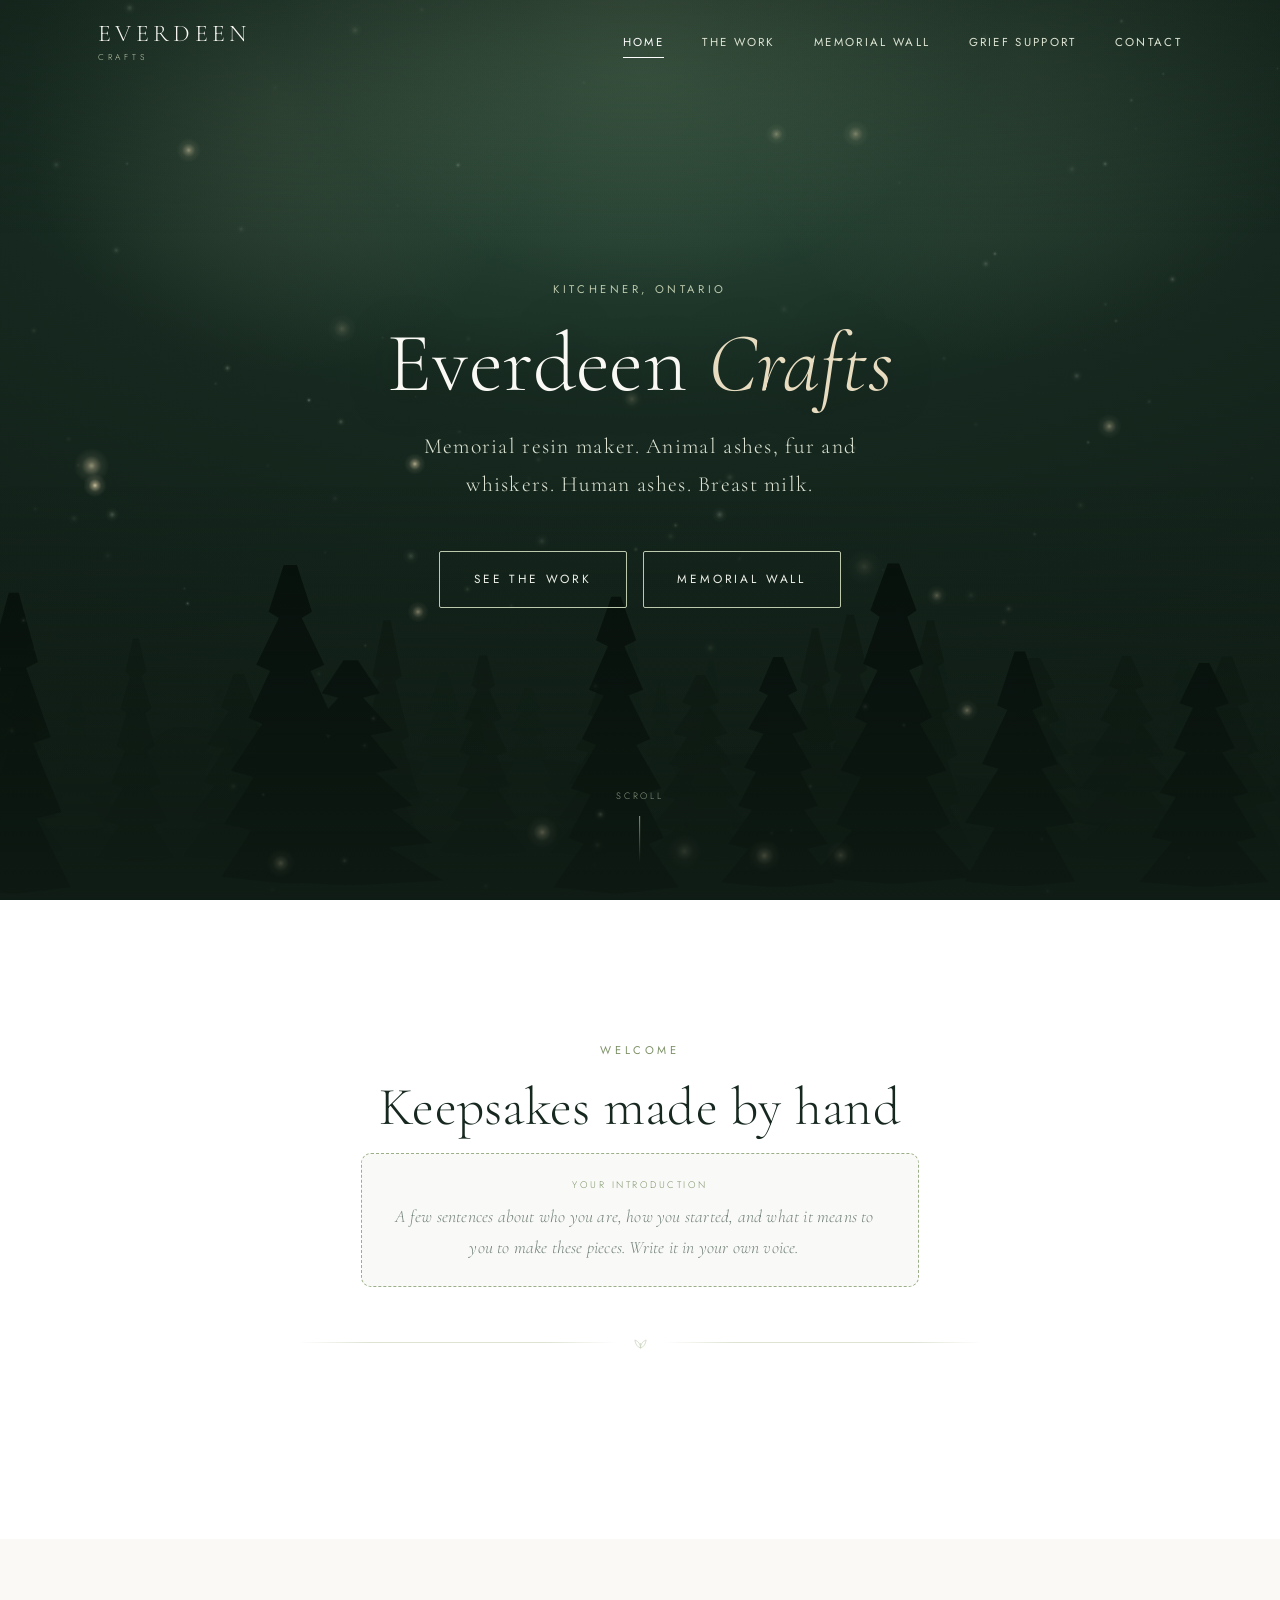
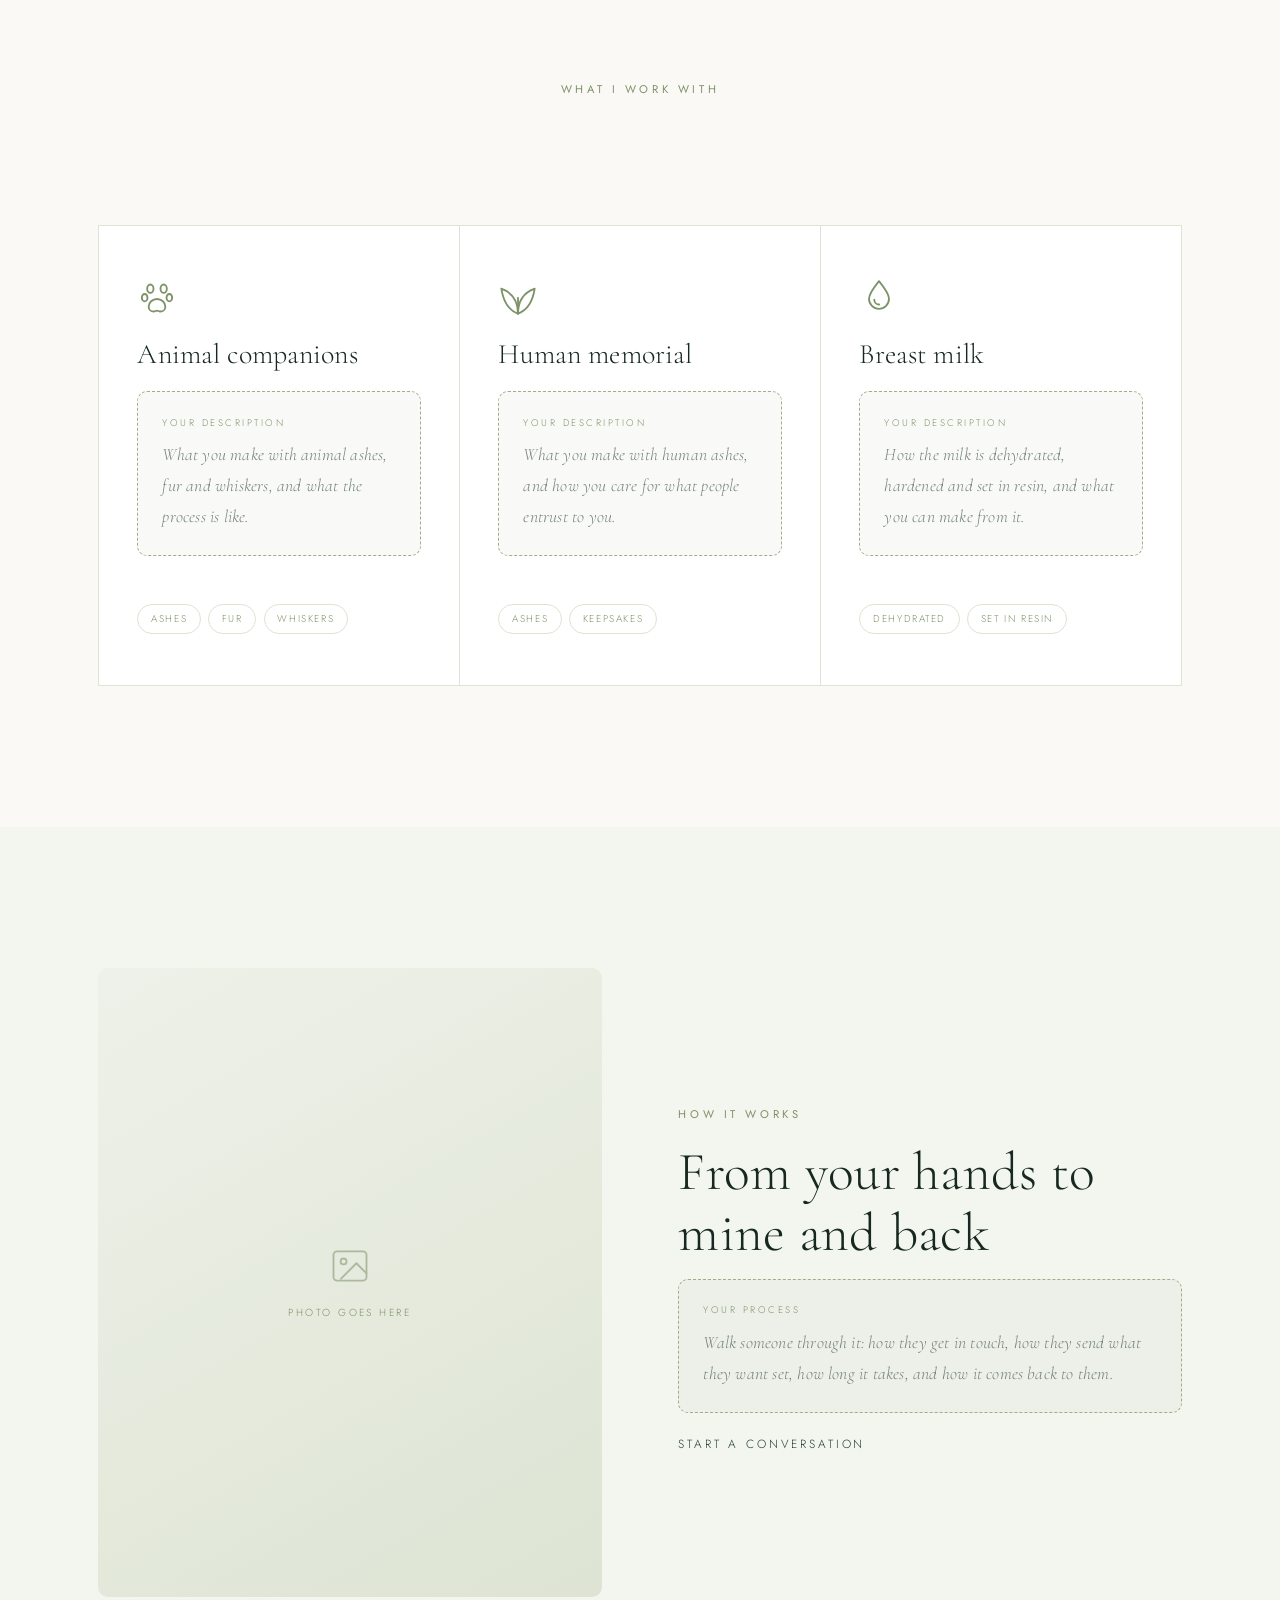
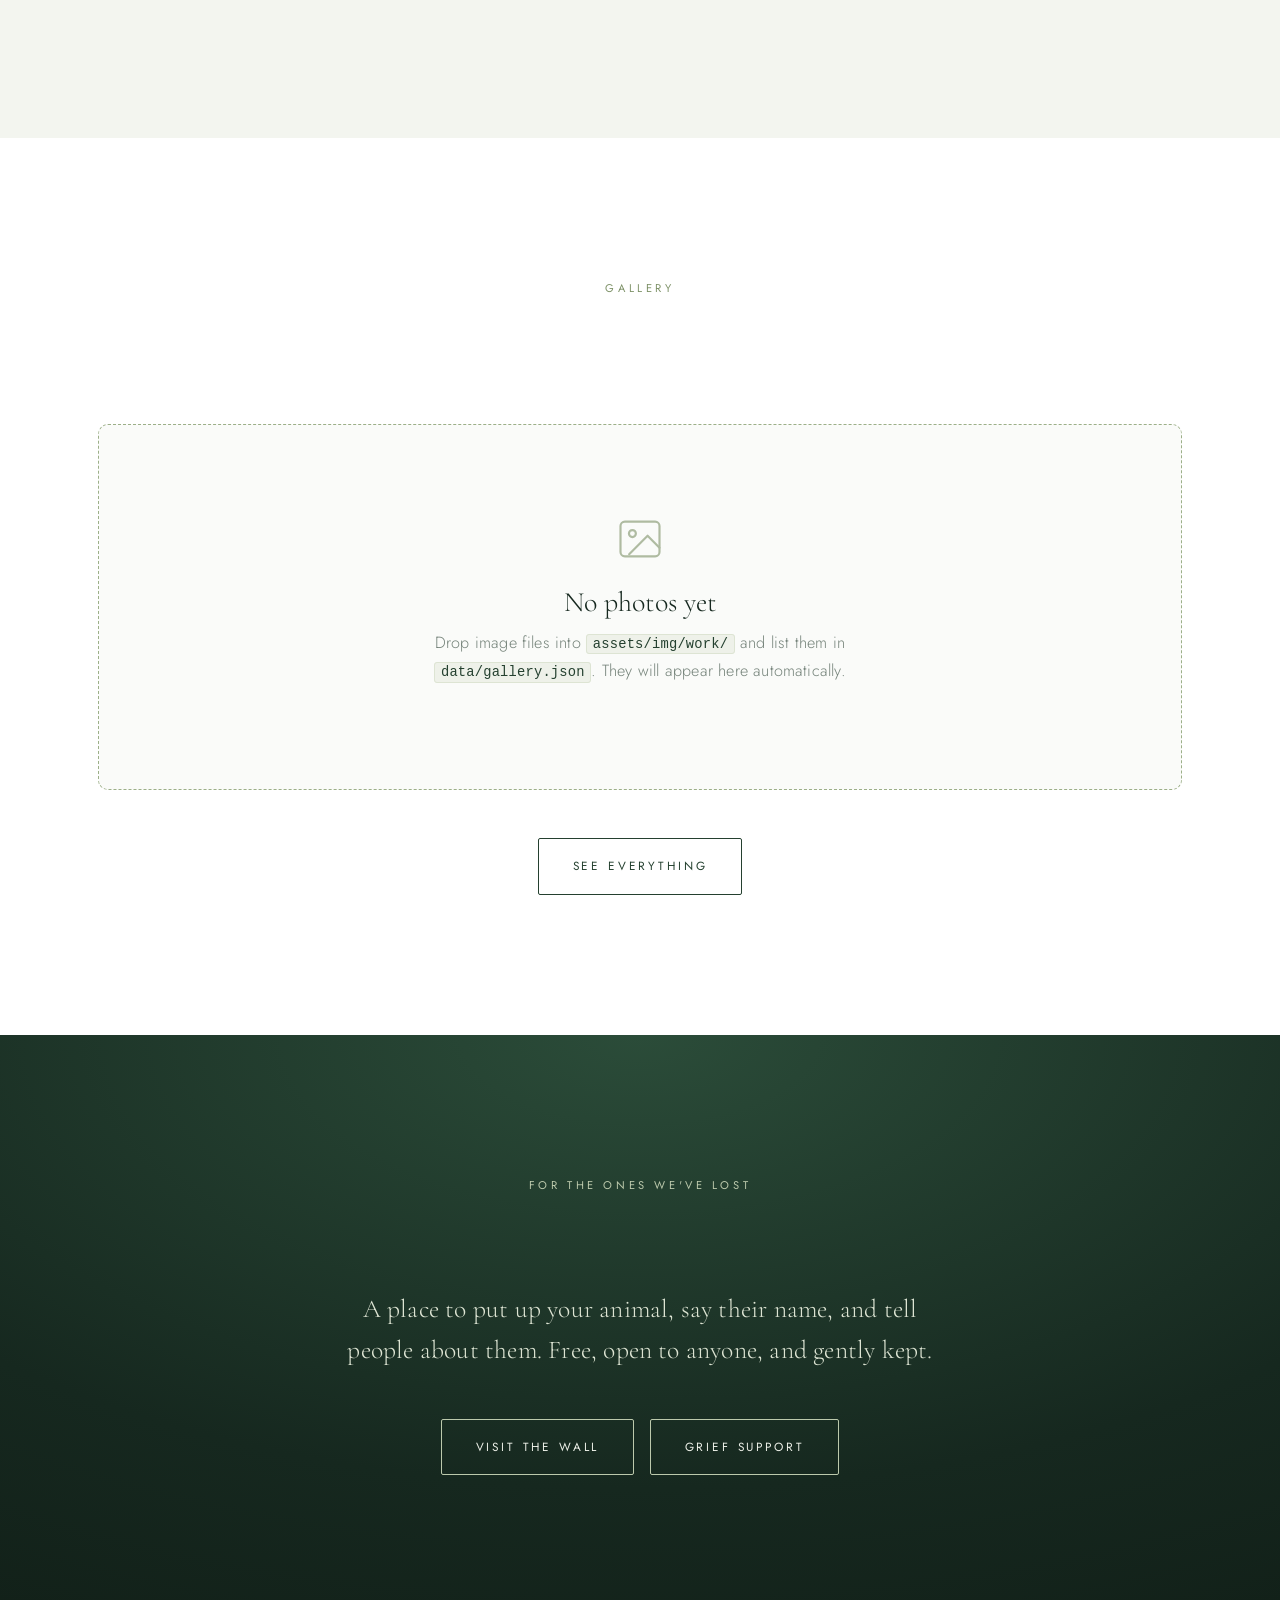
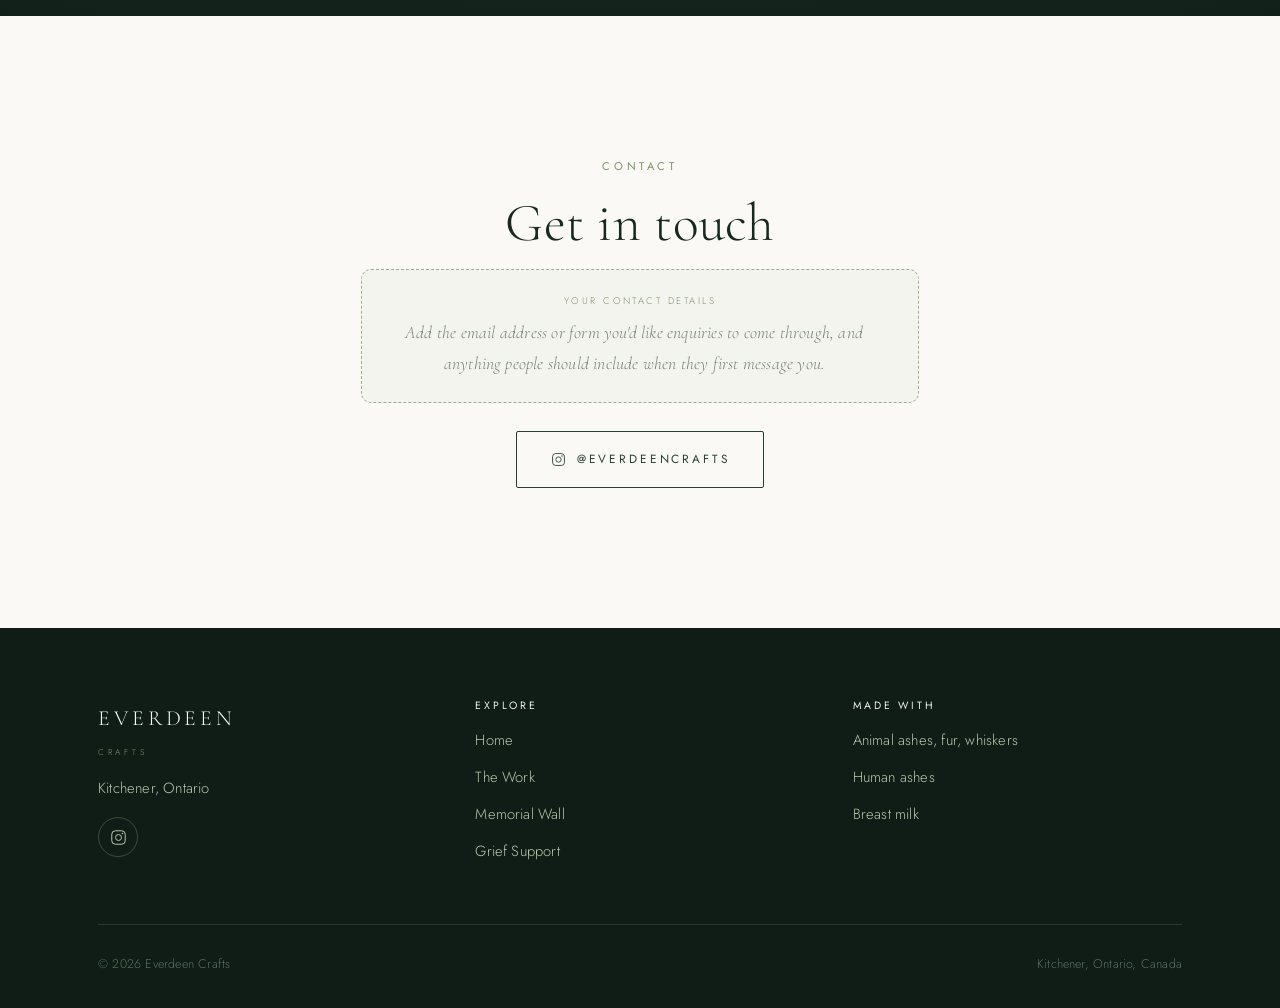
==== index.html @ 5758e287 "Add Everdeen Crafts website Four static pages served from GitHub Pages, no build step.  - Home, gall" ====
<!DOCTYPE html>
<html lang="en">
<head>
<meta charset="utf-8">
<meta name="viewport" content="width=device-width, initial-scale=1">
<title>Everdeen Crafts — Memorial Resin, Kitchener Ontario</title>
<meta name="description" content="Everdeen Crafts. Memorial resin keepsakes made with animal ashes, fur and whiskers, human ashes, and breast milk. Kitchener, Ontario.">
<meta name="theme-color" content="#16281f">

<meta property="og:type" content="website">
<meta property="og:title" content="Everdeen Crafts">
<meta property="og:description" content="Memorial resin keepsakes. Kitchener, Ontario.">
<!-- Add a 1200x630 share image at assets/img/og.jpg, then uncomment:
<meta property="og:image" content="assets/img/og.jpg"> -->

<link rel="icon" href="assets/img/favicon.svg" type="image/svg+xml">
<link rel="preconnect" href="https://fonts.googleapis.com">
<link rel="preconnect" href="https://fonts.gstatic.com" crossorigin>
<link href="https://fonts.googleapis.com/css2?family=Cormorant+Garamond:ital,wght@0,300;0,400;0,500;1,300;1,400&family=Jost:wght@200;300;400&display=swap" rel="stylesheet">
<link rel="stylesheet" href="assets/css/style.css">
</head>
<body>

<a class="sr-only" href="#main">Skip to content</a>

<!-- ================= NAV ================= -->
<header class="nav">
  <div class="nav__inner">
    <a class="brand" href="index.html">
      <span class="brand__name">Everdeen</span>
      <span class="brand__sub">Crafts</span>
    </a>
    <button class="nav__toggle" type="button" aria-label="Menu" aria-expanded="false">
      <span></span><span></span><span></span>
    </button>
    <nav class="nav__links" aria-label="Main">
      <a class="nav__link" href="index.html" aria-current="page">Home</a>
      <a class="nav__link" href="gallery.html">The Work</a>
      <a class="nav__link" href="memorial.html">Memorial Wall</a>
      <a class="nav__link" href="resources.html">Grief Support</a>
      <a class="nav__link" href="#contact">Contact</a>
    </nav>
  </div>
</header>

<main id="main">

<!-- ================= HERO ================= -->
<section class="hero">
  <div class="hero__trees" aria-hidden="true">
    <img class="hero__tree hero__tree--back"  src="assets/img/trees-back.svg"  alt="" data-parallax="0.10">
    <img class="hero__tree hero__tree--mid"   src="assets/img/trees-mid.svg"   alt="" data-parallax="0.05">
    <img class="hero__tree hero__tree--front" src="assets/img/trees-front.svg" alt="" data-parallax="-0.03">
  </div>
  <canvas class="hero__canvas" data-particles="default" aria-hidden="true"></canvas>

  <div class="hero__content">
    <div class="shell">
      <span class="eyebrow eyebrow--light">Kitchener, Ontario</span>
      <h1 class="hero__title">Everdeen <em>Crafts</em></h1>
      <p class="hero__sub">
        Memorial resin maker. Animal ashes, fur and whiskers.
        Human ashes. Breast milk.
      </p>
      <div class="hero__actions">
        <a class="btn btn--light" href="gallery.html"><span>See the work</span></a>
        <a class="btn btn--light" href="memorial.html"><span>Memorial wall</span></a>
      </div>
    </div>
  </div>

  <div class="hero__scroll" aria-hidden="true">
    <span>Scroll</span>
    <i></i>
  </div>
</section>

<!-- ================= INTRO ================= -->
<section class="section section--white">
  <div class="shell shell--narrow" style="text-align:center">
    <span class="eyebrow reveal">Welcome</span>
    <h2 class="reveal" data-delay="1">Keepsakes made by hand</h2>

    <!-- KATRINA: replace this whole block with your own introduction. -->
    <div class="placeholder placeholder--center reveal" data-slot="Your introduction" data-delay="2">
      <p>A few sentences about who you are, how you started, and what it means to you
         to make these pieces. Write it in your own voice.</p>
    </div>

    <div class="rule reveal" data-delay="3" aria-hidden="true">
      <svg viewBox="0 0 24 24" fill="none" stroke="currentColor" stroke-width="1.2">
        <path d="M12 21c0-6 3-11 9-13-1 7-4 11-9 13Z"/>
        <path d="M12 21c0-6-3-11-9-13 1 7 4 11 9 13Z"/>
        <path d="M12 21v-8"/>
      </svg>
    </div>
  </div>
</section>

<!-- ================= WHAT SHE MAKES ================= -->
<section class="section" id="work">
  <div class="shell">
    <div class="section-head section-head--center">
      <span class="eyebrow reveal">What I work with</span>
      <h2 class="reveal" data-delay="1">Three kinds of keeping</h2>
    </div>

    <div class="crafts reveal" data-delay="2">

      <article class="craft">
        <div class="craft__icon" aria-hidden="true">
          <svg viewBox="0 0 24 24" fill="none" stroke="currentColor" stroke-width="1.1" stroke-linecap="round" stroke-linejoin="round">
            <ellipse cx="8"   cy="7"    rx="1.9" ry="2.5"/>
            <ellipse cx="16"  cy="7"    rx="1.9" ry="2.5"/>
            <ellipse cx="4.6" cy="12.4" rx="1.7" ry="2.2"/>
            <ellipse cx="19.4" cy="12.4" rx="1.7" ry="2.2"/>
            <path d="M12 13.2c2.7 0 5 2.1 5 4.6 0 1.7-1.3 2.9-3 2.9-1 0-1.4-.5-2-.5s-1 .5-2 .5c-1.7 0-3-1.2-3-2.9 0-2.5 2.3-4.6 5-4.6Z"/>
          </svg>
        </div>
        <h3>Animal companions</h3>
        <!-- KATRINA: describe this in your own words. -->
        <div class="placeholder" data-slot="Your description">
          <p>What you make with animal ashes, fur and whiskers, and what the process is like.</p>
        </div>
        <div class="craft__tags">
          <span class="craft__tag">Ashes</span>
          <span class="craft__tag">Fur</span>
          <span class="craft__tag">Whiskers</span>
        </div>
      </article>

      <article class="craft">
        <div class="craft__icon" aria-hidden="true">
          <svg viewBox="0 0 24 24" fill="none" stroke="currentColor" stroke-width="1.1" stroke-linecap="round" stroke-linejoin="round">
            <path d="M12 22c0-7 3.4-12.6 10-15-1.2 8.2-4.6 13-10 15Z"/>
            <path d="M12 22C12 15 8.6 9.4 2 7c1.2 8.2 4.6 13 10 15Z"/>
            <path d="M12 22v-9.5"/>
          </svg>
        </div>
        <h3>Human memorial</h3>
        <!-- KATRINA: describe this in your own words. -->
        <div class="placeholder" data-slot="Your description">
          <p>What you make with human ashes, and how you care for what people entrust to you.</p>
        </div>
        <div class="craft__tags">
          <span class="craft__tag">Ashes</span>
          <span class="craft__tag">Keepsakes</span>
        </div>
      </article>

      <article class="craft">
        <div class="craft__icon" aria-hidden="true">
          <svg viewBox="0 0 24 24" fill="none" stroke="currentColor" stroke-width="1.1" stroke-linecap="round" stroke-linejoin="round">
            <path d="M12 2.5c3.6 4.4 6 7.8 6 10.6a6 6 0 0 1-12 0C6 10.3 8.4 6.9 12 2.5Z"/>
            <path d="M9.2 13.6a2.9 2.9 0 0 0 2.9 2.9"/>
          </svg>
        </div>
        <h3>Breast milk</h3>
        <!-- KATRINA: describe this in your own words. -->
        <div class="placeholder" data-slot="Your description">
          <p>How the milk is dehydrated, hardened and set in resin, and what you can make from it.</p>
        </div>
        <div class="craft__tags">
          <span class="craft__tag">Dehydrated</span>
          <span class="craft__tag">Set in resin</span>
        </div>
      </article>

    </div>
  </div>
</section>

<!-- ================= PROCESS / SPLIT ================= -->
<section class="section section--mist">
  <div class="shell">
    <div class="split">
      <div class="split__media reveal" data-gallery-feature>
        <div class="media-empty">
          <svg viewBox="0 0 24 24" fill="none" stroke="currentColor" stroke-width="1" stroke-linecap="round" stroke-linejoin="round" aria-hidden="true">
            <rect x="3" y="4" width="18" height="16" rx="2"/>
            <circle cx="8.5" cy="9.5" r="1.6"/>
            <path d="m21 16-5.5-5.5L7 19"/>
          </svg>
          <span>Photo goes here</span>
        </div>
      </div>

      <div class="reveal" data-delay="1">
        <span class="eyebrow">How it works</span>
        <h2>From your hands to mine and back</h2>
        <!-- KATRINA: write your process here, step by step. -->
        <div class="placeholder" data-slot="Your process">
          <p>Walk someone through it: how they get in touch, how they send what they want set,
             how long it takes, and how it comes back to them.</p>
        </div>
        <a class="link-quiet" href="#contact">Start a conversation</a>
      </div>
    </div>
  </div>
</section>

<!-- ================= RECENT WORK ================= -->
<section class="section section--white">
  <div class="shell">
    <div class="section-head section-head--center">
      <span class="eyebrow reveal">Gallery</span>
      <h2 class="reveal" data-delay="1">Recent pieces</h2>
    </div>

    <div class="grid reveal" data-delay="2" data-gallery data-limit="6" data-lightbox></div>

    <div style="text-align:center;margin-top:var(--gap-md)" class="reveal" data-delay="3">
      <a class="btn" href="gallery.html"><span>See everything</span></a>
    </div>
  </div>
</section>

<!-- ================= MEMORIAL INVITE ================= -->
<section class="section band">
  <canvas class="band__canvas" data-particles="band" aria-hidden="true"></canvas>
  <div class="shell shell--narrow">
    <span class="eyebrow eyebrow--light reveal">For the ones we've lost</span>
    <h2 class="reveal" data-delay="1">The <em>memorial wall</em></h2>
    <p class="lede reveal" data-delay="2" style="max-width:52ch">
      A place to put up your animal, say their name, and tell people about them.
      Free, open to anyone, and gently kept.
    </p>
    <div class="hero__actions reveal" data-delay="3" style="margin-top:var(--gap-md)">
      <a class="btn btn--light" href="memorial.html"><span>Visit the wall</span></a>
      <a class="btn btn--light" href="resources.html"><span>Grief support</span></a>
    </div>
  </div>
</section>

<!-- ================= CONTACT ================= -->
<section class="section" id="contact">
  <div class="shell shell--narrow" style="text-align:center">
    <span class="eyebrow reveal">Contact</span>
    <h2 class="reveal" data-delay="1">Get in touch</h2>

    <!-- KATRINA: add your email or preferred contact method here. -->
    <div class="placeholder placeholder--center reveal" data-slot="Your contact details" data-delay="2">
      <p>Add the email address or form you'd like enquiries to come through,
         and anything people should include when they first message you.</p>
    </div>

    <div class="hero__actions reveal" data-delay="3" style="margin-top:var(--gap)">
      <a class="btn" href="https://www.instagram.com/everdeencrafts" target="_blank" rel="noopener noreferrer">
        <svg width="15" height="15" viewBox="0 0 24 24" fill="none" stroke="currentColor" stroke-width="1.4" aria-hidden="true">
          <rect x="2.5" y="2.5" width="19" height="19" rx="5"/>
          <circle cx="12" cy="12" r="4.2"/>
          <circle cx="17.6" cy="6.4" r="1.1" fill="currentColor" stroke="none"/>
        </svg>
        <span>@everdeencrafts</span>
      </a>
    </div>
  </div>
</section>

</main>

<!-- ================= FOOTER ================= -->
<footer class="footer">
  <div class="shell">
    <div class="footer__top">
      <div class="footer__brand">
        <span class="brand__name" style="font-family:var(--serif);letter-spacing:.18em;text-transform:uppercase;display:block">Everdeen</span>
        <span class="brand__sub" style="display:block;font-size:.53rem;letter-spacing:.44em;text-transform:uppercase;margin-top:.42rem">Crafts</span>
        <p style="margin-top:var(--gap-sm)">Kitchener, Ontario</p>
        <div class="footer__social">
          <a href="https://www.instagram.com/everdeencrafts" target="_blank" rel="noopener noreferrer" aria-label="Instagram">
            <svg viewBox="0 0 24 24" fill="none" stroke="currentColor" stroke-width="1.4">
              <rect x="2.5" y="2.5" width="19" height="19" rx="5"/>
              <circle cx="12" cy="12" r="4.2"/>
              <circle cx="17.6" cy="6.4" r="1.1" fill="currentColor" stroke="none"/>
            </svg>
          </a>
        </div>
      </div>

      <div>
        <h4>Explore</h4>
        <ul class="footer__links">
          <li><a href="index.html">Home</a></li>
          <li><a href="gallery.html">The Work</a></li>
          <li><a href="memorial.html">Memorial Wall</a></li>
          <li><a href="resources.html">Grief Support</a></li>
        </ul>
      </div>

      <div>
        <h4>Made with</h4>
        <ul class="footer__links">
          <li>Animal ashes, fur, whiskers</li>
          <li>Human ashes</li>
          <li>Breast milk</li>
        </ul>
      </div>
    </div>

    <div class="footer__base">
      <span>&copy; <span data-year>2026</span> Everdeen Crafts</span>
      <span>Kitchener, Ontario, Canada</span>
    </div>
  </div>
</footer>

<script src="assets/js/particles.js" defer></script>
<script src="assets/js/site.js" defer></script>
<script src="assets/js/gallery.js" defer></script>
</body>
</html>
---- assets/css/style.css ----
/* =========================================================
   Everdeen Crafts
   Palette: sage base, forest depth, white space, faint gold light
   ========================================================= */

/* ---------- Tokens ---------- */
:root {
  /* Forest */
  --forest-deepest: #101d16;
  --forest-deep:    #16281f;
  --forest:         #24402f;
  --forest-mid:     #3a5a45;
  --forest-soft:    #55735f;

  /* Sage */
  --sage-deep:  #7e9268;
  --sage:       #9caf88;
  --sage-light: #bcc9ac;
  --sage-pale:  #dde4d3;
  --sage-mist:  #eef1e9;

  /* Light */
  --white: #ffffff;
  --cream: #faf9f5;
  --mist:  #f3f5ef;

  /* Light in the trees */
  --gold:      #d9c89e;
  --gold-soft: #e8dcc0;

  /* Ink */
  --ink:        #1b2620;
  --ink-soft:   #46534b;
  --ink-mute:   #75837a;
  --ink-faint:  #a3ada6;

  /* Type */
  --serif: "Cormorant Garamond", "Cormorant", Georgia, "Times New Roman", serif;
  --sans:  "Jost", "Avenir Next", "Segoe UI", system-ui, -apple-system, sans-serif;

  /* Space */
  --gap-xs: 0.5rem;
  --gap-sm: 1rem;
  --gap:    1.75rem;
  --gap-md: 3rem;
  --gap-lg: 6rem;
  --gap-xl: 9rem;

  --measure: 62ch;
  --shell: 1180px;
  --shell-narrow: 780px;

  --radius: 2px;
  --radius-soft: 10px;

  --ease: cubic-bezier(0.22, 0.61, 0.36, 1);
  --ease-out: cubic-bezier(0.16, 1, 0.3, 1);

  --nav-h: 84px;
}

/* ---------- Reset ---------- */
*, *::before, *::after { box-sizing: border-box; }

html {
  -webkit-text-size-adjust: 100%;
  scroll-behavior: smooth;
}

body {
  margin: 0;
  font-family: var(--sans);
  font-weight: 300;
  font-size: 1.0125rem;
  line-height: 1.75;
  letter-spacing: 0.012em;
  color: var(--ink-soft);
  background: var(--cream);
  -webkit-font-smoothing: antialiased;
  -moz-osx-font-smoothing: grayscale;
  overflow-x: hidden;
}

img, svg, canvas { display: block; max-width: 100%; }
img { height: auto; }

h1, h2, h3, h4 {
  font-family: var(--serif);
  font-weight: 300;
  color: var(--forest-deep);
  line-height: 1.14;
  letter-spacing: 0.005em;
  margin: 0 0 var(--gap-sm);
}

h1 { font-size: clamp(2.75rem, 7vw, 5.25rem); }
h2 { font-size: clamp(2rem, 4.4vw, 3.35rem); }
h3 { font-size: clamp(1.35rem, 2.2vw, 1.75rem); }
h4 { font-size: 1.1rem; }

p { margin: 0 0 var(--gap-sm); max-width: var(--measure); }

a { color: var(--forest); text-decoration: none; transition: color 0.35s var(--ease); }
a:hover { color: var(--sage-deep); }

ul { margin: 0; padding: 0; list-style: none; }

:focus-visible {
  outline: 2px solid var(--sage-deep);
  outline-offset: 3px;
  border-radius: var(--radius);
}

::selection { background: var(--sage-pale); color: var(--forest-deep); }

/* ---------- Utility ---------- */
.shell {
  width: 100%;
  max-width: var(--shell);
  margin-inline: auto;
  padding-inline: clamp(1.35rem, 5vw, 3rem);
}
.shell--narrow { max-width: var(--shell-narrow); }

.eyebrow {
  font-family: var(--sans);
  font-size: 0.7rem;
  font-weight: 400;
  letter-spacing: 0.32em;
  text-transform: uppercase;
  color: var(--sage-deep);
  margin: 0 0 var(--gap-sm);
  display: block;
}
.eyebrow--light { color: var(--sage-light); }

.lede {
  font-family: var(--serif);
  font-size: clamp(1.25rem, 2.1vw, 1.6rem);
  line-height: 1.6;
  color: var(--forest-mid);
  font-weight: 300;
}

.section { padding-block: clamp(4.5rem, 11vw, var(--gap-xl)); }
.section--tight { padding-block: clamp(3rem, 7vw, var(--gap-lg)); }
.section--mist { background: var(--mist); }
.section--white { background: var(--white); }

.section-head { margin-bottom: var(--gap-md); }
.section-head--center { text-align: center; }
.section-head--center p { margin-inline: auto; }

.sr-only {
  position: absolute; width: 1px; height: 1px;
  padding: 0; margin: -1px; overflow: hidden;
  clip: rect(0 0 0 0); white-space: nowrap; border: 0;
}

/* Hairline divider with a small leaf node */
.rule {
  display: flex;
  align-items: center;
  gap: var(--gap-sm);
  margin-block: var(--gap-md);
  color: var(--sage-light);
}
.rule::before, .rule::after {
  content: "";
  height: 1px;
  flex: 1;
  background: linear-gradient(90deg, transparent, var(--sage-pale) 22%, var(--sage-pale) 78%, transparent);
}
.rule svg { width: 15px; height: 15px; opacity: 0.75; flex: none; }

/* ---------- Buttons ---------- */
.btn {
  display: inline-flex;
  align-items: center;
  gap: 0.7rem;
  font-family: var(--sans);
  font-size: 0.74rem;
  font-weight: 400;
  letter-spacing: 0.24em;
  text-transform: uppercase;
  padding: 1.05rem 2.1rem;
  border: 1px solid var(--forest);
  border-radius: var(--radius);
  color: var(--forest);
  background: transparent;
  cursor: pointer;
  position: relative;
  overflow: hidden;
  transition: color 0.45s var(--ease), border-color 0.45s var(--ease);
}
.btn::before {
  content: "";
  position: absolute;
  inset: 0;
  background: var(--forest);
  transform: scaleX(0);
  transform-origin: left;
  transition: transform 0.55s var(--ease-out);
  z-index: -1;
}
.btn:hover { color: var(--cream); }
.btn:hover::before { transform: scaleX(1); }
.btn > * { position: relative; z-index: 1; }

.btn--light { border-color: var(--sage-light); color: var(--sage-mist); }
.btn--light::before { background: var(--sage-mist); }
.btn--light:hover { color: var(--forest-deep); border-color: var(--sage-mist); }

.btn--solid { background: var(--forest); color: var(--cream); }
.btn--solid::before { background: var(--forest-mid); }
.btn--solid:hover { color: var(--white); }

.btn--full { width: 100%; justify-content: center; }

/* Quiet text link with a growing underline */
.link-quiet {
  font-family: var(--sans);
  font-size: 0.74rem;
  letter-spacing: 0.24em;
  text-transform: uppercase;
  color: var(--forest);
  display: inline-block;
  padding-bottom: 0.35rem;
  position: relative;
}
.link-quiet::after {
  content: "";
  position: absolute;
  left: 0; bottom: 0;
  width: 100%; height: 1px;
  background: var(--sage-deep);
  transform: scaleX(0);
  transform-origin: right;
  transition: transform 0.5s var(--ease-out);
}
.link-quiet:hover::after { transform: scaleX(1); transform-origin: left; }

/* ---------- Placeholder slots (Katrina writes these) ---------- */
.placeholder {
  border: 1px dashed var(--sage);
  border-radius: var(--radius-soft);
  background: rgba(156, 175, 136, 0.06);
  padding: 1.4rem 1.5rem;
  margin-bottom: var(--gap-sm);
  max-width: var(--measure);
  position: relative;
}
.placeholder::before {
  content: attr(data-slot);
  display: block;
  font-family: var(--sans);
  font-size: 0.6rem;
  letter-spacing: 0.26em;
  text-transform: uppercase;
  color: var(--sage-deep);
  margin-bottom: 0.55rem;
}
.placeholder p {
  margin: 0;
  color: var(--ink-mute);
  font-style: italic;
  font-family: var(--serif);
  font-size: 1.1rem;
}
.placeholder--light { border-color: rgba(220, 228, 211, 0.4); background: rgba(255,255,255,0.05); }
.placeholder--light::before { color: var(--sage-light); }
.placeholder--light p { color: var(--sage-pale); }
.placeholder--center { margin-inline: auto; }

/* =========================================================
   Navigation
   ========================================================= */
.nav {
  position: fixed;
  inset: 0 0 auto 0;
  height: var(--nav-h);
  display: flex;
  align-items: center;
  z-index: 100;
  transition: background 0.55s var(--ease), box-shadow 0.55s var(--ease), height 0.55s var(--ease);
}
.nav__inner {
  width: 100%;
  max-width: var(--shell);
  margin-inline: auto;
  padding-inline: clamp(1.35rem, 5vw, 3rem);
  display: flex;
  align-items: center;
  justify-content: space-between;
  gap: var(--gap);
}

.brand { display: flex; flex-direction: column; line-height: 1; }
.brand__name {
  font-family: var(--serif);
  font-size: 1.5rem;
  letter-spacing: 0.18em;
  text-transform: uppercase;
  color: var(--cream);
  transition: color 0.55s var(--ease);
}
.brand__sub {
  font-family: var(--sans);
  font-size: 0.53rem;
  letter-spacing: 0.44em;
  text-transform: uppercase;
  color: var(--sage-light);
  margin-top: 0.42rem;
  transition: color 0.55s var(--ease);
}

.nav__links { display: flex; align-items: center; gap: clamp(1.4rem, 3vw, 2.6rem); }
.nav__link {
  font-size: 0.72rem;
  font-weight: 400;
  letter-spacing: 0.2em;
  text-transform: uppercase;
  color: var(--sage-pale);
  position: relative;
  padding-block: 0.4rem;
  transition: color 0.4s var(--ease);
}
.nav__link::after {
  content: "";
  position: absolute;
  left: 0; bottom: 0;
  width: 100%; height: 1px;
  background: currentColor;
  transform: scaleX(0);
  transform-origin: right;
  transition: transform 0.45s var(--ease-out);
}
.nav__link:hover, .nav__link[aria-current="page"] { color: var(--white); }
.nav__link:hover::after, .nav__link[aria-current="page"]::after { transform: scaleX(1); transform-origin: left; }

/* Scrolled / solid state */
.nav.is-solid {
  background: rgba(250, 249, 245, 0.9);
  backdrop-filter: blur(14px);
  -webkit-backdrop-filter: blur(14px);
  box-shadow: 0 1px 0 var(--sage-pale);
  height: 70px;
}
.nav.is-solid .brand__name { color: var(--forest-deep); }
.nav.is-solid .brand__sub  { color: var(--sage-deep); }
.nav.is-solid .nav__link   { color: var(--ink-soft); }
.nav.is-solid .nav__link:hover,
.nav.is-solid .nav__link[aria-current="page"] { color: var(--forest-deep); }

/* Pages without a dark hero start solid */
.nav--inline { position: fixed; }

.nav__toggle {
  display: none;
  width: 42px; height: 42px;
  border: 0; background: transparent;
  cursor: pointer; padding: 0;
  position: relative;
}
.nav__toggle span {
  position: absolute;
  left: 9px; right: 9px;
  height: 1px;
  background: var(--sage-pale);
  transition: transform 0.45s var(--ease), opacity 0.3s var(--ease), background 0.5s var(--ease);
}
.nav__toggle span:nth-child(1) { top: 15px; }
.nav__toggle span:nth-child(2) { top: 21px; }
.nav__toggle span:nth-child(3) { top: 27px; }
.nav.is-solid .nav__toggle span { background: var(--forest); }
.nav.is-open .nav__toggle span:nth-child(1) { transform: translateY(6px) rotate(45deg); }
.nav.is-open .nav__toggle span:nth-child(2) { opacity: 0; }
.nav.is-open .nav__toggle span:nth-child(3) { transform: translateY(-6px) rotate(-45deg); }

@media (max-width: 820px) {
  .nav__toggle { display: block; }
  .nav__links {
    position: fixed;
    inset: var(--nav-h) 0 auto 0;
    flex-direction: column;
    gap: 0;
    background: rgba(22, 40, 31, 0.97);
    backdrop-filter: blur(18px);
    -webkit-backdrop-filter: blur(18px);
    padding: var(--gap) clamp(1.35rem, 5vw, 3rem) var(--gap-md);
    align-items: flex-start;
    opacity: 0;
    visibility: hidden;
    transform: translateY(-10px);
    transition: opacity 0.4s var(--ease), transform 0.5s var(--ease-out), visibility 0.4s;
  }
  .nav.is-open .nav__links { opacity: 1; visibility: visible; transform: translateY(0); }
  .nav__link {
    font-size: 0.95rem;
    letter-spacing: 0.18em;
    padding-block: 1rem;
    width: 100%;
    color: var(--sage-pale);
    border-bottom: 1px solid rgba(220, 228, 211, 0.12);
  }
  .nav.is-solid .nav__link { color: var(--sage-pale); }
  .nav__link::after { display: none; }
}

/* =========================================================
   Hero — the fairy forest
   ========================================================= */
.hero {
  position: relative;
  min-height: 100svh;
  display: flex;
  align-items: center;
  isolation: isolate;
  overflow: hidden;
  background:
    radial-gradient(120% 85% at 50% 8%, #2f5340 0%, var(--forest-deep) 46%, var(--forest-deepest) 100%);
}
.hero--short { min-height: 62svh; }

/* Soft god-ray wash */
.hero::before {
  content: "";
  position: absolute;
  inset: 0;
  background:
    radial-gradient(46% 62% at 50% -6%, rgba(217, 200, 158, 0.20) 0%, transparent 62%),
    radial-gradient(30% 44% at 22% 12%, rgba(217, 200, 158, 0.10) 0%, transparent 68%),
    radial-gradient(34% 50% at 80% 6%, rgba(217, 200, 158, 0.08) 0%, transparent 70%);
  z-index: 1;
  pointer-events: none;
}
/* Vignette to seat the type */
.hero::after {
  content: "";
  position: absolute;
  inset: 0;
  background:
    linear-gradient(180deg, rgba(16,29,22,0.42) 0%, transparent 26%, transparent 54%, rgba(16,29,22,0.72) 100%);
  z-index: 4;
  pointer-events: none;
}

.hero__canvas {
  position: absolute;
  inset: 0;
  width: 100%;
  height: 100%;
  z-index: 3;
  pointer-events: none;
}

/* Layered tree silhouettes */
.hero__trees {
  position: absolute;
  inset: auto 0 0 0;
  z-index: 2;
  pointer-events: none;
  line-height: 0;
}
.hero__tree {
  position: absolute;
  bottom: 0;
  width: 100%;
  height: auto;
  will-change: transform;
}
.hero__tree--back  { opacity: 0.30; }
.hero__tree--mid   { opacity: 0.55; }
.hero__tree--front { opacity: 0.92; }

.hero__content {
  position: relative;
  z-index: 5;
  width: 100%;
  text-align: center;
  padding-block: calc(var(--nav-h) + 2rem) 8rem;
}
.hero__title {
  color: var(--cream);
  margin-bottom: var(--gap-sm);
  text-shadow: 0 2px 40px rgba(16, 29, 22, 0.5);
}
.hero__title em {
  font-style: italic;
  color: var(--gold-soft);
}
.hero__sub {
  font-family: var(--serif);
  font-size: clamp(1.05rem, 2vw, 1.35rem);
  color: var(--sage-pale);
  letter-spacing: 0.06em;
  margin-inline: auto;
  margin-bottom: var(--gap-md);
  max-width: 46ch;
}
.hero__actions { display: flex; gap: var(--gap-sm); justify-content: center; flex-wrap: wrap; }

.hero__scroll {
  position: absolute;
  left: 50%;
  bottom: 2.4rem;
  transform: translateX(-50%);
  z-index: 6;
  display: flex;
  flex-direction: column;
  align-items: center;
  gap: 0.7rem;
  font-size: 0.58rem;
  letter-spacing: 0.3em;
  text-transform: uppercase;
  color: var(--sage-light);
  opacity: 0.75;
}
.hero__scroll i {
  display: block;
  width: 1px;
  height: 46px;
  background: linear-gradient(180deg, var(--sage-light), transparent);
  animation: drip 2.8s var(--ease) infinite;
}
@keyframes drip {
  0%   { transform: scaleY(0); transform-origin: top; opacity: 0; }
  38%  { transform: scaleY(1); transform-origin: top; opacity: 1; }
  62%  { transform: scaleY(1); transform-origin: bottom; opacity: 1; }
  100% { transform: scaleY(0); transform-origin: bottom; opacity: 0; }
}

/* Page header for inner pages */
.pagehead {
  position: relative;
  padding-block: calc(var(--nav-h) + clamp(4rem, 9vw, 7rem)) clamp(3rem, 7vw, 5rem);
  background:
    radial-gradient(110% 130% at 50% 0%, #2b4c39 0%, var(--forest-deep) 55%, var(--forest-deepest) 100%);
  overflow: hidden;
  isolation: isolate;
  text-align: center;
}
.pagehead::after {
  content: "";
  position: absolute; inset: 0;
  background: linear-gradient(180deg, rgba(16,29,22,0.35), transparent 40%, rgba(16,29,22,0.45));
  z-index: 2; pointer-events: none;
}
.pagehead__canvas { position: absolute; inset: 0; width: 100%; height: 100%; z-index: 1; pointer-events: none; }
.pagehead .shell { position: relative; z-index: 3; }
.pagehead h1 { color: var(--cream); }
.pagehead h1 em { font-style: italic; color: var(--gold-soft); }
.pagehead .lede { color: var(--sage-pale); margin-inline: auto; }

/* =========================================================
   Reveal on scroll
   ========================================================= */
.reveal {
  opacity: 0;
  transform: translateY(26px);
  transition: opacity 1s var(--ease-out), transform 1.15s var(--ease-out);
}
.reveal.is-visible { opacity: 1; transform: none; }
.reveal[data-delay="1"] { transition-delay: 0.11s; }
.reveal[data-delay="2"] { transition-delay: 0.22s; }
.reveal[data-delay="3"] { transition-delay: 0.33s; }
.reveal[data-delay="4"] { transition-delay: 0.44s; }

/* =========================================================
   Craft categories
   ========================================================= */
.crafts {
  display: grid;
  grid-template-columns: repeat(auto-fit, minmax(268px, 1fr));
  gap: 1px;
  background: var(--sage-pale);
  border: 1px solid var(--sage-pale);
}
.craft {
  background: var(--white);
  padding: clamp(2.2rem, 4vw, 3.2rem) clamp(1.6rem, 3vw, 2.4rem);
  display: flex;
  flex-direction: column;
  gap: var(--gap-sm);
  transition: background 0.6s var(--ease);
}
.craft:hover { background: var(--sage-mist); }
.craft__icon {
  width: 40px; height: 40px;
  color: var(--sage-deep);
  margin-bottom: 0.4rem;
}
.craft__icon svg { width: 100%; height: 100%; }
.craft h3 { margin-bottom: 0.25rem; }
.craft__tags {
  display: flex; flex-wrap: wrap; gap: 0.45rem;
  margin-top: auto; padding-top: var(--gap-sm);
}
.craft__tag {
  font-size: 0.62rem;
  letter-spacing: 0.16em;
  text-transform: uppercase;
  color: var(--sage-deep);
  border: 1px solid var(--sage-pale);
  border-radius: 100px;
  padding: 0.34rem 0.8rem;
}

/* =========================================================
   Split feature
   ========================================================= */
.split {
  display: grid;
  grid-template-columns: repeat(auto-fit, minmax(300px, 1fr));
  gap: clamp(2.4rem, 6vw, 5rem);
  align-items: center;
}
.split__media {
  position: relative;
  aspect-ratio: 4 / 5;
  background: linear-gradient(150deg, var(--sage-mist), var(--sage-pale));
  border-radius: var(--radius-soft);
  overflow: hidden;
  display: grid;
  place-items: center;
}
.split__media img { width: 100%; height: 100%; object-fit: cover; }

/* Empty media well */
.media-empty {
  text-align: center;
  padding: 2rem;
  color: var(--sage-deep);
}
.media-empty svg { width: 44px; height: 44px; margin: 0 auto 1rem; opacity: 0.55; }
.media-empty span {
  display: block;
  font-size: 0.64rem;
  letter-spacing: 0.24em;
  text-transform: uppercase;
}

/* =========================================================
   Gallery
   ========================================================= */
.filters {
  display: flex;
  flex-wrap: wrap;
  gap: 0.5rem;
  justify-content: center;
  margin-bottom: var(--gap-md);
}
.filter {
  font-family: var(--sans);
  font-size: 0.68rem;
  font-weight: 300;
  letter-spacing: 0.2em;
  text-transform: uppercase;
  color: var(--ink-mute);
  background: transparent;
  border: 1px solid transparent;
  border-radius: 100px;
  padding: 0.6rem 1.35rem;
  cursor: pointer;
  transition: color 0.4s var(--ease), border-color 0.4s var(--ease), background 0.4s var(--ease);
}
.filter:hover { color: var(--forest); border-color: var(--sage-pale); }
.filter.is-active { color: var(--forest-deep); border-color: var(--sage); background: var(--sage-mist); }

.grid {
  display: grid;
  grid-template-columns: repeat(auto-fill, minmax(min(300px, 100%), 1fr));
  gap: clamp(1rem, 2.2vw, 1.75rem);
}

.tile {
  position: relative;
  border: 0;
  padding: 0;
  background: var(--sage-mist);
  border-radius: var(--radius-soft);
  overflow: hidden;
  cursor: pointer;
  aspect-ratio: 1 / 1;
  display: block;
  width: 100%;
}
.tile img {
  width: 100%; height: 100%;
  object-fit: cover;
  transition: transform 1.4s var(--ease-out), filter 0.7s var(--ease);
}
.tile:hover img { transform: scale(1.045); }
.tile__veil {
  position: absolute;
  inset: 0;
  background: linear-gradient(180deg, transparent 45%, rgba(16, 29, 22, 0.62));
  opacity: 0;
  transition: opacity 0.6s var(--ease);
  display: flex;
  align-items: flex-end;
  padding: 1.25rem;
}
.tile:hover .tile__veil, .tile:focus-visible .tile__veil { opacity: 1; }
.tile__label {
  font-size: 0.64rem;
  letter-spacing: 0.22em;
  text-transform: uppercase;
  color: var(--sage-mist);
}

/* Empty state */
.empty {
  text-align: center;
  padding: clamp(3rem, 8vw, 5.5rem) 1.5rem;
  border: 1px dashed var(--sage);
  border-radius: var(--radius-soft);
  background: rgba(156, 175, 136, 0.05);
}
.empty svg { width: 52px; height: 52px; margin: 0 auto 1.4rem; color: var(--sage-deep); opacity: 0.6; }
.empty h3 { margin-bottom: 0.6rem; }
.empty p { margin-inline: auto; color: var(--ink-mute); }
.empty code {
  font-family: ui-monospace, "SFMono-Regular", Menlo, Consolas, monospace;
  font-size: 0.85em;
  background: var(--sage-mist);
  border: 1px solid var(--sage-pale);
  border-radius: 3px;
  padding: 0.12em 0.42em;
  color: var(--forest);
}

/* Lightbox */
.lightbox {
  position: fixed;
  inset: 0;
  z-index: 300;
  background: rgba(16, 29, 22, 0.95);
  backdrop-filter: blur(8px);
  -webkit-backdrop-filter: blur(8px);
  display: grid;
  place-items: center;
  padding: clamp(1.5rem, 5vw, 4rem);
  opacity: 0;
  visibility: hidden;
  transition: opacity 0.45s var(--ease), visibility 0.45s;
}
.lightbox.is-open { opacity: 1; visibility: visible; }
.lightbox__figure { margin: 0; max-width: 100%; max-height: 100%; text-align: center; }
.lightbox img {
  max-width: 100%;
  max-height: 78svh;
  width: auto;
  margin-inline: auto;
  border-radius: var(--radius-soft);
  box-shadow: 0 30px 90px rgba(0,0,0,0.5);
}
.lightbox figcaption {
  margin-top: 1.2rem;
  font-size: 0.68rem;
  letter-spacing: 0.22em;
  text-transform: uppercase;
  color: var(--sage-light);
}
.lightbox__close, .lightbox__nav {
  position: absolute;
  background: transparent;
  border: 1px solid rgba(220, 228, 211, 0.25);
  color: var(--sage-pale);
  width: 46px; height: 46px;
  border-radius: 50%;
  cursor: pointer;
  display: grid;
  place-items: center;
  transition: border-color 0.4s var(--ease), background 0.4s var(--ease), color 0.4s var(--ease);
}
.lightbox__close:hover, .lightbox__nav:hover {
  border-color: var(--sage-mist);
  background: rgba(220, 228, 211, 0.12);
  color: var(--white);
}
.lightbox__close { top: clamp(1rem, 3vw, 2rem); right: clamp(1rem, 3vw, 2rem); }
.lightbox__nav { top: 50%; transform: translateY(-50%); }
.lightbox__nav--prev { left: clamp(0.75rem, 2.5vw, 2rem); }
.lightbox__nav--next { right: clamp(0.75rem, 2.5vw, 2rem); }
.lightbox svg { width: 17px; height: 17px; }

/* =========================================================
   Memorial
   ========================================================= */
.memorial-grid {
  display: grid;
  grid-template-columns: repeat(auto-fill, minmax(min(320px, 100%), 1fr));
  gap: clamp(1.25rem, 2.5vw, 2rem);
}

.memorial {
  background: var(--white);
  border: 1px solid var(--sage-pale);
  border-radius: var(--radius-soft);
  overflow: hidden;
  display: flex;
  flex-direction: column;
  transition: box-shadow 0.6s var(--ease), transform 0.6s var(--ease-out), border-color 0.6s var(--ease);
}
.memorial:hover {
  box-shadow: 0 18px 50px -28px rgba(36, 64, 47, 0.4);
  transform: translateY(-3px);
  border-color: var(--sage-light);
}
.memorial__photo {
  aspect-ratio: 3 / 2;
  background: linear-gradient(150deg, var(--sage-mist), var(--sage-pale));
  overflow: hidden;
  display: grid;
  place-items: center;
}
.memorial__photo img { width: 100%; height: 100%; object-fit: cover; }
.memorial__photo svg { width: 40px; height: 40px; color: var(--sage-deep); opacity: 0.5; }

.memorial__body { padding: clamp(1.4rem, 3vw, 1.9rem); display: flex; flex-direction: column; gap: 0.7rem; flex: 1; }
.memorial__name { font-family: var(--serif); font-size: 1.6rem; color: var(--forest-deep); margin: 0; line-height: 1.1; }
.memorial__years {
  font-size: 0.66rem;
  letter-spacing: 0.24em;
  text-transform: uppercase;
  color: var(--sage-deep);
}
.memorial__words {
  font-family: var(--serif);
  font-size: 1.06rem;
  line-height: 1.68;
  color: var(--ink-soft);
  margin: 0;
  max-width: none;
}
.memorial__foot {
  margin-top: auto;
  padding-top: var(--gap-sm);
  border-top: 1px solid var(--sage-pale);
  display: flex;
  align-items: center;
  justify-content: space-between;
  gap: var(--gap-sm);
}
.memorial__from { font-size: 0.68rem; letter-spacing: 0.14em; text-transform: uppercase; color: var(--ink-faint); }

/* Light a candle */
.candle {
  display: inline-flex;
  align-items: center;
  gap: 0.5rem;
  border: 1px solid var(--sage-pale);
  background: transparent;
  border-radius: 100px;
  padding: 0.42rem 0.9rem;
  cursor: pointer;
  font-family: var(--sans);
  font-size: 0.66rem;
  letter-spacing: 0.14em;
  text-transform: uppercase;
  color: var(--ink-mute);
  transition: border-color 0.4s var(--ease), color 0.4s var(--ease), background 0.4s var(--ease);
}
.candle svg { width: 15px; height: 17px; transition: transform 0.5s var(--ease-out); }
.candle:hover { border-color: var(--sage); color: var(--forest); }
.candle.is-lit {
  border-color: var(--gold);
  background: rgba(217, 200, 158, 0.14);
  color: var(--forest);
}
.candle.is-lit .flame { fill: var(--gold); animation: flicker 2.6s ease-in-out infinite; transform-origin: 50% 100%; }
.candle .flame { fill: var(--sage-light); }
@keyframes flicker {
  0%, 100% { opacity: 1;    transform: scale(1) rotate(0deg); }
  25%      { opacity: 0.82; transform: scale(1.08) rotate(-2.5deg); }
  50%      { opacity: 1;    transform: scale(0.96) rotate(1.5deg); }
  75%      { opacity: 0.88; transform: scale(1.05) rotate(-1deg); }
}

/* =========================================================
   Forms
   ========================================================= */
.form { display: grid; gap: var(--gap-sm); }
.field { display: grid; gap: 0.5rem; }
.field--row { grid-template-columns: repeat(auto-fit, minmax(190px, 1fr)); gap: var(--gap-sm); }

.label {
  font-size: 0.66rem;
  font-weight: 400;
  letter-spacing: 0.2em;
  text-transform: uppercase;
  color: var(--forest-mid);
}
.label span { color: var(--ink-faint); text-transform: none; letter-spacing: 0.04em; font-size: 0.78rem; }

.input, .textarea, .select {
  font-family: var(--sans);
  font-size: 0.98rem;
  font-weight: 300;
  color: var(--ink);
  background: var(--white);
  border: 1px solid var(--sage-pale);
  border-radius: var(--radius);
  padding: 0.92rem 1.05rem;
  width: 100%;
  transition: border-color 0.4s var(--ease), box-shadow 0.4s var(--ease);
}
.input:focus, .textarea:focus, .select:focus {
  outline: none;
  border-color: var(--sage);
  box-shadow: 0 0 0 3px rgba(156, 175, 136, 0.18);
}
.textarea { min-height: 168px; resize: vertical; line-height: 1.7; font-family: var(--serif); font-size: 1.08rem; }
.hint { font-size: 0.8rem; color: var(--ink-faint); margin: 0; }

.form-note {
  background: var(--sage-mist);
  border-left: 2px solid var(--sage);
  padding: 1.1rem 1.35rem;
  border-radius: 0 var(--radius) var(--radius) 0;
}
.form-note p { margin: 0; font-size: 0.9rem; color: var(--ink-soft); }

.form-status {
  padding: 1rem 1.25rem;
  border-radius: var(--radius);
  font-size: 0.92rem;
  display: none;
}
.form-status.is-shown { display: block; }
.form-status--ok   { background: var(--sage-mist); border: 1px solid var(--sage); color: var(--forest); }
.form-status--err  { background: #fdf2ef; border: 1px solid #e2b7a8; color: #8a4b34; }

/* honeypot */
.gate { position: absolute; left: -9999px; opacity: 0; height: 0; overflow: hidden; }

/* =========================================================
   Resources
   ========================================================= */
.resources { display: grid; gap: clamp(1rem, 2vw, 1.5rem); }
.resource {
  background: var(--white);
  border: 1px solid var(--sage-pale);
  border-radius: var(--radius-soft);
  padding: clamp(1.5rem, 3vw, 2.1rem);
  display: grid;
  grid-template-columns: auto 1fr auto;
  gap: clamp(1rem, 2.5vw, 1.9rem);
  align-items: center;
  transition: border-color 0.5s var(--ease), box-shadow 0.5s var(--ease);
}
.resource:hover { border-color: var(--sage); box-shadow: 0 14px 40px -30px rgba(36,64,47,0.45); }
.resource__mark {
  width: 42px; height: 42px;
  border-radius: 50%;
  background: var(--sage-mist);
  display: grid; place-items: center;
  color: var(--sage-deep);
  flex: none;
}
.resource__mark svg { width: 19px; height: 19px; }
.resource h3 { font-size: 1.32rem; margin-bottom: 0.3rem; }
.resource__meta { display: flex; flex-wrap: wrap; gap: 0.5rem 1.1rem; align-items: center; }
.resource__tag {
  font-size: 0.6rem;
  letter-spacing: 0.18em;
  text-transform: uppercase;
  color: var(--sage-deep);
  border: 1px solid var(--sage-pale);
  border-radius: 100px;
  padding: 0.28rem 0.72rem;
}
.resource__tel {
  font-family: var(--serif);
  font-size: 1.16rem;
  color: var(--forest);
  letter-spacing: 0.02em;
  white-space: nowrap;
}
.resource__go { flex: none; }
@media (max-width: 700px) {
  .resource { grid-template-columns: auto 1fr; }
  .resource__go { grid-column: 1 / -1; }
}

.crisis {
  background: var(--forest-deep);
  color: var(--sage-pale);
  border-radius: var(--radius-soft);
  padding: clamp(1.6rem, 3.5vw, 2.4rem);
}
.crisis h3 { color: var(--cream); }
.crisis p { color: var(--sage-pale); }
.crisis a { color: var(--gold-soft); text-decoration: underline; text-underline-offset: 4px; }
.crisis a:hover { color: var(--white); }

/* =========================================================
   Call to action band
   ========================================================= */
.band {
  position: relative;
  background: radial-gradient(120% 130% at 50% 0%, #2b4c39, var(--forest-deep) 60%, var(--forest-deepest));
  overflow: hidden;
  isolation: isolate;
  text-align: center;
}
/* width/height are required: a canvas is a replaced element, so inset:0
   alone leaves it at its intrinsic 300x150. */
.band__canvas { position: absolute; inset: 0; width: 100%; height: 100%; z-index: 1; pointer-events: none; }
.band .shell { position: relative; z-index: 2; }
.band h2 { color: var(--cream); }
.band h2 em { font-style: italic; color: var(--gold-soft); }
.band p { color: var(--sage-pale); margin-inline: auto; }

/* =========================================================
   Footer
   ========================================================= */
.footer {
  background: var(--forest-deepest);
  color: var(--sage-light);
  padding-block: clamp(3rem, 6vw, 4.5rem) 2rem;
}
.footer__top {
  display: grid;
  grid-template-columns: repeat(auto-fit, minmax(210px, 1fr));
  gap: var(--gap-md);
  padding-bottom: var(--gap-md);
  border-bottom: 1px solid rgba(220, 228, 211, 0.13);
}
.footer h4 {
  color: var(--sage-mist);
  font-family: var(--sans);
  font-size: 0.66rem;
  font-weight: 400;
  letter-spacing: 0.26em;
  text-transform: uppercase;
  margin-bottom: var(--gap-sm);
}
.footer p { color: var(--sage-light); font-size: 0.92rem; }
.footer a { color: var(--sage-light); }
.footer a:hover { color: var(--white); }
.footer__links li { margin-bottom: 0.7rem; font-size: 0.92rem; }
.footer__brand .brand__name { color: var(--cream); font-size: 1.35rem; }
.footer__brand .brand__sub { color: var(--sage-deep); }
.footer__social { display: flex; gap: 0.8rem; margin-top: var(--gap-sm); }
.footer__social a {
  width: 40px; height: 40px;
  border: 1px solid rgba(220, 228, 211, 0.22);
  border-radius: 50%;
  display: grid; place-items: center;
  transition: border-color 0.4s var(--ease), background 0.4s var(--ease);
}
.footer__social a:hover { border-color: var(--sage-light); background: rgba(220, 228, 211, 0.1); }
.footer__social svg { width: 17px; height: 17px; }
.footer__base {
  padding-top: 1.8rem;
  display: flex;
  flex-wrap: wrap;
  gap: var(--gap-sm);
  justify-content: space-between;
  align-items: center;
  font-size: 0.78rem;
  color: var(--forest-soft);
}

/* =========================================================
   Motion preferences
   ========================================================= */
@media (prefers-reduced-motion: reduce) {
  html { scroll-behavior: auto; }
  *, *::before, *::after {
    animation-duration: 0.001ms !important;
    animation-iteration-count: 1 !important;
    transition-duration: 0.001ms !important;
  }
  .reveal { opacity: 1; transform: none; }
  .hero__scroll i { animation: none; opacity: 0.6; }
}
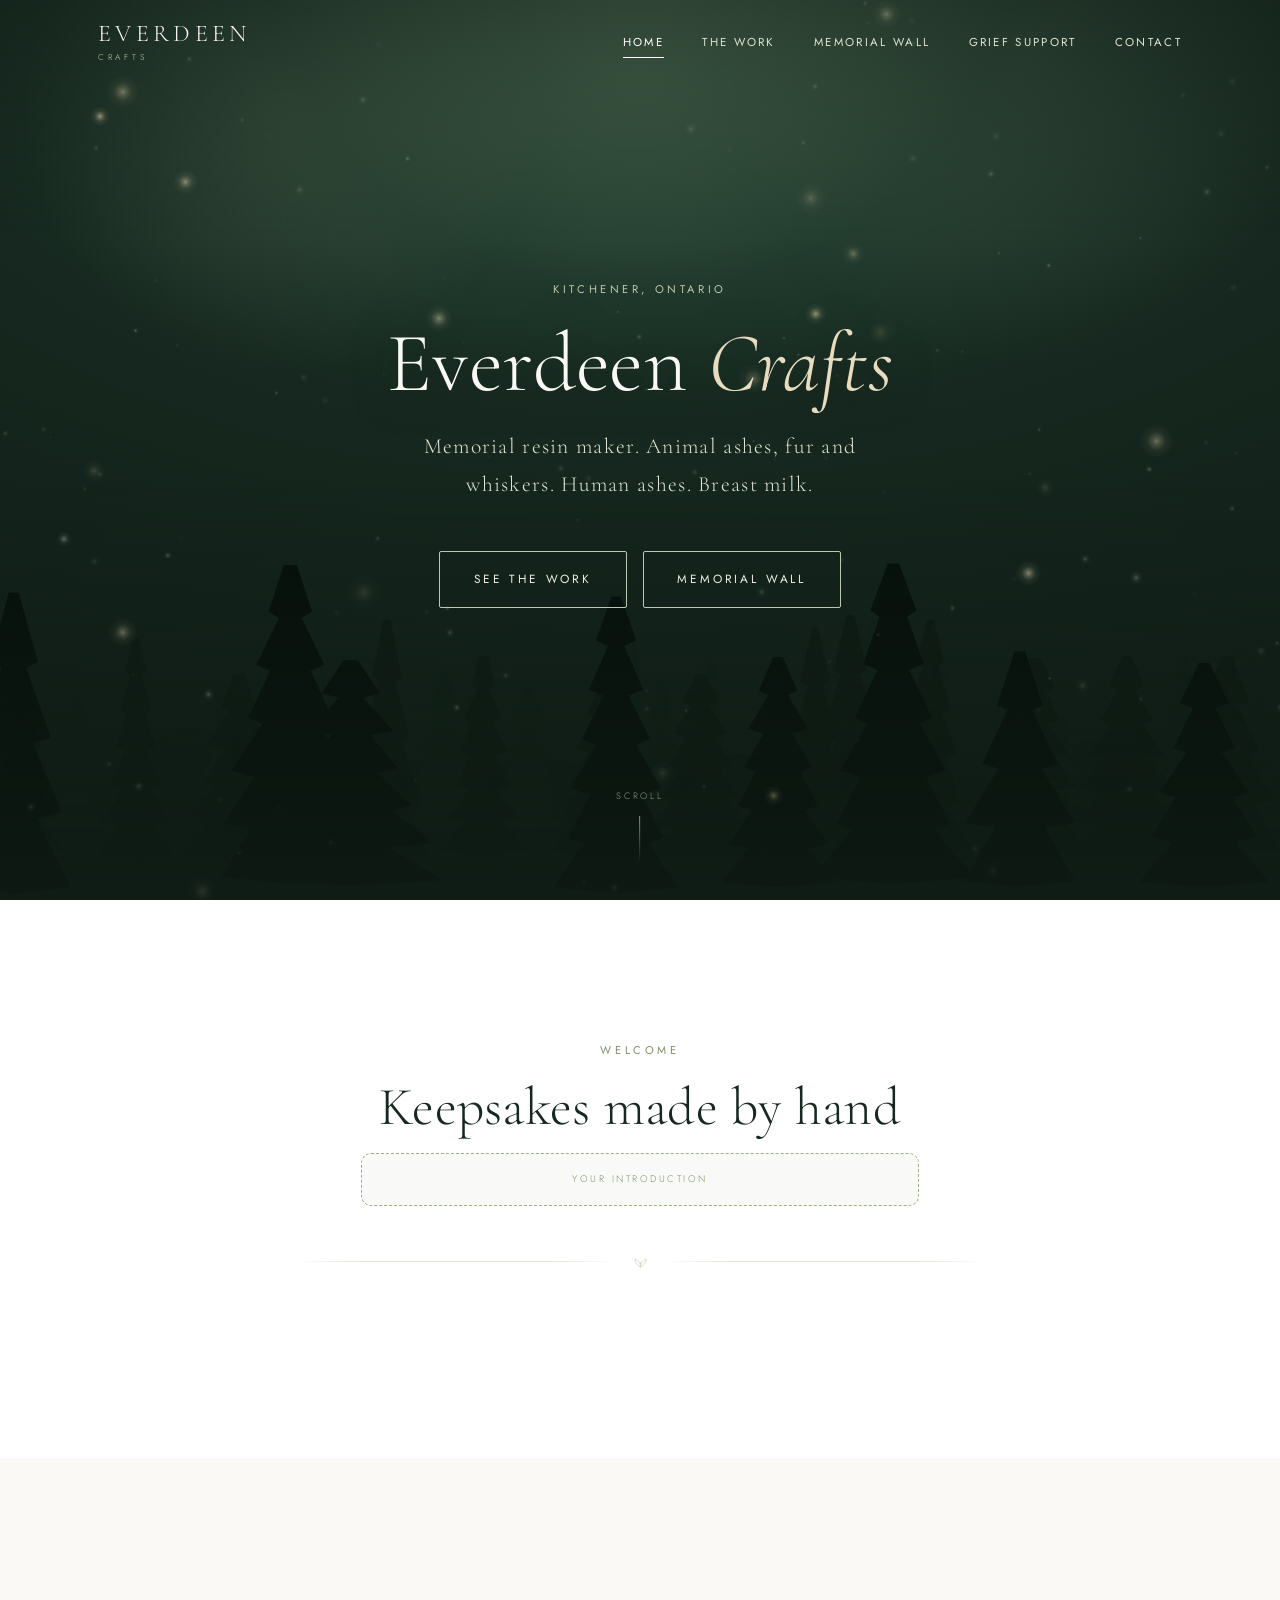
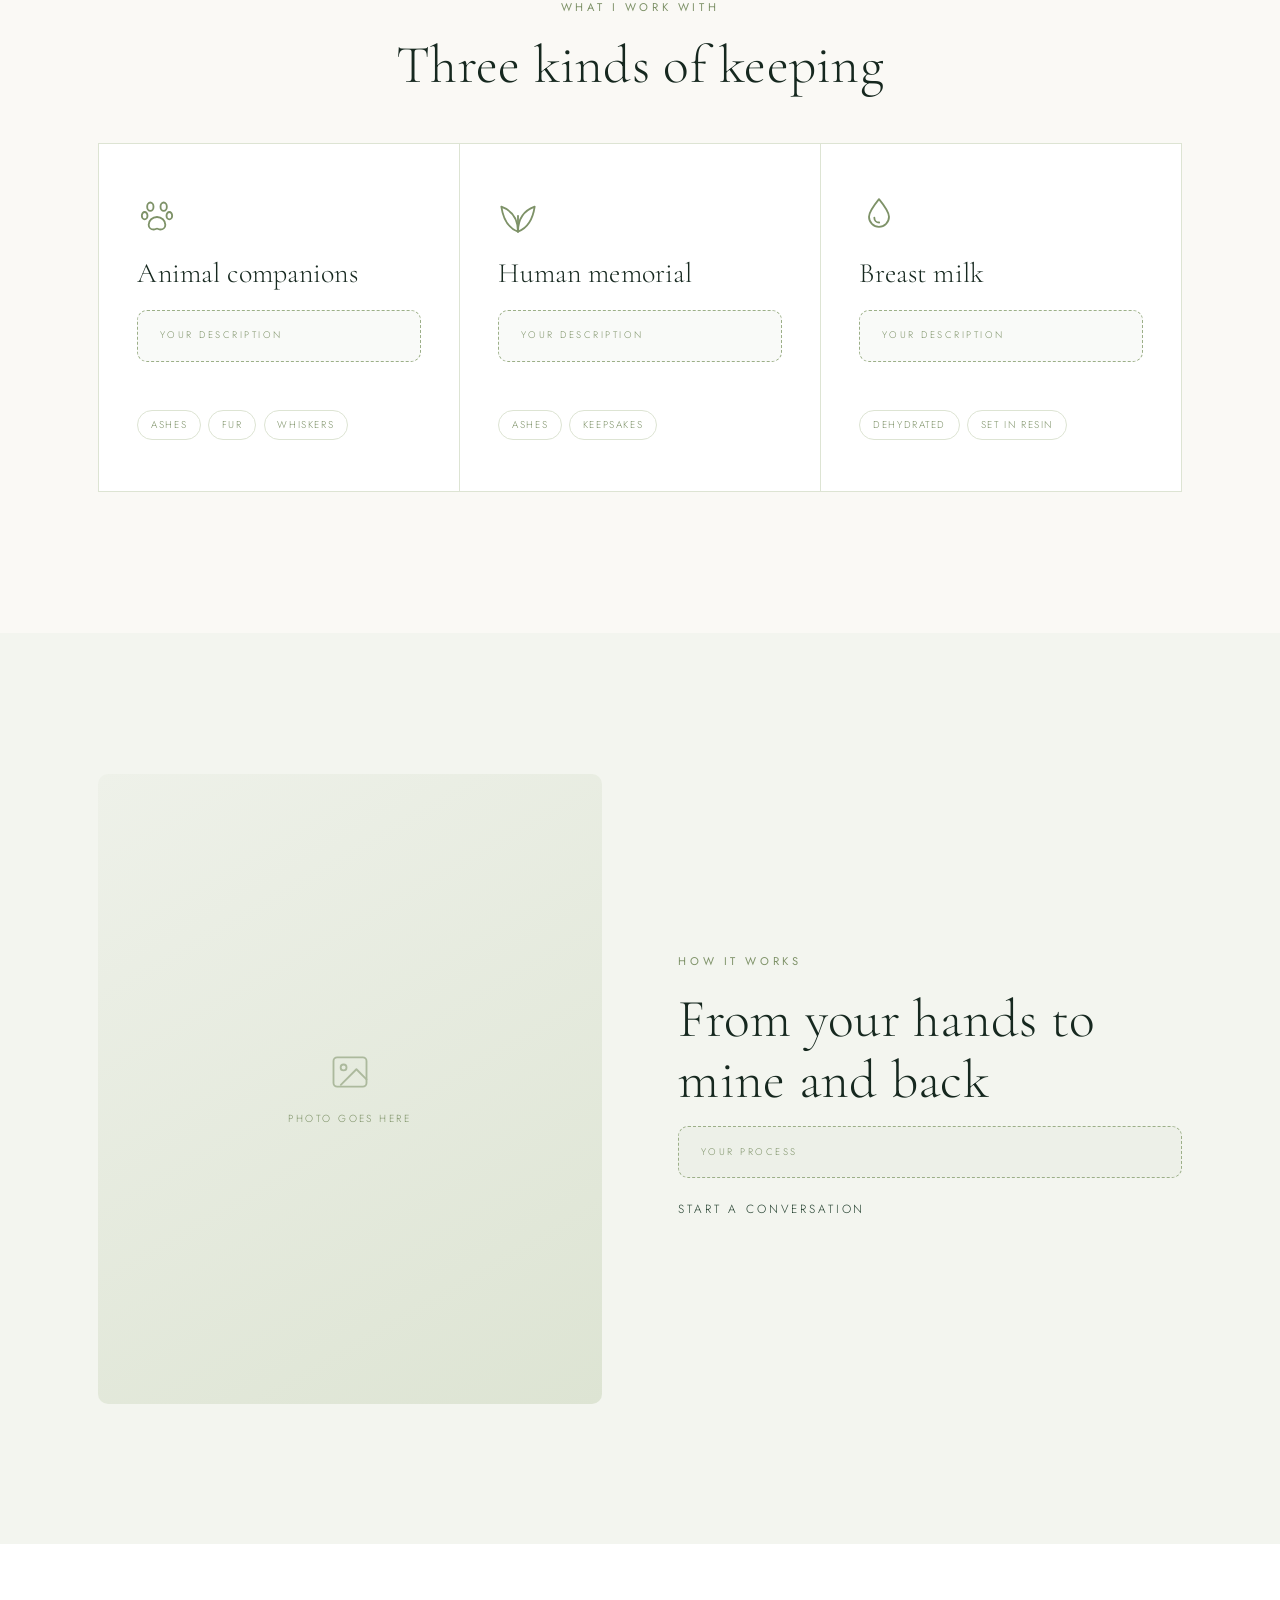
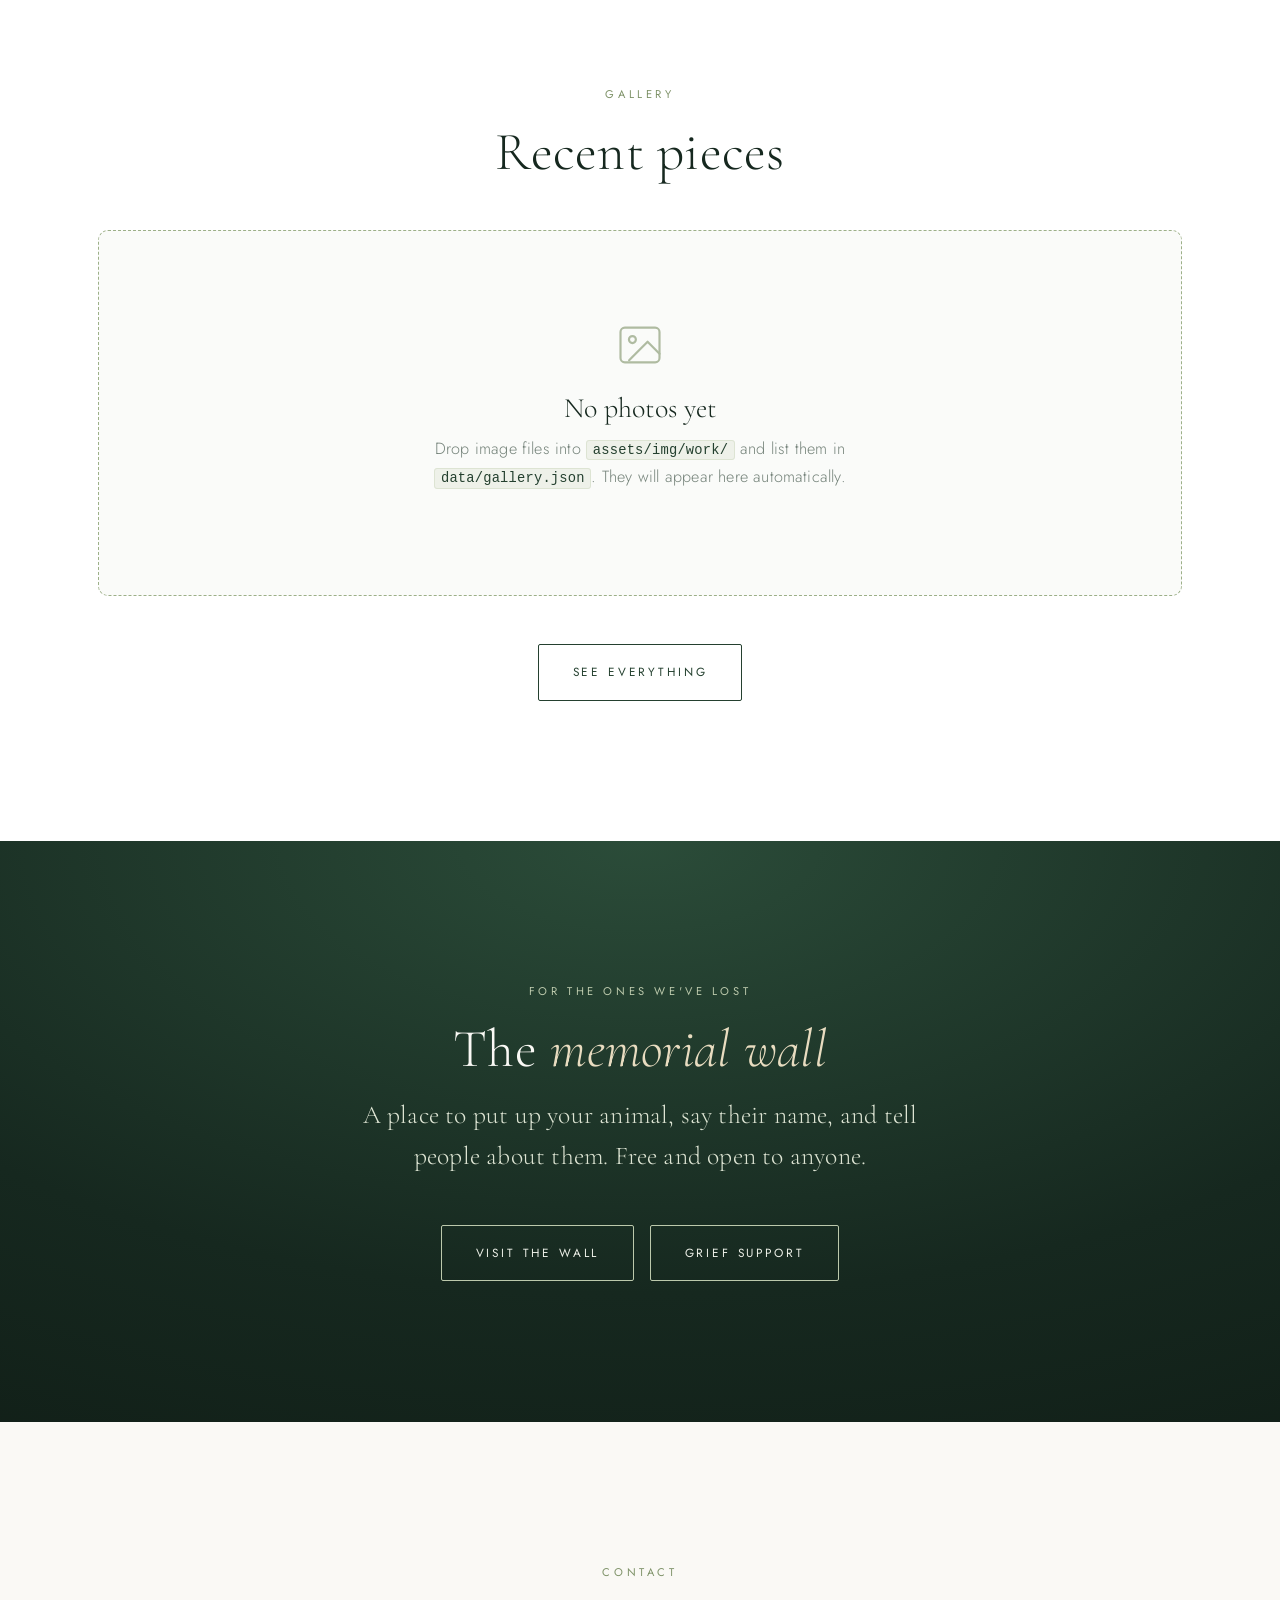
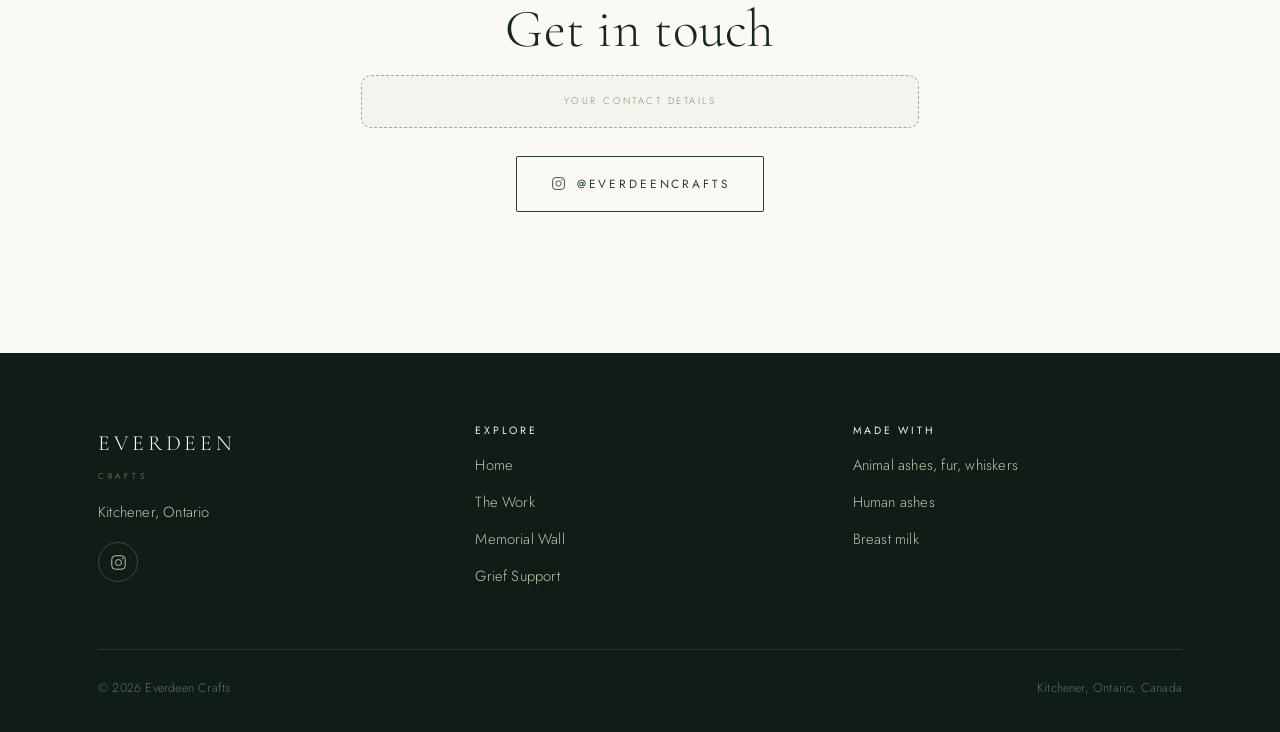
==== commit ef902528: "Remove em dashes and trim placeholder and crisis copy Page titles used em dashes, which surfaced in " ====
--- a/index.html
+++ b/index.html
@@ -3,7 +3,7 @@
 <head>
 <meta charset="utf-8">
 <meta name="viewport" content="width=device-width, initial-scale=1">
-<title>Everdeen Crafts — Memorial Resin, Kitchener Ontario</title>
+<title>Everdeen Crafts | Memorial Resin, Kitchener Ontario</title>
 <meta name="description" content="Everdeen Crafts. Memorial resin keepsakes made with animal ashes, fur and whiskers, human ashes, and breast milk. Kitchener, Ontario.">
 <meta name="theme-color" content="#16281f">
 
@@ -82,10 +82,7 @@
     <h2 class="reveal" data-delay="1">Keepsakes made by hand</h2>
 
     <!-- KATRINA: replace this whole block with your own introduction. -->
-    <div class="placeholder placeholder--center reveal" data-slot="Your introduction" data-delay="2">
-      <p>A few sentences about who you are, how you started, and what it means to you
-         to make these pieces. Write it in your own voice.</p>
-    </div>
+    <div class="placeholder placeholder--center reveal" data-slot="Your introduction" data-delay="2"></div>
 
     <div class="rule reveal" data-delay="3" aria-hidden="true">
       <svg viewBox="0 0 24 24" fill="none" stroke="currentColor" stroke-width="1.2">
@@ -119,9 +116,7 @@
         </div>
         <h3>Animal companions</h3>
         <!-- KATRINA: describe this in your own words. -->
-        <div class="placeholder" data-slot="Your description">
-          <p>What you make with animal ashes, fur and whiskers, and what the process is like.</p>
-        </div>
+        <div class="placeholder" data-slot="Your description"></div>
         <div class="craft__tags">
           <span class="craft__tag">Ashes</span>
           <span class="craft__tag">Fur</span>
@@ -139,9 +134,7 @@
         </div>
         <h3>Human memorial</h3>
         <!-- KATRINA: describe this in your own words. -->
-        <div class="placeholder" data-slot="Your description">
-          <p>What you make with human ashes, and how you care for what people entrust to you.</p>
-        </div>
+        <div class="placeholder" data-slot="Your description"></div>
         <div class="craft__tags">
           <span class="craft__tag">Ashes</span>
           <span class="craft__tag">Keepsakes</span>
@@ -157,9 +150,7 @@
         </div>
         <h3>Breast milk</h3>
         <!-- KATRINA: describe this in your own words. -->
-        <div class="placeholder" data-slot="Your description">
-          <p>How the milk is dehydrated, hardened and set in resin, and what you can make from it.</p>
-        </div>
+        <div class="placeholder" data-slot="Your description"></div>
         <div class="craft__tags">
           <span class="craft__tag">Dehydrated</span>
           <span class="craft__tag">Set in resin</span>
@@ -189,10 +180,7 @@
         <span class="eyebrow">How it works</span>
         <h2>From your hands to mine and back</h2>
         <!-- KATRINA: write your process here, step by step. -->
-        <div class="placeholder" data-slot="Your process">
-          <p>Walk someone through it: how they get in touch, how they send what they want set,
-             how long it takes, and how it comes back to them.</p>
-        </div>
+        <div class="placeholder" data-slot="Your process"></div>
         <a class="link-quiet" href="#contact">Start a conversation</a>
       </div>
     </div>
@@ -223,7 +211,7 @@
     <h2 class="reveal" data-delay="1">The <em>memorial wall</em></h2>
     <p class="lede reveal" data-delay="2" style="max-width:52ch">
       A place to put up your animal, say their name, and tell people about them.
-      Free, open to anyone, and gently kept.
+      Free and open to anyone.
     </p>
     <div class="hero__actions reveal" data-delay="3" style="margin-top:var(--gap-md)">
       <a class="btn btn--light" href="memorial.html"><span>Visit the wall</span></a>
@@ -239,10 +227,7 @@
     <h2 class="reveal" data-delay="1">Get in touch</h2>
 
     <!-- KATRINA: add your email or preferred contact method here. -->
-    <div class="placeholder placeholder--center reveal" data-slot="Your contact details" data-delay="2">
-      <p>Add the email address or form you'd like enquiries to come through,
-         and anything people should include when they first message you.</p>
-    </div>
+    <div class="placeholder placeholder--center reveal" data-slot="Your contact details" data-delay="2"></div>
 
     <div class="hero__actions reveal" data-delay="3" style="margin-top:var(--gap)">
       <a class="btn" href="https://www.instagram.com/everdeencrafts" target="_blank" rel="noopener noreferrer">
--- a/assets/css/style.css
+++ b/assets/css/style.css
@@ -245,11 +245,13 @@
   border: 1px dashed var(--sage);
   border-radius: var(--radius-soft);
   background: rgba(156, 175, 136, 0.06);
-  padding: 1.4rem 1.5rem;
+  padding: 1.05rem 1.35rem;
   margin-bottom: var(--gap-sm);
   max-width: var(--measure);
   position: relative;
 }
+/* The label is normally the only thing in the box, so it carries no
+   bottom margin. Any text added below it supplies its own top margin. */
 .placeholder::before {
   content: attr(data-slot);
   display: block;
@@ -258,10 +260,9 @@
   letter-spacing: 0.26em;
   text-transform: uppercase;
   color: var(--sage-deep);
-  margin-bottom: 0.55rem;
 }
 .placeholder p {
-  margin: 0;
+  margin: 0.55rem 0 0;
   color: var(--ink-mute);
   font-style: italic;
   font-family: var(--serif);
@@ -282,7 +283,9 @@
   display: flex;
   align-items: center;
   z-index: 100;
-  transition: background 0.55s var(--ease), box-shadow 0.55s var(--ease), height 0.55s var(--ease);
+  /* Background and shadow only: animating height here would lay out the
+     bar on every frame of the transition. The colour shift carries the state. */
+  transition: background 0.55s var(--ease), box-shadow 0.55s var(--ease);
 }
 .nav__inner {
   width: 100%;
@@ -344,7 +347,6 @@
   backdrop-filter: blur(14px);
   -webkit-backdrop-filter: blur(14px);
   box-shadow: 0 1px 0 var(--sage-pale);
-  height: 70px;
 }
 .nav.is-solid .brand__name { color: var(--forest-deep); }
 .nav.is-solid .brand__sub  { color: var(--sage-deep); }
@@ -408,7 +410,7 @@
 }
 
 /* =========================================================
-   Hero — the fairy forest
+   Hero: the fairy forest
    ========================================================= */
 .hero {
   position: relative;
@@ -916,9 +918,9 @@
 
 .form-note {
   background: var(--sage-mist);
-  border-left: 2px solid var(--sage);
-  padding: 1.1rem 1.35rem;
-  border-radius: 0 var(--radius) var(--radius) 0;
+  border: 1px solid var(--sage-pale);
+  padding: 1.15rem 1.4rem;
+  border-radius: var(--radius-soft);
 }
 .form-note p { margin: 0; font-size: 0.9rem; color: var(--ink-soft); }
 
@@ -983,17 +985,6 @@
   .resource { grid-template-columns: auto 1fr; }
   .resource__go { grid-column: 1 / -1; }
 }
-
-.crisis {
-  background: var(--forest-deep);
-  color: var(--sage-pale);
-  border-radius: var(--radius-soft);
-  padding: clamp(1.6rem, 3.5vw, 2.4rem);
-}
-.crisis h3 { color: var(--cream); }
-.crisis p { color: var(--sage-pale); }
-.crisis a { color: var(--gold-soft); text-decoration: underline; text-underline-offset: 4px; }
-.crisis a:hover { color: var(--white); }
 
 /* =========================================================
    Call to action band
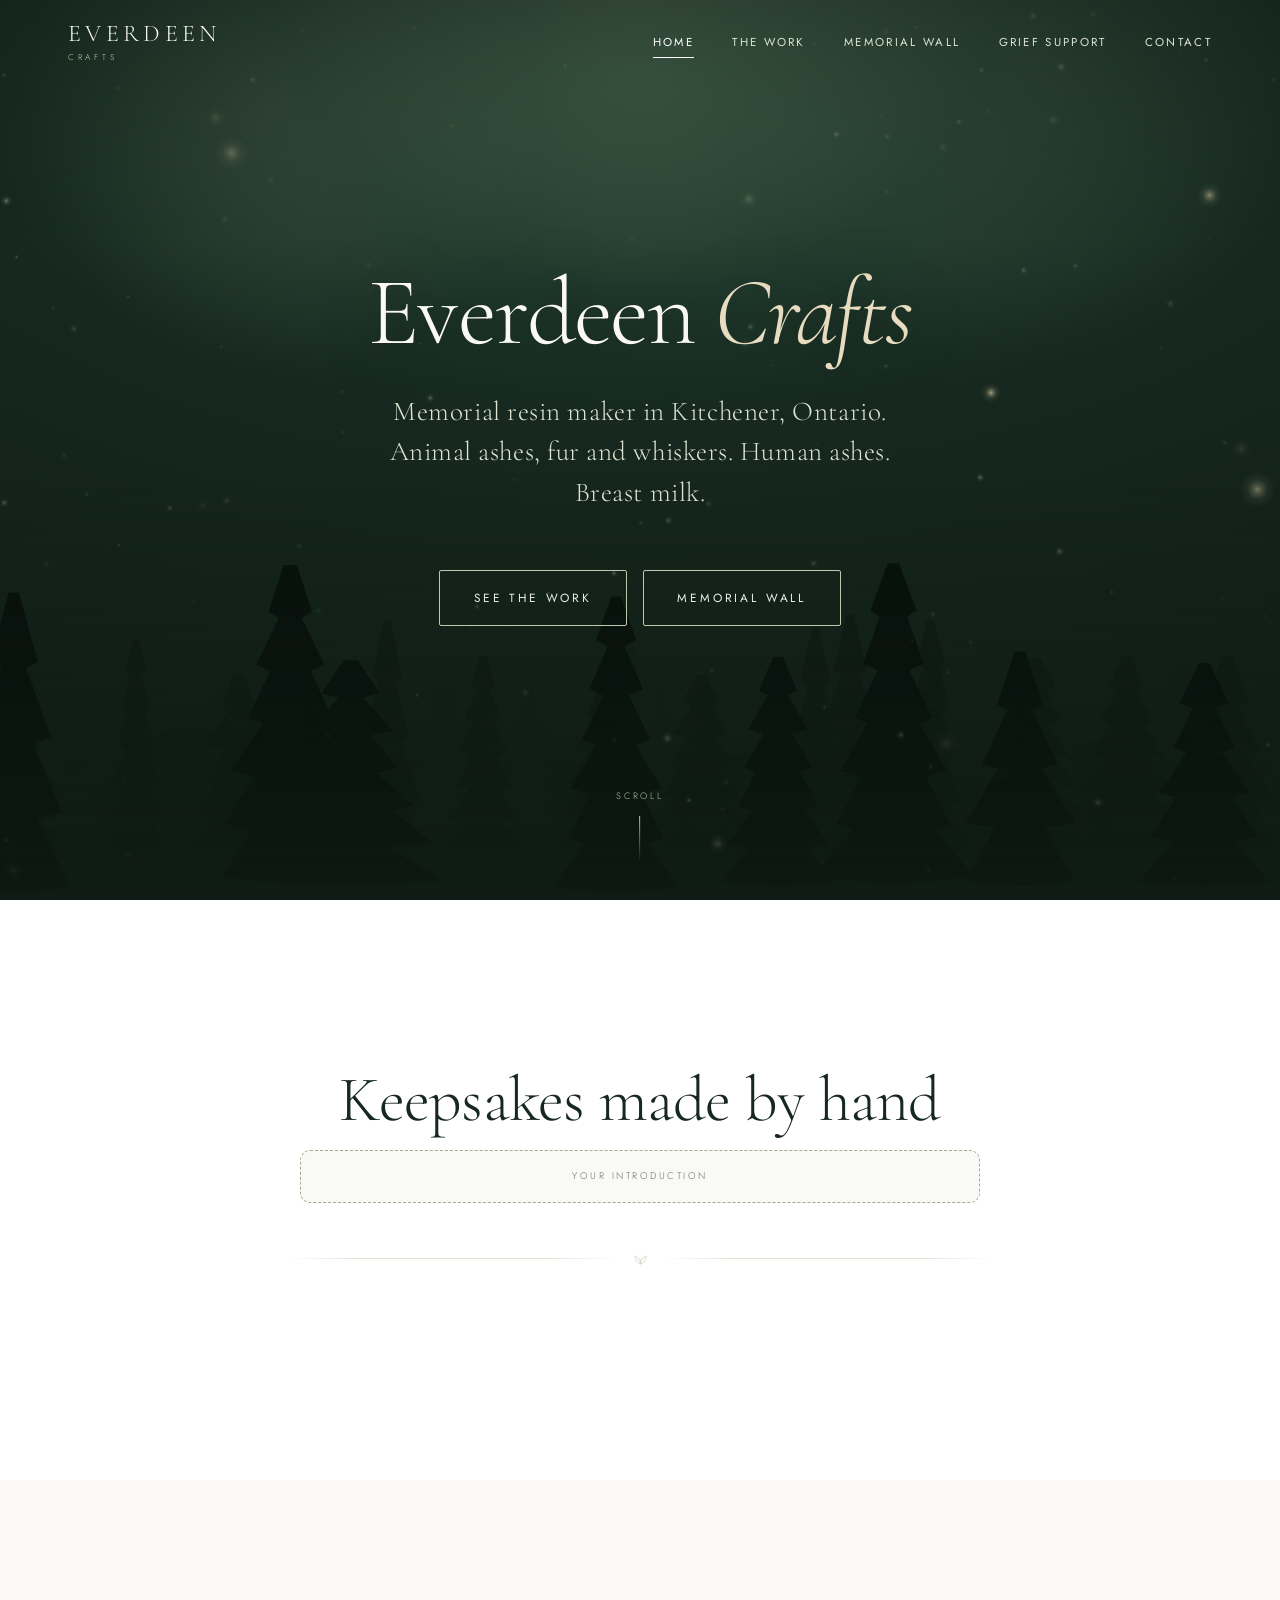
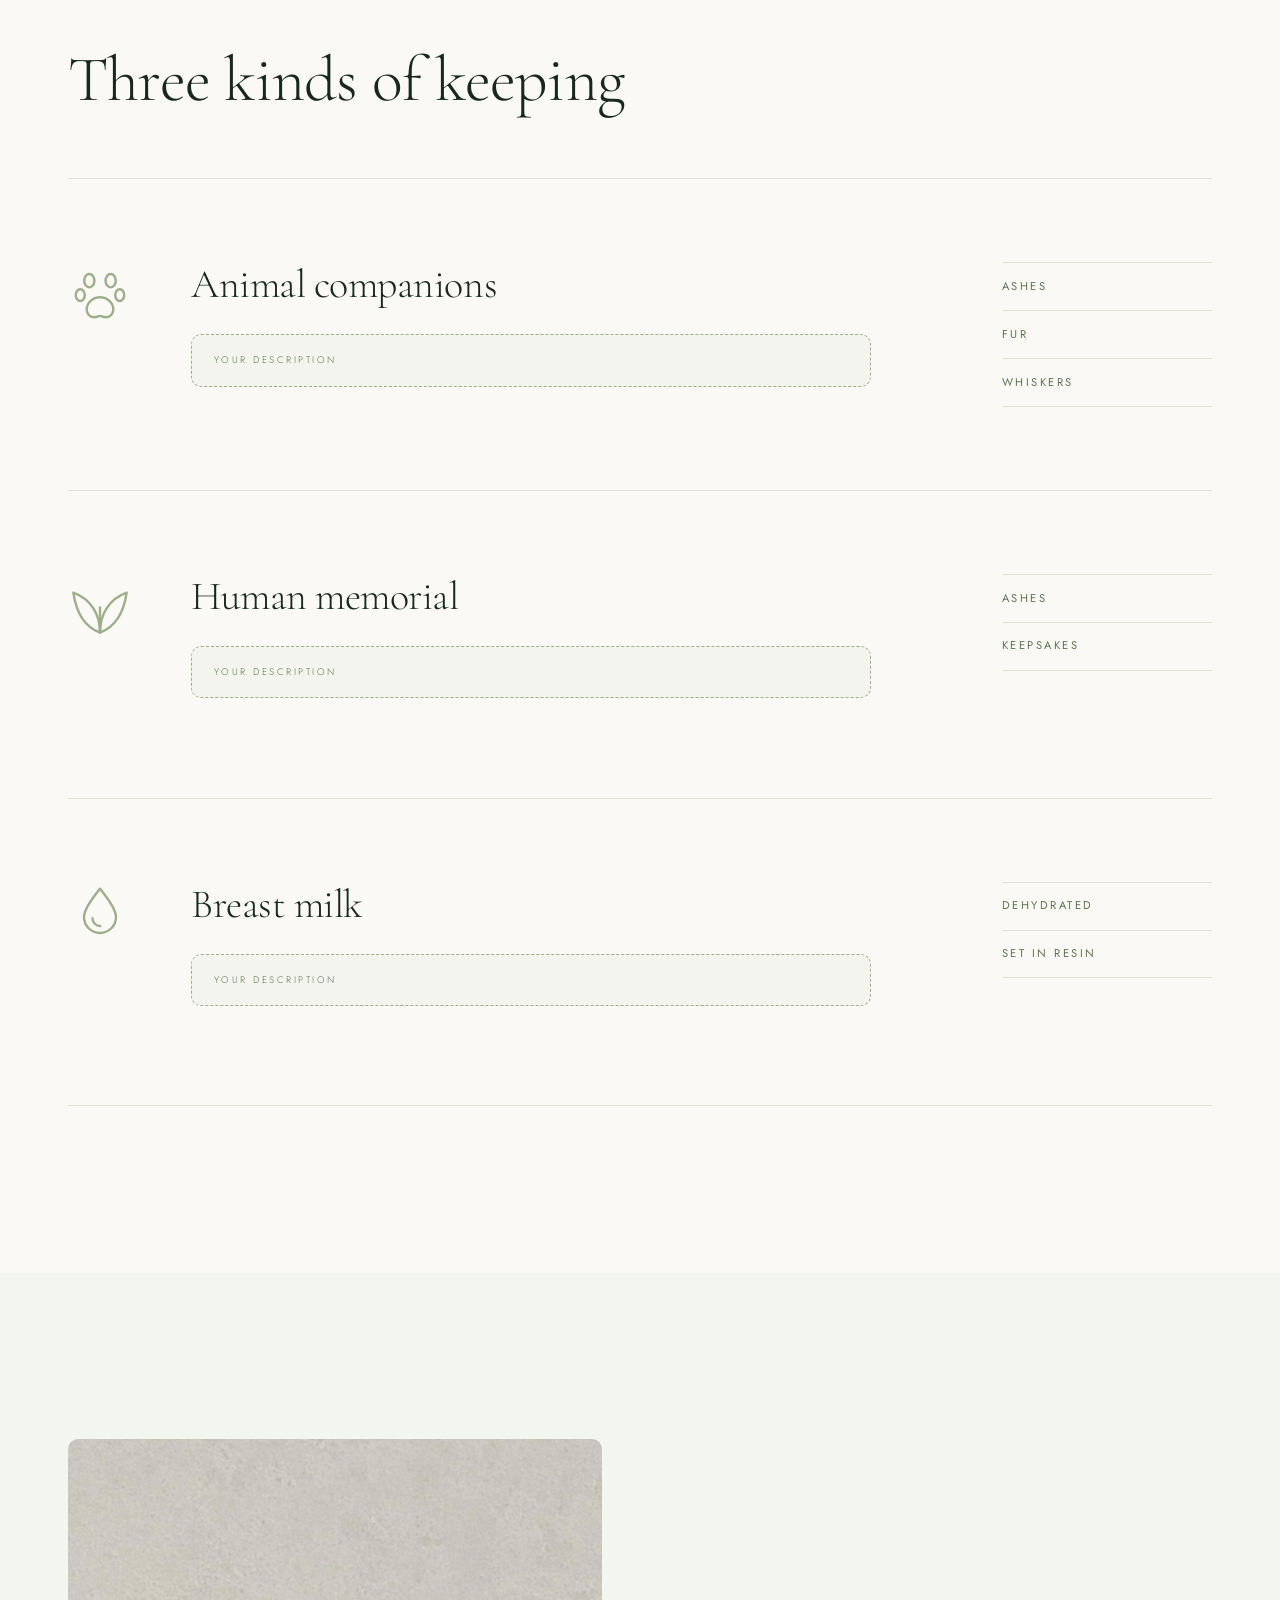
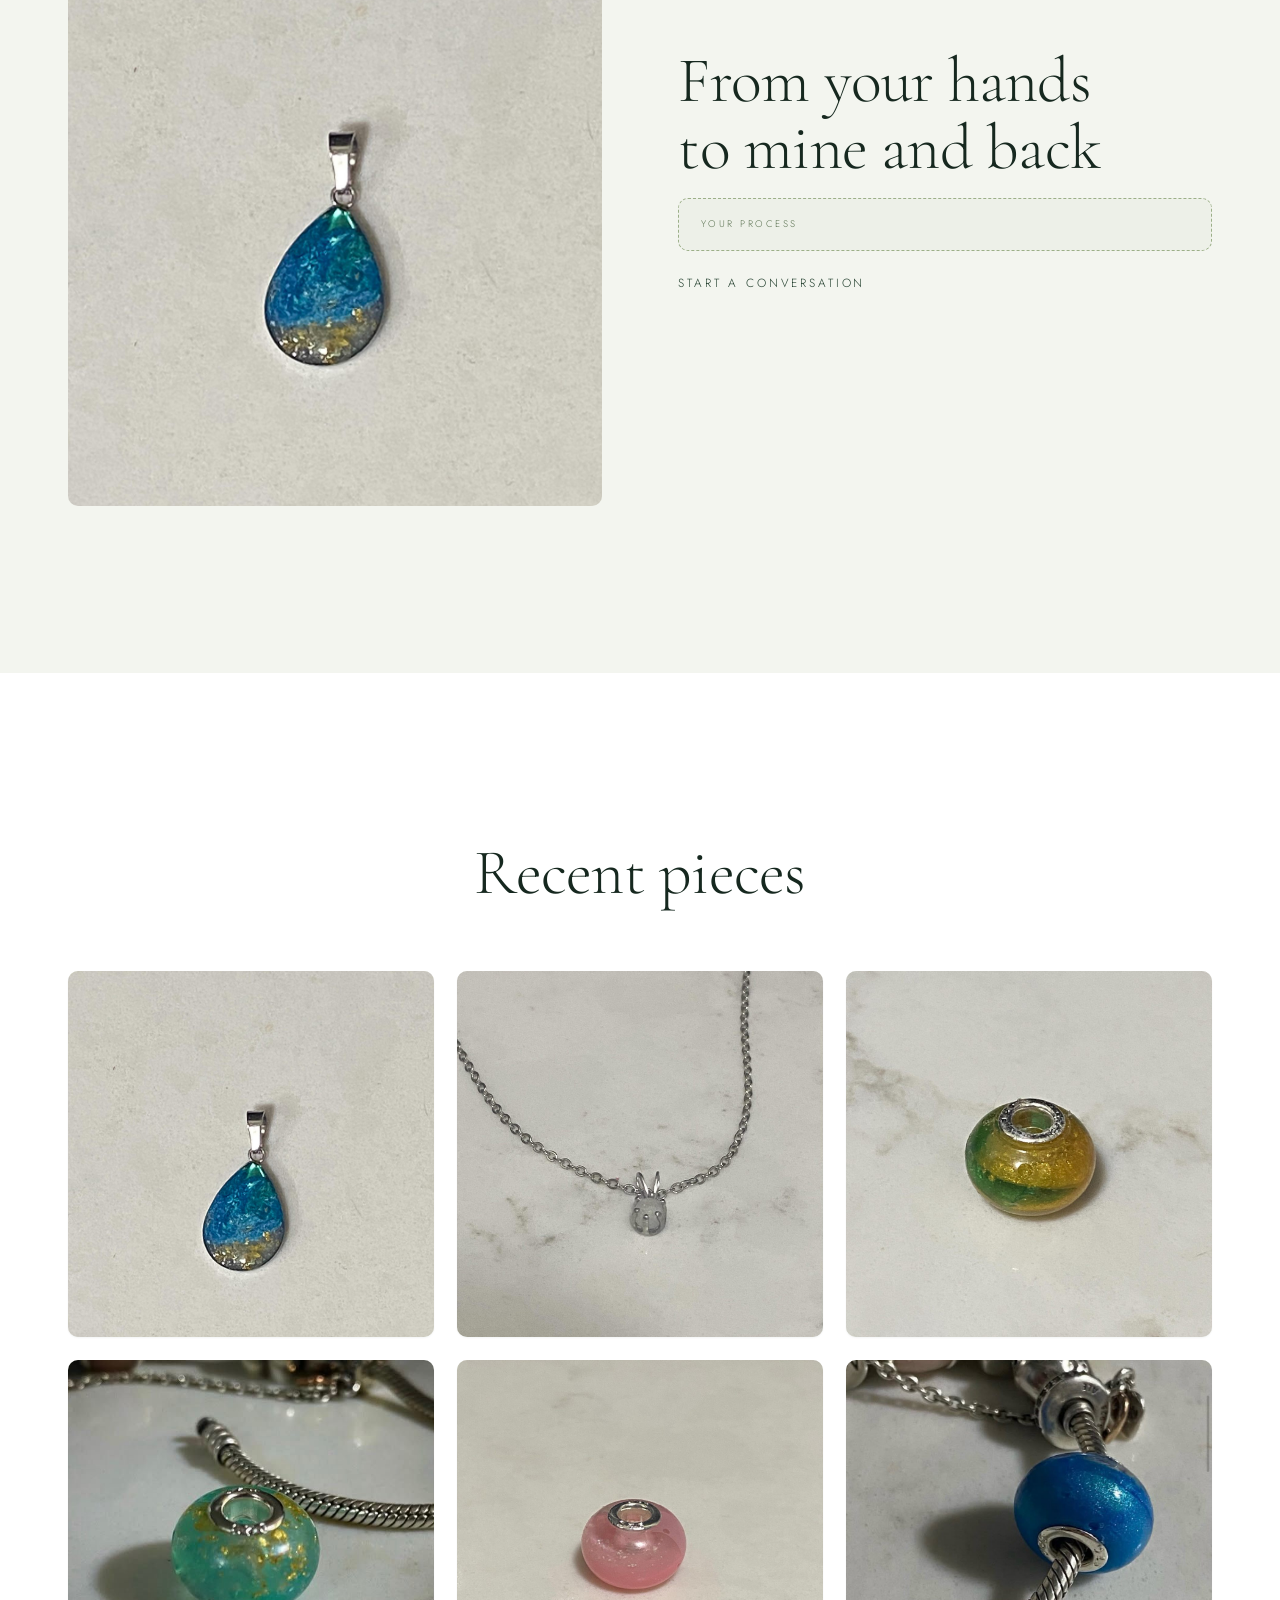
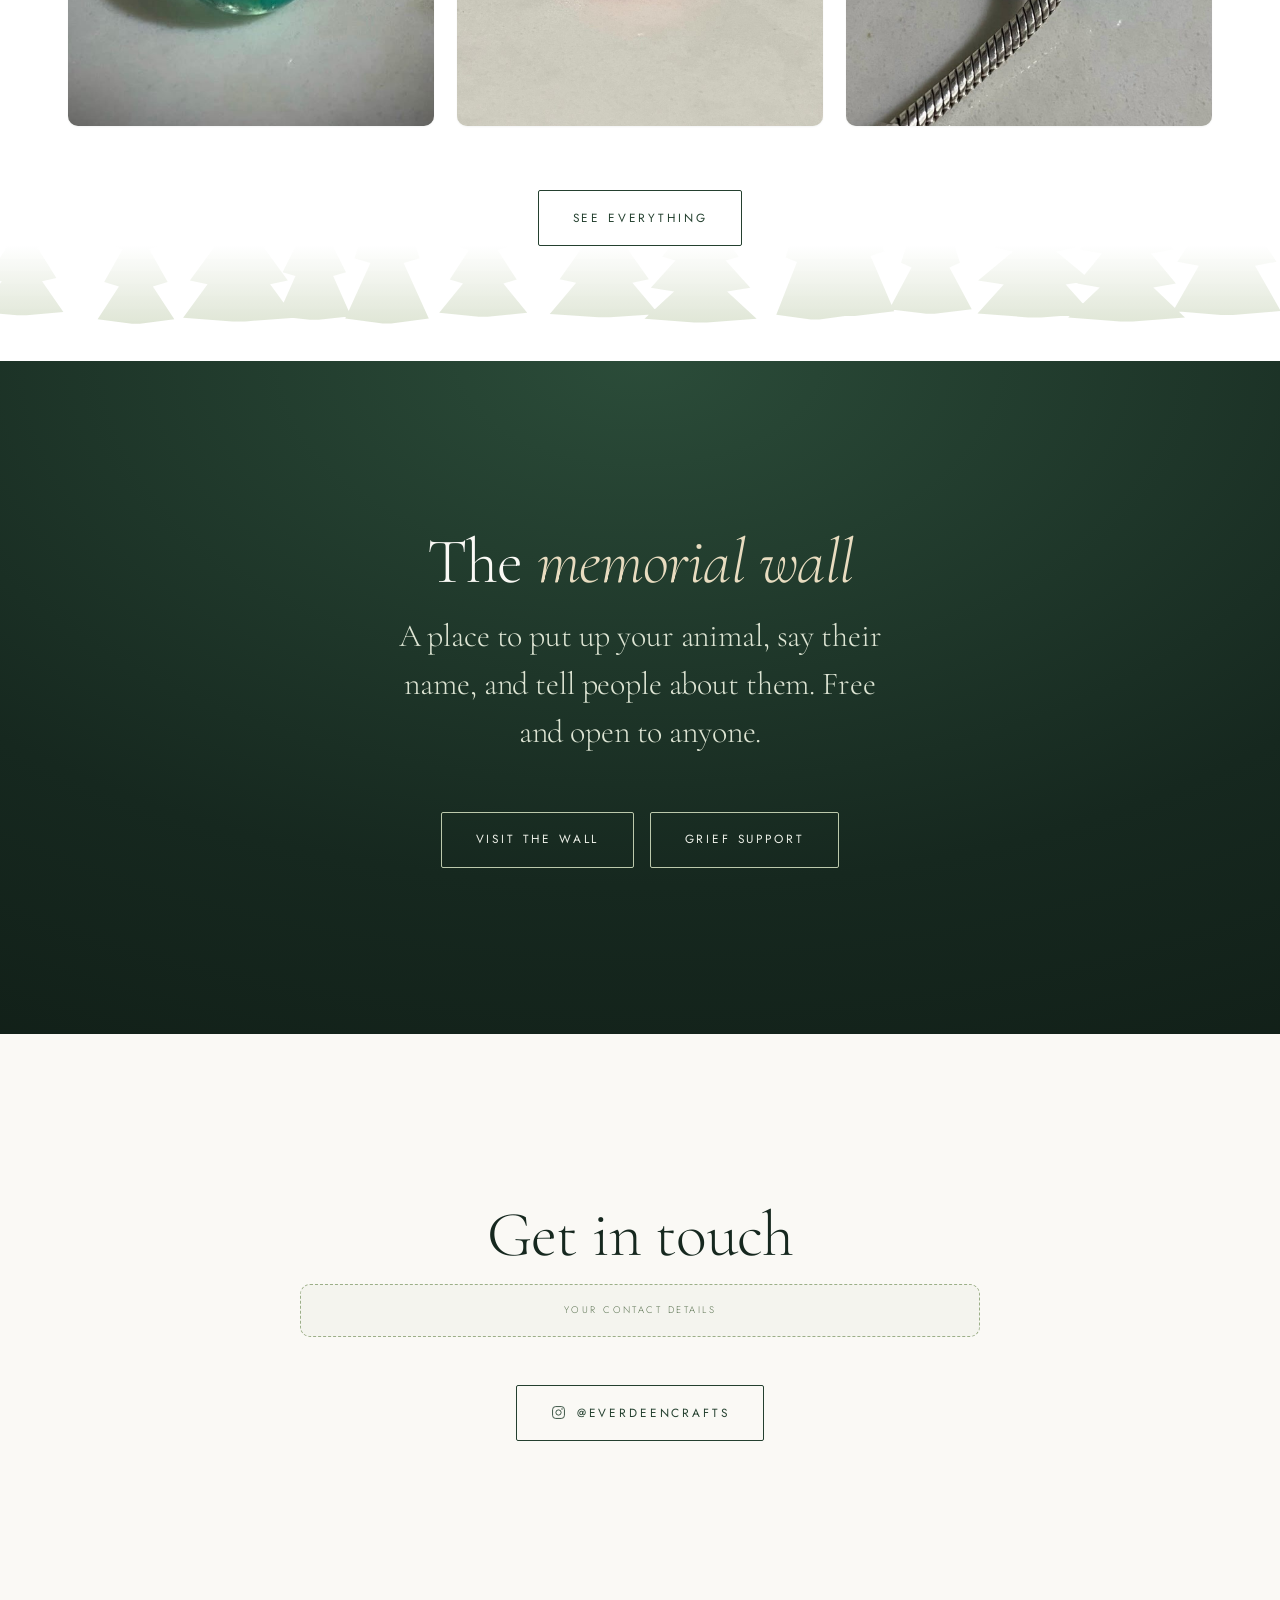
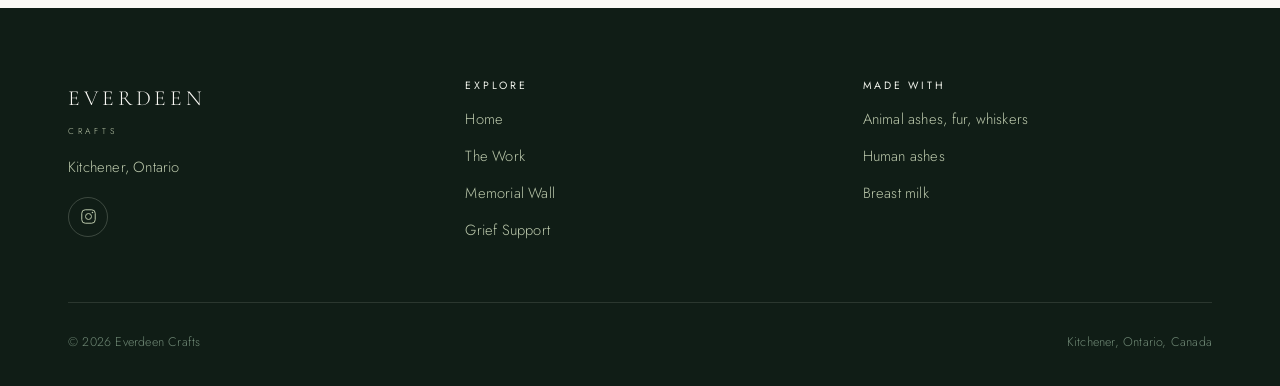
==== commit e5f69144: "Raise the visual ambition across the site The palette is unchanged. What changes is how much of it t" ====
--- a/index.html
+++ b/index.html
@@ -56,11 +56,10 @@
 
   <div class="hero__content">
     <div class="shell">
-      <span class="eyebrow eyebrow--light">Kitchener, Ontario</span>
       <h1 class="hero__title">Everdeen <em>Crafts</em></h1>
       <p class="hero__sub">
-        Memorial resin maker. Animal ashes, fur and whiskers.
-        Human ashes. Breast milk.
+        Memorial resin maker in Kitchener, Ontario.
+        Animal ashes, fur and whiskers. Human ashes. Breast milk.
       </p>
       <div class="hero__actions">
         <a class="btn btn--light" href="gallery.html"><span>See the work</span></a>
@@ -78,13 +77,12 @@
 <!-- ================= INTRO ================= -->
 <section class="section section--white">
   <div class="shell shell--narrow" style="text-align:center">
-    <span class="eyebrow reveal">Welcome</span>
-    <h2 class="reveal" data-delay="1">Keepsakes made by hand</h2>
+    <h2>Keepsakes made by hand</h2>
 
     <!-- KATRINA: replace this whole block with your own introduction. -->
-    <div class="placeholder placeholder--center reveal" data-slot="Your introduction" data-delay="2"></div>
-
-    <div class="rule reveal" data-delay="3" aria-hidden="true">
+    <div class="placeholder placeholder--center" data-slot="Your introduction"></div>
+
+    <div class="rule" aria-hidden="true">
       <svg viewBox="0 0 24 24" fill="none" stroke="currentColor" stroke-width="1.2">
         <path d="M12 21c0-6 3-11 9-13-1 7-4 11-9 13Z"/>
         <path d="M12 21c0-6-3-11-9-13 1 7 4 11 9 13Z"/>
@@ -94,78 +92,84 @@
   </div>
 </section>
 
-<!-- ================= WHAT SHE MAKES ================= -->
-<section class="section" id="work">
-  <div class="shell">
-    <div class="section-head section-head--center">
-      <span class="eyebrow reveal">What I work with</span>
-      <h2 class="reveal" data-delay="1">Three kinds of keeping</h2>
-    </div>
-
-    <div class="crafts reveal" data-delay="2">
-
-      <article class="craft">
-        <div class="craft__icon" aria-hidden="true">
-          <svg viewBox="0 0 24 24" fill="none" stroke="currentColor" stroke-width="1.1" stroke-linecap="round" stroke-linejoin="round">
-            <ellipse cx="8"   cy="7"    rx="1.9" ry="2.5"/>
-            <ellipse cx="16"  cy="7"    rx="1.9" ry="2.5"/>
-            <ellipse cx="4.6" cy="12.4" rx="1.7" ry="2.2"/>
+<!-- ================= WHAT SHE WORKS WITH ================= -->
+<section class="section section--drift" id="work">
+  <canvas class="section__canvas" data-particles="pale" aria-hidden="true"></canvas>
+  <div class="shell">
+    <div class="section-head">
+      <h2>Three kinds of keeping</h2>
+    </div>
+
+    <div class="seams">
+
+      <article class="seam">
+        <div class="seam__mark" aria-hidden="true">
+          <svg viewBox="0 0 24 24" fill="none" stroke="currentColor" stroke-width="0.9" stroke-linecap="round" stroke-linejoin="round">
+            <ellipse cx="8"    cy="7"    rx="1.9" ry="2.5"/>
+            <ellipse cx="16"   cy="7"    rx="1.9" ry="2.5"/>
+            <ellipse cx="4.6"  cy="12.4" rx="1.7" ry="2.2"/>
             <ellipse cx="19.4" cy="12.4" rx="1.7" ry="2.2"/>
             <path d="M12 13.2c2.7 0 5 2.1 5 4.6 0 1.7-1.3 2.9-3 2.9-1 0-1.4-.5-2-.5s-1 .5-2 .5c-1.7 0-3-1.2-3-2.9 0-2.5 2.3-4.6 5-4.6Z"/>
           </svg>
         </div>
-        <h3>Animal companions</h3>
-        <!-- KATRINA: describe this in your own words. -->
-        <div class="placeholder" data-slot="Your description"></div>
-        <div class="craft__tags">
-          <span class="craft__tag">Ashes</span>
-          <span class="craft__tag">Fur</span>
-          <span class="craft__tag">Whiskers</span>
-        </div>
+        <div>
+          <h3 class="seam__title">Animal companions</h3>
+          <!-- KATRINA: describe this in your own words. -->
+          <div class="placeholder" data-slot="Your description"></div>
+        </div>
+        <ul class="seam__materials">
+          <li>Ashes</li>
+          <li>Fur</li>
+          <li>Whiskers</li>
+        </ul>
       </article>
 
-      <article class="craft">
-        <div class="craft__icon" aria-hidden="true">
-          <svg viewBox="0 0 24 24" fill="none" stroke="currentColor" stroke-width="1.1" stroke-linecap="round" stroke-linejoin="round">
+      <article class="seam">
+        <div class="seam__mark" aria-hidden="true">
+          <svg viewBox="0 0 24 24" fill="none" stroke="currentColor" stroke-width="0.9" stroke-linecap="round" stroke-linejoin="round">
             <path d="M12 22c0-7 3.4-12.6 10-15-1.2 8.2-4.6 13-10 15Z"/>
             <path d="M12 22C12 15 8.6 9.4 2 7c1.2 8.2 4.6 13 10 15Z"/>
             <path d="M12 22v-9.5"/>
           </svg>
         </div>
-        <h3>Human memorial</h3>
-        <!-- KATRINA: describe this in your own words. -->
-        <div class="placeholder" data-slot="Your description"></div>
-        <div class="craft__tags">
-          <span class="craft__tag">Ashes</span>
-          <span class="craft__tag">Keepsakes</span>
-        </div>
+        <div>
+          <h3 class="seam__title">Human memorial</h3>
+          <!-- KATRINA: describe this in your own words. -->
+          <div class="placeholder" data-slot="Your description"></div>
+        </div>
+        <ul class="seam__materials">
+          <li>Ashes</li>
+          <li>Keepsakes</li>
+        </ul>
       </article>
 
-      <article class="craft">
-        <div class="craft__icon" aria-hidden="true">
-          <svg viewBox="0 0 24 24" fill="none" stroke="currentColor" stroke-width="1.1" stroke-linecap="round" stroke-linejoin="round">
+      <article class="seam">
+        <div class="seam__mark" aria-hidden="true">
+          <svg viewBox="0 0 24 24" fill="none" stroke="currentColor" stroke-width="0.9" stroke-linecap="round" stroke-linejoin="round">
             <path d="M12 2.5c3.6 4.4 6 7.8 6 10.6a6 6 0 0 1-12 0C6 10.3 8.4 6.9 12 2.5Z"/>
             <path d="M9.2 13.6a2.9 2.9 0 0 0 2.9 2.9"/>
           </svg>
         </div>
-        <h3>Breast milk</h3>
-        <!-- KATRINA: describe this in your own words. -->
-        <div class="placeholder" data-slot="Your description"></div>
-        <div class="craft__tags">
-          <span class="craft__tag">Dehydrated</span>
-          <span class="craft__tag">Set in resin</span>
-        </div>
+        <div>
+          <h3 class="seam__title">Breast milk</h3>
+          <!-- KATRINA: describe this in your own words. -->
+          <div class="placeholder" data-slot="Your description"></div>
+        </div>
+        <ul class="seam__materials">
+          <li>Dehydrated</li>
+          <li>Set in resin</li>
+        </ul>
       </article>
 
     </div>
   </div>
 </section>
 
-<!-- ================= PROCESS / SPLIT ================= -->
+<!-- ================= PROCESS ================= -->
 <section class="section section--mist">
   <div class="shell">
     <div class="split">
-      <div class="split__media reveal" data-gallery-feature>
+      <div class="split__media" data-gallery-feature>
         <div class="media-empty">
           <svg viewBox="0 0 24 24" fill="none" stroke="currentColor" stroke-width="1" stroke-linecap="round" stroke-linejoin="round" aria-hidden="true">
             <rect x="3" y="4" width="18" height="16" rx="2"/>
@@ -176,8 +180,7 @@
         </div>
       </div>
 
-      <div class="reveal" data-delay="1">
-        <span class="eyebrow">How it works</span>
+      <div>
         <h2>From your hands to mine and back</h2>
         <!-- KATRINA: write your process here, step by step. -->
         <div class="placeholder" data-slot="Your process"></div>
@@ -188,32 +191,32 @@
 </section>
 
 <!-- ================= RECENT WORK ================= -->
-<section class="section section--white">
+<section class="section section--white" style="padding-bottom:0">
   <div class="shell">
     <div class="section-head section-head--center">
-      <span class="eyebrow reveal">Gallery</span>
-      <h2 class="reveal" data-delay="1">Recent pieces</h2>
-    </div>
-
-    <div class="grid reveal" data-delay="2" data-gallery data-limit="6" data-lightbox></div>
-
-    <div style="text-align:center;margin-top:var(--gap-md)" class="reveal" data-delay="3">
+      <h2>Recent pieces</h2>
+    </div>
+
+    <div class="grid" data-gallery data-limit="6" data-lightbox></div>
+
+    <div style="text-align:center;margin-top:clamp(2.5rem,5vw,4rem)">
       <a class="btn" href="gallery.html"><span>See everything</span></a>
     </div>
   </div>
+
+  <div class="treeline" aria-hidden="true"></div>
 </section>
 
 <!-- ================= MEMORIAL INVITE ================= -->
 <section class="section band">
   <canvas class="band__canvas" data-particles="band" aria-hidden="true"></canvas>
   <div class="shell shell--narrow">
-    <span class="eyebrow eyebrow--light reveal">For the ones we've lost</span>
-    <h2 class="reveal" data-delay="1">The <em>memorial wall</em></h2>
-    <p class="lede reveal" data-delay="2" style="max-width:52ch">
+    <h2>The <em>memorial wall</em></h2>
+    <p class="lede" style="max-width:34ch;margin-inline:auto">
       A place to put up your animal, say their name, and tell people about them.
       Free and open to anyone.
     </p>
-    <div class="hero__actions reveal" data-delay="3" style="margin-top:var(--gap-md)">
+    <div class="hero__actions" style="margin-top:clamp(2.5rem,5vw,3.5rem)">
       <a class="btn btn--light" href="memorial.html"><span>Visit the wall</span></a>
       <a class="btn btn--light" href="resources.html"><span>Grief support</span></a>
     </div>
@@ -223,13 +226,12 @@
 <!-- ================= CONTACT ================= -->
 <section class="section" id="contact">
   <div class="shell shell--narrow" style="text-align:center">
-    <span class="eyebrow reveal">Contact</span>
-    <h2 class="reveal" data-delay="1">Get in touch</h2>
+    <h2>Get in touch</h2>
 
     <!-- KATRINA: add your email or preferred contact method here. -->
-    <div class="placeholder placeholder--center reveal" data-slot="Your contact details" data-delay="2"></div>
-
-    <div class="hero__actions reveal" data-delay="3" style="margin-top:var(--gap)">
+    <div class="placeholder placeholder--center" data-slot="Your contact details"></div>
+
+    <div class="hero__actions" style="margin-top:var(--gap-md)">
       <a class="btn" href="https://www.instagram.com/everdeencrafts" target="_blank" rel="noopener noreferrer">
         <svg width="15" height="15" viewBox="0 0 24 24" fill="none" stroke="currentColor" stroke-width="1.4" aria-hidden="true">
           <rect x="2.5" y="2.5" width="19" height="19" rx="5"/>
@@ -249,8 +251,8 @@
   <div class="shell">
     <div class="footer__top">
       <div class="footer__brand">
-        <span class="brand__name" style="font-family:var(--serif);letter-spacing:.18em;text-transform:uppercase;display:block">Everdeen</span>
-        <span class="brand__sub" style="display:block;font-size:.53rem;letter-spacing:.44em;text-transform:uppercase;margin-top:.42rem">Crafts</span>
+        <span class="brand__name">Everdeen</span>
+        <span class="brand__sub">Crafts</span>
         <p style="margin-top:var(--gap-sm)">Kitchener, Ontario</p>
         <div class="footer__social">
           <a href="https://www.instagram.com/everdeencrafts" target="_blank" rel="noopener noreferrer" aria-label="Instagram">
--- a/assets/css/style.css
+++ b/assets/css/style.css
@@ -10,7 +10,8 @@
   --forest-deep:    #16281f;
   --forest:         #24402f;
   --forest-mid:     #3a5a45;
-  --forest-soft:    #55735f;
+  /* Lightened from #55735f: the old value read at 3.31:1 on the footer. */
+  --forest-soft:    #6f8875;
 
   /* Sage */
   --sage-deep:  #7e9268;
@@ -18,6 +19,9 @@
   --sage-light: #bcc9ac;
   --sage-pale:  #dde4d3;
   --sage-mist:  #eef1e9;
+  /* The sage hue carried far enough into the forest to be legible as small
+     text on any light surface. Decoration keeps --sage-deep; words use this. */
+  --sage-ink:   #5c7352;
 
   /* Light */
   --white: #ffffff;
@@ -28,11 +32,11 @@
   --gold:      #d9c89e;
   --gold-soft: #e8dcc0;
 
-  /* Ink */
-  --ink:        #1b2620;
-  --ink-soft:   #46534b;
-  --ink-mute:   #75837a;
-  --ink-faint:  #a3ada6;
+  /* Ink. Two text weights, both clearing 4.5:1 on cream, white and mist.
+     A third, fainter step cannot exist at this floor, so borders use sage. */
+  --ink:      #1b2620;
+  --ink-soft: #46534b;
+  --ink-mute: #637068;
 
   /* Type */
   --serif: "Cormorant Garamond", "Cormorant", Georgia, "Times New Roman", serif;
@@ -46,15 +50,16 @@
   --gap-lg: 6rem;
   --gap-xl: 9rem;
 
-  --measure: 62ch;
-  --shell: 1180px;
-  --shell-narrow: 780px;
+  --measure: 68ch;
+  --shell: 1240px;
+  --shell-narrow: 800px;
 
   --radius: 2px;
   --radius-soft: 10px;
 
   --ease: cubic-bezier(0.22, 0.61, 0.36, 1);
   --ease-out: cubic-bezier(0.16, 1, 0.3, 1);
+  --ease-expo: cubic-bezier(0.19, 1, 0.22, 1);
 
   --nav-h: 84px;
 }
@@ -65,13 +70,18 @@
 html {
   -webkit-text-size-adjust: 100%;
   scroll-behavior: smooth;
+  /* The parts nobody draws still belong to the design. */
+  scrollbar-color: var(--sage) var(--mist);
+  scrollbar-width: thin;
+  accent-color: var(--forest);
+  caret-color: var(--forest);
 }
 
 body {
   margin: 0;
   font-family: var(--sans);
   font-weight: 300;
-  font-size: 1.0125rem;
+  font-size: 1.0625rem;
   line-height: 1.75;
   letter-spacing: 0.012em;
   color: var(--ink-soft);
@@ -88,30 +98,52 @@
   font-family: var(--serif);
   font-weight: 300;
   color: var(--forest-deep);
-  line-height: 1.14;
-  letter-spacing: 0.005em;
+  line-height: 1.06;
+  letter-spacing: -0.012em;
   margin: 0 0 var(--gap-sm);
-}
-
-h1 { font-size: clamp(2.75rem, 7vw, 5.25rem); }
-h2 { font-size: clamp(2rem, 4.4vw, 3.35rem); }
-h3 { font-size: clamp(1.35rem, 2.2vw, 1.75rem); }
-h4 { font-size: 1.1rem; }
+  text-wrap: balance;
+}
+
+h1 { font-size: clamp(3.25rem, 9vw, 6rem); }
+h2 { font-size: clamp(2.5rem, 6vw, 4rem); }
+h3 { font-size: clamp(1.75rem, 3.2vw, 2.5rem); line-height: 1.1; }
+h4 { font-size: 1.1rem; letter-spacing: 0; }
 
 p { margin: 0 0 var(--gap-sm); max-width: var(--measure); }
 
 a { color: var(--forest); text-decoration: none; transition: color 0.35s var(--ease); }
-a:hover { color: var(--sage-deep); }
+a:hover { color: var(--sage-ink); }
+
+/* Prose links keep their underline, seated properly off the baseline. */
+.prose a, .crisis a, .form-note a {
+  text-decoration: underline;
+  text-decoration-thickness: 1px;
+  text-underline-offset: 0.22em;
+  text-decoration-color: var(--sage);
+}
+.prose a:hover, .form-note a:hover { text-decoration-color: currentColor; }
 
 ul { margin: 0; padding: 0; list-style: none; }
 
 :focus-visible {
-  outline: 2px solid var(--sage-deep);
+  outline: 2px solid var(--forest);
   outline-offset: 3px;
   border-radius: var(--radius);
 }
+.hero :focus-visible, .band :focus-visible, .pagehead :focus-visible, .footer :focus-visible {
+  outline-color: var(--gold);
+}
 
 ::selection { background: var(--sage-pale); color: var(--forest-deep); }
+
+::-webkit-scrollbar { width: 11px; height: 11px; }
+::-webkit-scrollbar-track { background: var(--mist); }
+::-webkit-scrollbar-thumb {
+  background: var(--sage);
+  border-radius: 99px;
+  border: 3px solid var(--mist);
+}
+::-webkit-scrollbar-thumb:hover { background: var(--sage-ink); }
 
 /* ---------- Utility ---------- */
 .shell {
@@ -122,34 +154,40 @@
 }
 .shell--narrow { max-width: var(--shell-narrow); }
 
-.eyebrow {
-  font-family: var(--sans);
-  font-size: 0.7rem;
-  font-weight: 400;
-  letter-spacing: 0.32em;
-  text-transform: uppercase;
-  color: var(--sage-deep);
-  margin: 0 0 var(--gap-sm);
-  display: block;
-}
-.eyebrow--light { color: var(--sage-light); }
+/* No eyebrows. A heading that needs a label above it is not finished. */
 
 .lede {
   font-family: var(--serif);
-  font-size: clamp(1.25rem, 2.1vw, 1.6rem);
-  line-height: 1.6;
+  font-size: clamp(1.4rem, 2.6vw, 2rem);
+  line-height: 1.5;
   color: var(--forest-mid);
   font-weight: 300;
-}
-
-.section { padding-block: clamp(4.5rem, 11vw, var(--gap-xl)); }
-.section--tight { padding-block: clamp(3rem, 7vw, var(--gap-lg)); }
+  letter-spacing: -0.004em;
+  text-wrap: pretty;
+}
+
+.section { padding-block: clamp(5.5rem, 13vw, 11rem); }
+.section--tight { padding-block: clamp(3.5rem, 8vw, var(--gap-lg)); }
 .section--mist { background: var(--mist); }
 .section--white { background: var(--white); }
 
-.section-head { margin-bottom: var(--gap-md); }
+/* A light section that still has pollen moving through it. */
+.section--drift { position: relative; isolation: isolate; overflow: hidden; }
+.section__canvas {
+  position: absolute;
+  inset: 0;
+  width: 100%;
+  height: 100%;
+  z-index: 0;
+  pointer-events: none;
+}
+.section--drift > .shell { position: relative; z-index: 1; }
+
+/* More air above a heading than below it. */
+.section-head { margin-bottom: clamp(2.5rem, 5vw, 4.5rem); }
 .section-head--center { text-align: center; }
 .section-head--center p { margin-inline: auto; }
+.section-head .lede { margin-top: var(--gap); }
 
 .sr-only {
   position: absolute; width: 1px; height: 1px;
@@ -259,7 +297,7 @@
   font-size: 0.6rem;
   letter-spacing: 0.26em;
   text-transform: uppercase;
-  color: var(--sage-deep);
+  color: var(--sage-ink);
 }
 .placeholder p {
   margin: 0.55rem 0 0;
@@ -349,7 +387,7 @@
   box-shadow: 0 1px 0 var(--sage-pale);
 }
 .nav.is-solid .brand__name { color: var(--forest-deep); }
-.nav.is-solid .brand__sub  { color: var(--sage-deep); }
+.nav.is-solid .brand__sub  { color: var(--sage-ink); }
 .nav.is-solid .nav__link   { color: var(--ink-soft); }
 .nav.is-solid .nav__link:hover,
 .nav.is-solid .nav__link[aria-current="page"] { color: var(--forest-deep); }
@@ -484,8 +522,9 @@
 }
 .hero__title {
   color: var(--cream);
-  margin-bottom: var(--gap-sm);
-  text-shadow: 0 2px 40px rgba(16, 29, 22, 0.5);
+  margin-bottom: var(--gap);
+  text-shadow: 0 2px 50px rgba(16, 29, 22, 0.55);
+  letter-spacing: -0.02em;
 }
 .hero__title em {
   font-style: italic;
@@ -493,12 +532,14 @@
 }
 .hero__sub {
   font-family: var(--serif);
-  font-size: clamp(1.05rem, 2vw, 1.35rem);
+  font-size: clamp(1.2rem, 2.4vw, 1.7rem);
+  line-height: 1.5;
   color: var(--sage-pale);
-  letter-spacing: 0.06em;
+  letter-spacing: 0.02em;
   margin-inline: auto;
-  margin-bottom: var(--gap-md);
-  max-width: 46ch;
+  margin-bottom: clamp(2.25rem, 5vw, 3.5rem);
+  max-width: 40ch;
+  text-wrap: pretty;
 }
 .hero__actions { display: flex; gap: var(--gap-sm); justify-content: center; flex-wrap: wrap; }
 
@@ -555,58 +596,121 @@
 .pagehead .lede { color: var(--sage-pale); margin-inline: auto; }
 
 /* =========================================================
-   Reveal on scroll
-   ========================================================= */
+   Motion
+   The hero owns the authored moment. Content grids that arrive as a
+   set get their own settle. Ordinary sections are simply present:
+   the same fade on every block reads as a template, not a design.
+   ========================================================= */
+@keyframes clearIn {
+  from { opacity: 0; transform: translateY(30px); filter: blur(12px); }
+  to   { opacity: 1; transform: none; filter: blur(0); }
+}
+@keyframes standUp {
+  from { opacity: 0; transform: translateY(46px) scale(1.03); }
+  to   { opacity: 1; transform: none; }
+}
+@keyframes breatheIn {
+  from { opacity: 0; }
+  to   { opacity: 1; }
+}
+
+.hero__title   { animation: clearIn 1.5s var(--ease-expo) 0.1s both; }
+.hero__sub     { animation: clearIn 1.4s var(--ease-expo) 0.34s both; }
+.hero__actions { animation: clearIn 1.3s var(--ease-expo) 0.5s both; }
+.hero__trees   { animation: standUp 2s var(--ease-expo) both; }
+.hero__canvas  { animation: breatheIn 2.6s ease-out 0.55s both; }
+.hero__scroll  { animation: breatheIn 1.6s ease-out 1.2s both; }
+
+/* Memorial cards arrive as a set, so they settle like one. */
 .reveal {
   opacity: 0;
-  transform: translateY(26px);
-  transition: opacity 1s var(--ease-out), transform 1.15s var(--ease-out);
+  transform: translateY(22px);
+  transition: opacity 0.95s var(--ease-expo), transform 1.05s var(--ease-expo);
 }
 .reveal.is-visible { opacity: 1; transform: none; }
-.reveal[data-delay="1"] { transition-delay: 0.11s; }
-.reveal[data-delay="2"] { transition-delay: 0.22s; }
-.reveal[data-delay="3"] { transition-delay: 0.33s; }
-.reveal[data-delay="4"] { transition-delay: 0.44s; }
-
-/* =========================================================
-   Craft categories
-   ========================================================= */
-.crafts {
+.reveal[data-delay="1"] { transition-delay: 0.09s; }
+.reveal[data-delay="2"] { transition-delay: 0.18s; }
+.reveal[data-delay="3"] { transition-delay: 0.27s; }
+.reveal[data-delay="4"] { transition-delay: 0.36s; }
+
+/* =========================================================
+   What she works with
+   Editorial rows, not a rack of matching cards. Each row is a
+   heading at full strength, a quiet mark, and the materials
+   read as a spec column.
+   ========================================================= */
+.seams { margin-top: clamp(1rem, 3vw, 2rem); }
+
+.seam {
   display: grid;
-  grid-template-columns: repeat(auto-fit, minmax(268px, 1fr));
-  gap: 1px;
-  background: var(--sage-pale);
-  border: 1px solid var(--sage-pale);
-}
-.craft {
-  background: var(--white);
-  padding: clamp(2.2rem, 4vw, 3.2rem) clamp(1.6rem, 3vw, 2.4rem);
-  display: flex;
-  flex-direction: column;
-  gap: var(--gap-sm);
-  transition: background 0.6s var(--ease);
-}
-.craft:hover { background: var(--sage-mist); }
-.craft__icon {
-  width: 40px; height: 40px;
-  color: var(--sage-deep);
-  margin-bottom: 0.4rem;
-}
-.craft__icon svg { width: 100%; height: 100%; }
-.craft h3 { margin-bottom: 0.25rem; }
-.craft__tags {
-  display: flex; flex-wrap: wrap; gap: 0.45rem;
-  margin-top: auto; padding-top: var(--gap-sm);
-}
-.craft__tag {
-  font-size: 0.62rem;
-  letter-spacing: 0.16em;
-  text-transform: uppercase;
-  color: var(--sage-deep);
-  border: 1px solid var(--sage-pale);
-  border-radius: 100px;
-  padding: 0.34rem 0.8rem;
-}
+  grid-template-columns: 72px minmax(0, 1fr) minmax(150px, 210px);
+  gap: clamp(1.25rem, 4vw, 3.5rem);
+  align-items: start;
+  padding-block: clamp(3rem, 6.5vw, 5.25rem);
+  border-top: 1px solid var(--sage-pale);
+}
+.seam:last-child { border-bottom: 1px solid var(--sage-pale); }
+
+.seam__mark {
+  width: 64px;
+  height: 64px;
+  color: var(--sage);
+  transition: color 0.7s var(--ease), transform 0.9s var(--ease-expo);
+}
+.seam__mark svg { width: 100%; height: 100%; }
+.seam:hover .seam__mark { color: var(--sage-ink); transform: translateY(-3px); }
+
+.seam__title { margin-bottom: var(--gap); }
+
+.seam__materials { align-self: start; }
+.seam__materials li {
+  font-size: 0.7rem;
+  font-weight: 400;
+  letter-spacing: 0.22em;
+  text-transform: uppercase;
+  color: var(--sage-ink);
+  padding-block: 0.85rem;
+  border-top: 1px solid var(--sage-pale);
+}
+.seam__materials li:last-child { border-bottom: 1px solid var(--sage-pale); }
+
+@media (max-width: 880px) {
+  .seam {
+    grid-template-columns: 1fr;
+    gap: var(--gap);
+    padding-block: clamp(2.5rem, 8vw, 3.5rem);
+  }
+  .seam__mark { width: 52px; height: 52px; }
+  .seam__materials { display: flex; flex-wrap: wrap; gap: 0.5rem; }
+  .seam__materials li {
+    border: 1px solid var(--sage-pale);
+    border-radius: 100px;
+    padding: 0.4rem 0.9rem;
+    font-size: 0.64rem;
+  }
+  .seam__materials li:last-child { border-bottom: 1px solid var(--sage-pale); }
+}
+
+/* =========================================================
+   Treeline seam
+   The silhouette from the hero, reused as a section edge so the
+   forest is not something that only happens at the top of the page.
+   ========================================================= */
+.treeline {
+  height: clamp(70px, 9vw, 128px);
+  background: linear-gradient(180deg, transparent, var(--sage-pale) 72%);
+  -webkit-mask-image: url(../img/trees-mid.svg);
+  mask-image: url(../img/trees-mid.svg);
+  -webkit-mask-size: 100% 100%;
+  mask-size: 100% 100%;
+  -webkit-mask-repeat: no-repeat;
+  mask-repeat: no-repeat;
+  -webkit-mask-position: bottom center;
+  mask-position: bottom center;
+  pointer-events: none;
+}
+.treeline--flip { transform: scaleY(-1); }
+.treeline--deep { background: linear-gradient(180deg, transparent, var(--sage) 78%); }
 
 /* =========================================================
    Split feature
@@ -632,7 +736,7 @@
 .media-empty {
   text-align: center;
   padding: 2rem;
-  color: var(--sage-deep);
+  color: var(--sage-ink);
 }
 .media-empty svg { width: 44px; height: 44px; margin: 0 auto 1rem; opacity: 0.55; }
 .media-empty span {
@@ -671,8 +775,31 @@
 
 .grid {
   display: grid;
-  grid-template-columns: repeat(auto-fill, minmax(min(300px, 100%), 1fr));
-  gap: clamp(1rem, 2.2vw, 1.75rem);
+  grid-template-columns: repeat(auto-fill, minmax(min(280px, 100%), 1fr));
+  gap: clamp(0.85rem, 1.8vw, 1.5rem);
+}
+
+/* The gallery proper. The artifact leads, so the grid breaks its own
+   rhythm rather than laying every piece out at the same size. */
+.grid--mosaic {
+  grid-template-columns: repeat(6, 1fr);
+  grid-auto-flow: dense;
+}
+.grid--mosaic .tile { grid-column: span 2; aspect-ratio: 1 / 1; }
+.grid--mosaic .tile:nth-child(5n + 1),
+.grid--mosaic .tile:nth-child(5n + 2) { grid-column: span 3; aspect-ratio: 4 / 5; }
+
+@media (max-width: 900px) {
+  .grid--mosaic { grid-template-columns: repeat(2, 1fr); }
+  .grid--mosaic .tile,
+  .grid--mosaic .tile:nth-child(5n + 1),
+  .grid--mosaic .tile:nth-child(5n + 2) { grid-column: span 1; aspect-ratio: 1 / 1; }
+  .grid--mosaic .tile:nth-child(5n + 1) { aspect-ratio: 4 / 5; }
+}
+@media (max-width: 540px) {
+  .grid--mosaic { grid-template-columns: 1fr; }
+  .grid--mosaic .tile,
+  .grid--mosaic .tile:nth-child(5n + 1) { aspect-ratio: 4 / 5; }
 }
 
 .tile {
@@ -686,22 +813,25 @@
   aspect-ratio: 1 / 1;
   display: block;
   width: 100%;
-}
+  box-shadow: 0 1px 2px rgba(22, 40, 31, 0.05);
+  transition: box-shadow 0.8s var(--ease), transform 0.8s var(--ease-expo);
+}
+.tile:hover { box-shadow: 0 22px 48px -26px rgba(22, 40, 31, 0.42); transform: translateY(-4px); }
 .tile img {
   width: 100%; height: 100%;
   object-fit: cover;
-  transition: transform 1.4s var(--ease-out), filter 0.7s var(--ease);
-}
-.tile:hover img { transform: scale(1.045); }
+  transition: transform 1.6s var(--ease-expo);
+}
+.tile:hover img { transform: scale(1.05); }
 .tile__veil {
   position: absolute;
   inset: 0;
-  background: linear-gradient(180deg, transparent 45%, rgba(16, 29, 22, 0.62));
+  background: linear-gradient(180deg, transparent 42%, rgba(16, 29, 22, 0.72));
   opacity: 0;
   transition: opacity 0.6s var(--ease);
   display: flex;
   align-items: flex-end;
-  padding: 1.25rem;
+  padding: 1.35rem;
 }
 .tile:hover .tile__veil, .tile:focus-visible .tile__veil { opacity: 1; }
 .tile__label {
@@ -709,6 +839,20 @@
   letter-spacing: 0.22em;
   text-transform: uppercase;
   color: var(--sage-mist);
+  transform: translateY(6px);
+  transition: transform 0.65s var(--ease-expo);
+}
+.tile:hover .tile__label, .tile:focus-visible .tile__label { transform: none; }
+
+/* Pieces settle in one after another as the grid arrives. This is the
+   gallery's own moment; no other section gets an entrance. */
+@keyframes tileSettle {
+  from { opacity: 0; transform: translateY(20px) scale(0.985); filter: blur(7px); }
+  to   { opacity: 1; transform: none; filter: blur(0); }
+}
+.grid.is-in .tile {
+  animation: tileSettle 1.15s var(--ease-expo) both;
+  animation-delay: calc(var(--i, 0) * 55ms);
 }
 
 /* Empty state */
@@ -826,7 +970,7 @@
   font-size: 0.66rem;
   letter-spacing: 0.24em;
   text-transform: uppercase;
-  color: var(--sage-deep);
+  color: var(--sage-ink);
 }
 .memorial__words {
   font-family: var(--serif);
@@ -845,7 +989,7 @@
   justify-content: space-between;
   gap: var(--gap-sm);
 }
-.memorial__from { font-size: 0.68rem; letter-spacing: 0.14em; text-transform: uppercase; color: var(--ink-faint); }
+.memorial__from { font-size: 0.68rem; letter-spacing: 0.14em; text-transform: uppercase; color: var(--ink-mute); }
 
 /* Light a candle */
 .candle {
@@ -894,7 +1038,7 @@
   text-transform: uppercase;
   color: var(--forest-mid);
 }
-.label span { color: var(--ink-faint); text-transform: none; letter-spacing: 0.04em; font-size: 0.78rem; }
+.label span { color: var(--ink-mute); text-transform: none; letter-spacing: 0.04em; font-size: 0.78rem; }
 
 .input, .textarea, .select {
   font-family: var(--sans);
@@ -914,7 +1058,7 @@
   box-shadow: 0 0 0 3px rgba(156, 175, 136, 0.18);
 }
 .textarea { min-height: 168px; resize: vertical; line-height: 1.7; font-family: var(--serif); font-size: 1.08rem; }
-.hint { font-size: 0.8rem; color: var(--ink-faint); margin: 0; }
+.hint { font-size: 0.8rem; color: var(--ink-mute); margin: 0; }
 
 .form-note {
   background: var(--sage-mist);
@@ -968,7 +1112,7 @@
   font-size: 0.6rem;
   letter-spacing: 0.18em;
   text-transform: uppercase;
-  color: var(--sage-deep);
+  color: var(--sage-ink);
   border: 1px solid var(--sage-pale);
   border-radius: 100px;
   padding: 0.28rem 0.72rem;
@@ -1032,8 +1176,9 @@
 .footer a { color: var(--sage-light); }
 .footer a:hover { color: var(--white); }
 .footer__links li { margin-bottom: 0.7rem; font-size: 0.92rem; }
-.footer__brand .brand__name { color: var(--cream); font-size: 1.35rem; }
-.footer__brand .brand__sub { color: var(--sage-deep); }
+/* Outside the nav these are bare spans, so they set their own box. */
+.footer__brand .brand__name { display: block; color: var(--cream); font-size: 1.35rem; }
+.footer__brand .brand__sub  { display: block; color: var(--sage-light); }
 .footer__social { display: flex; gap: 0.8rem; margin-top: var(--gap-sm); }
 .footer__social a {
   width: 40px; height: 40px;
@@ -1062,6 +1207,7 @@
   html { scroll-behavior: auto; }
   *, *::before, *::after {
     animation-duration: 0.001ms !important;
+    animation-delay: 0.001ms !important;
     animation-iteration-count: 1 !important;
     transition-duration: 0.001ms !important;
   }
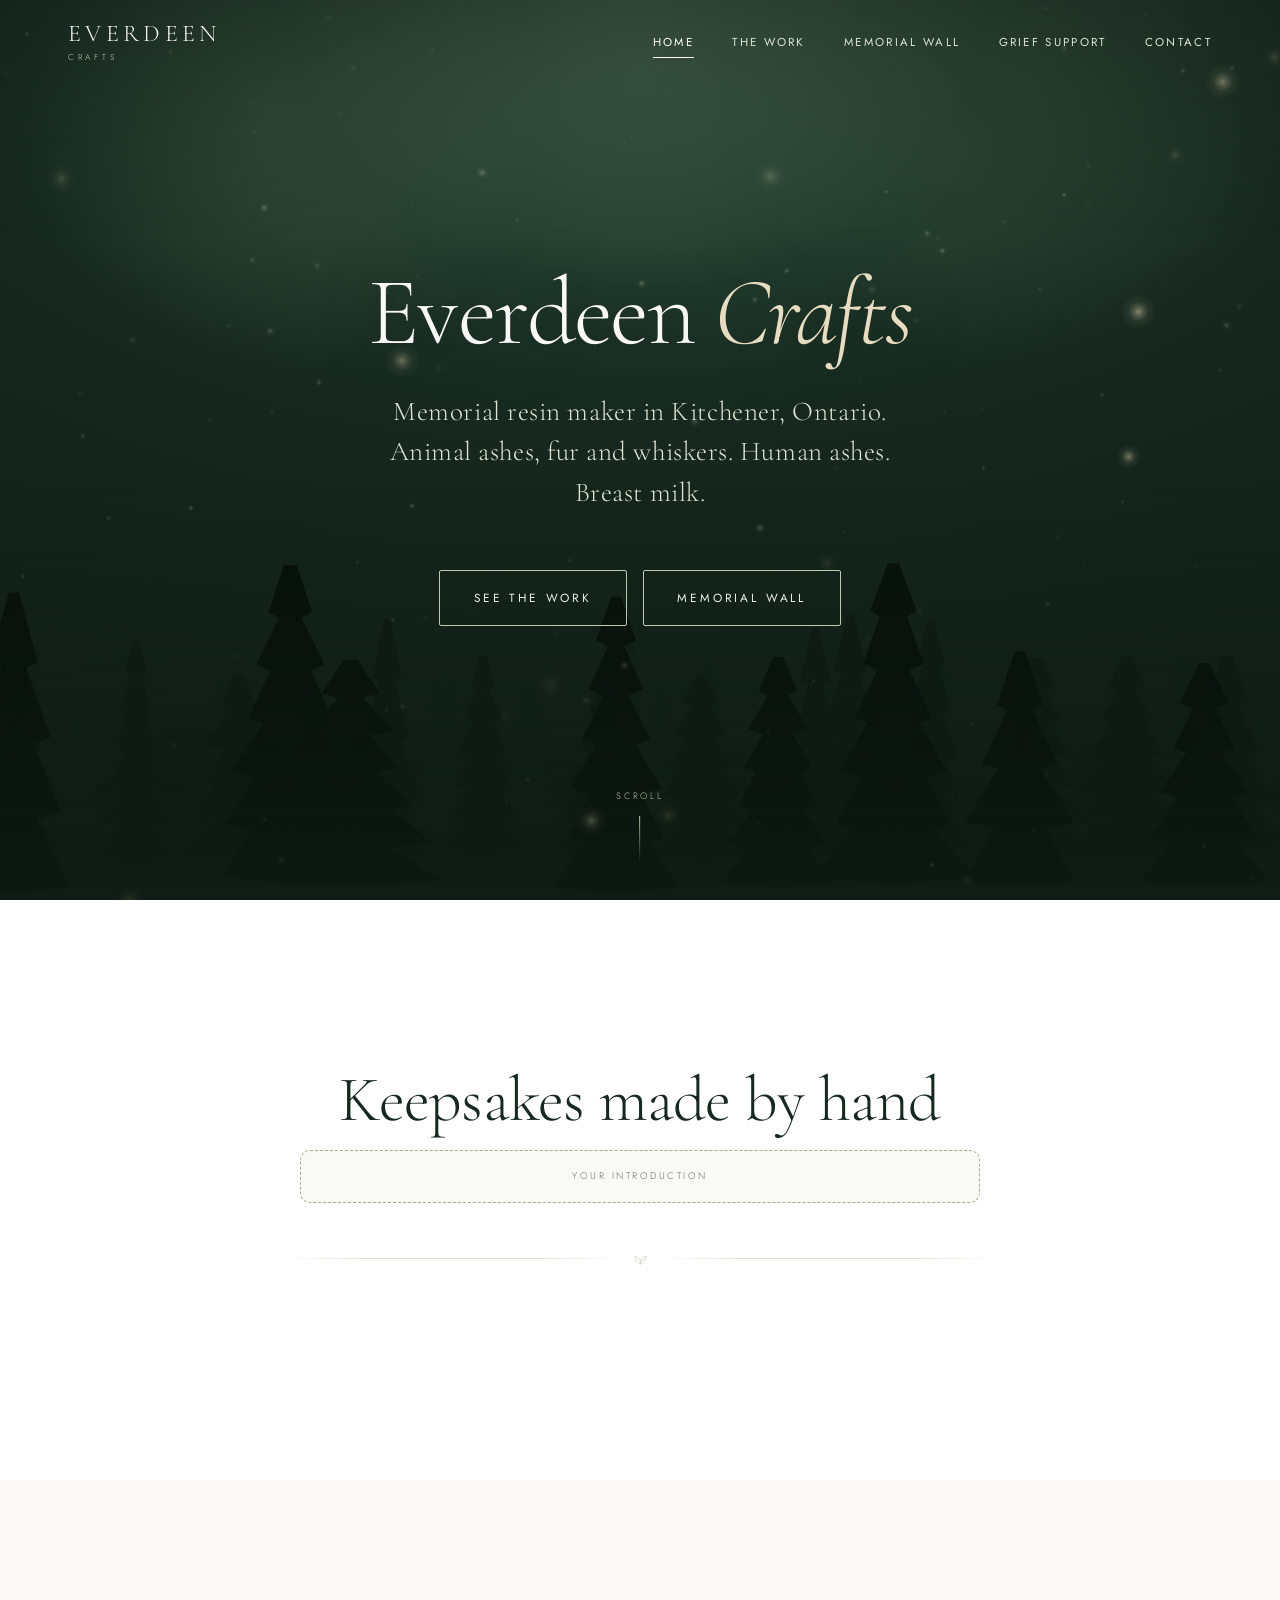
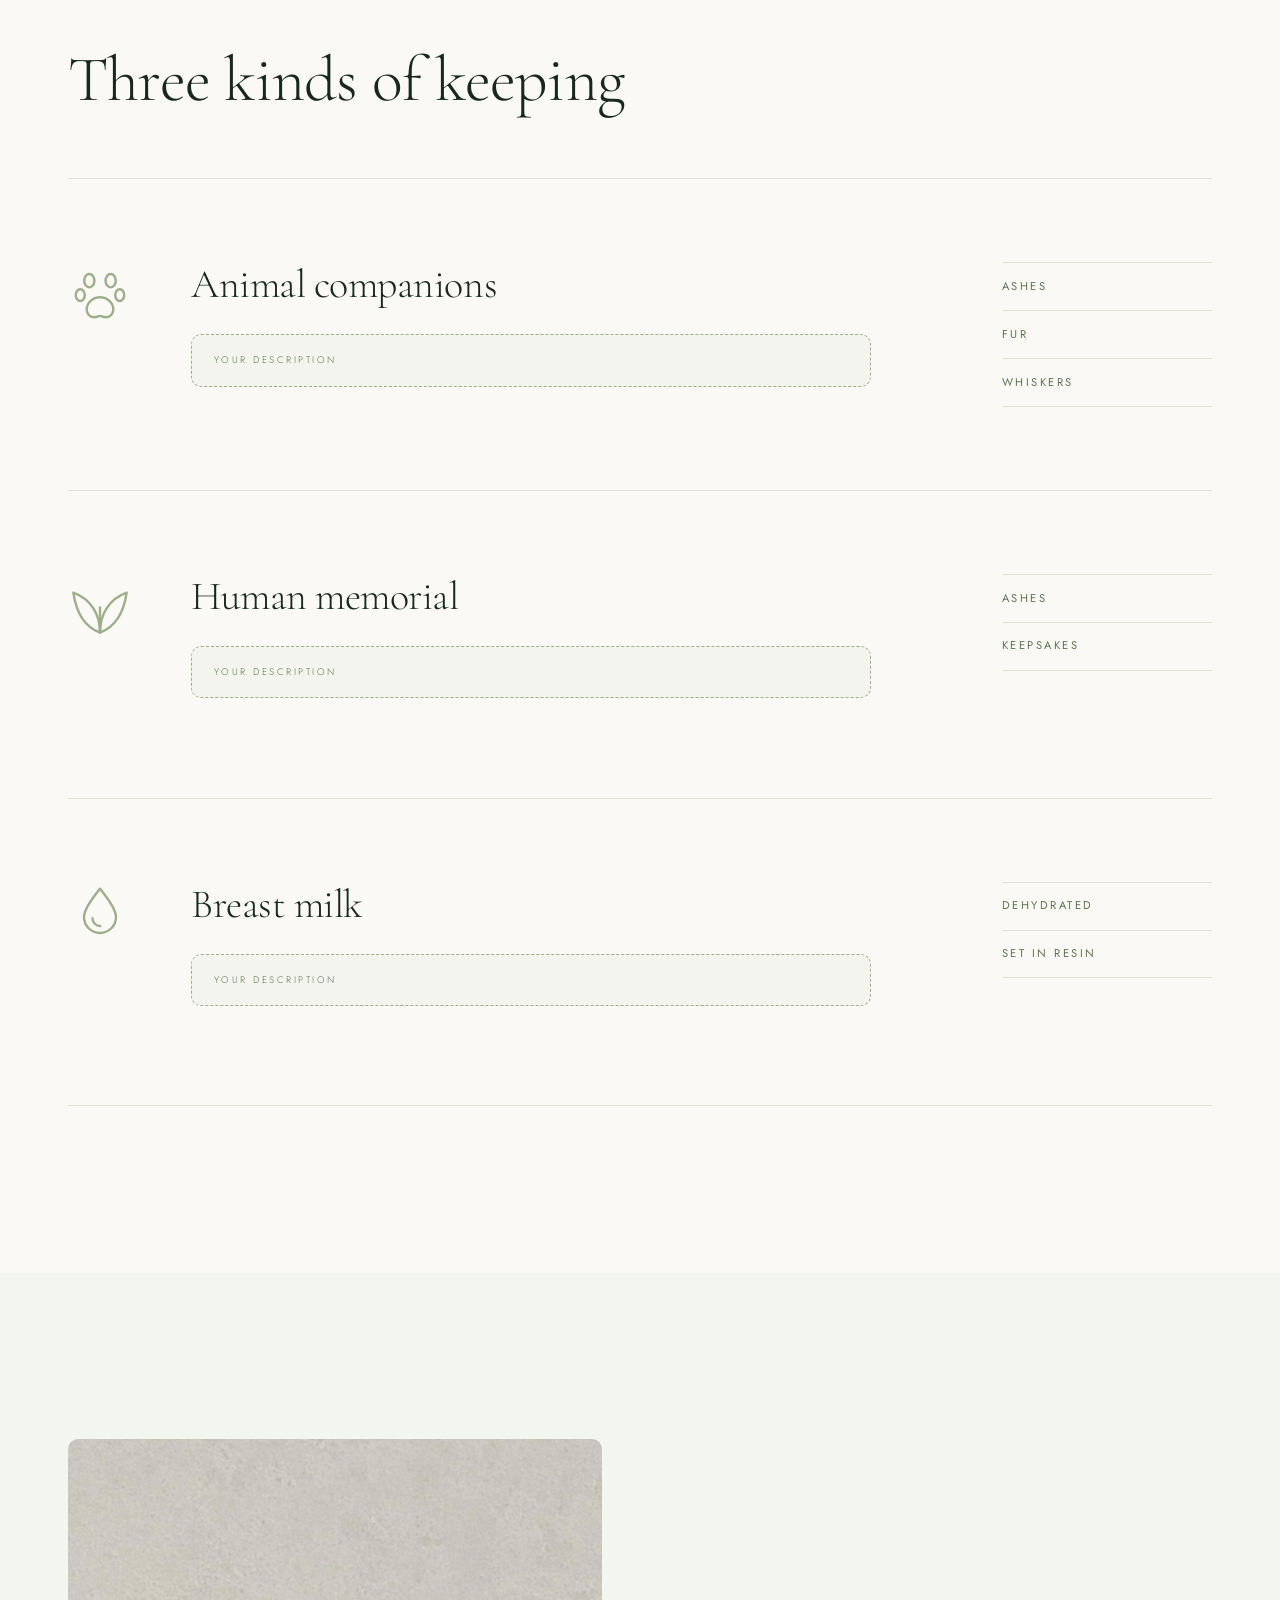
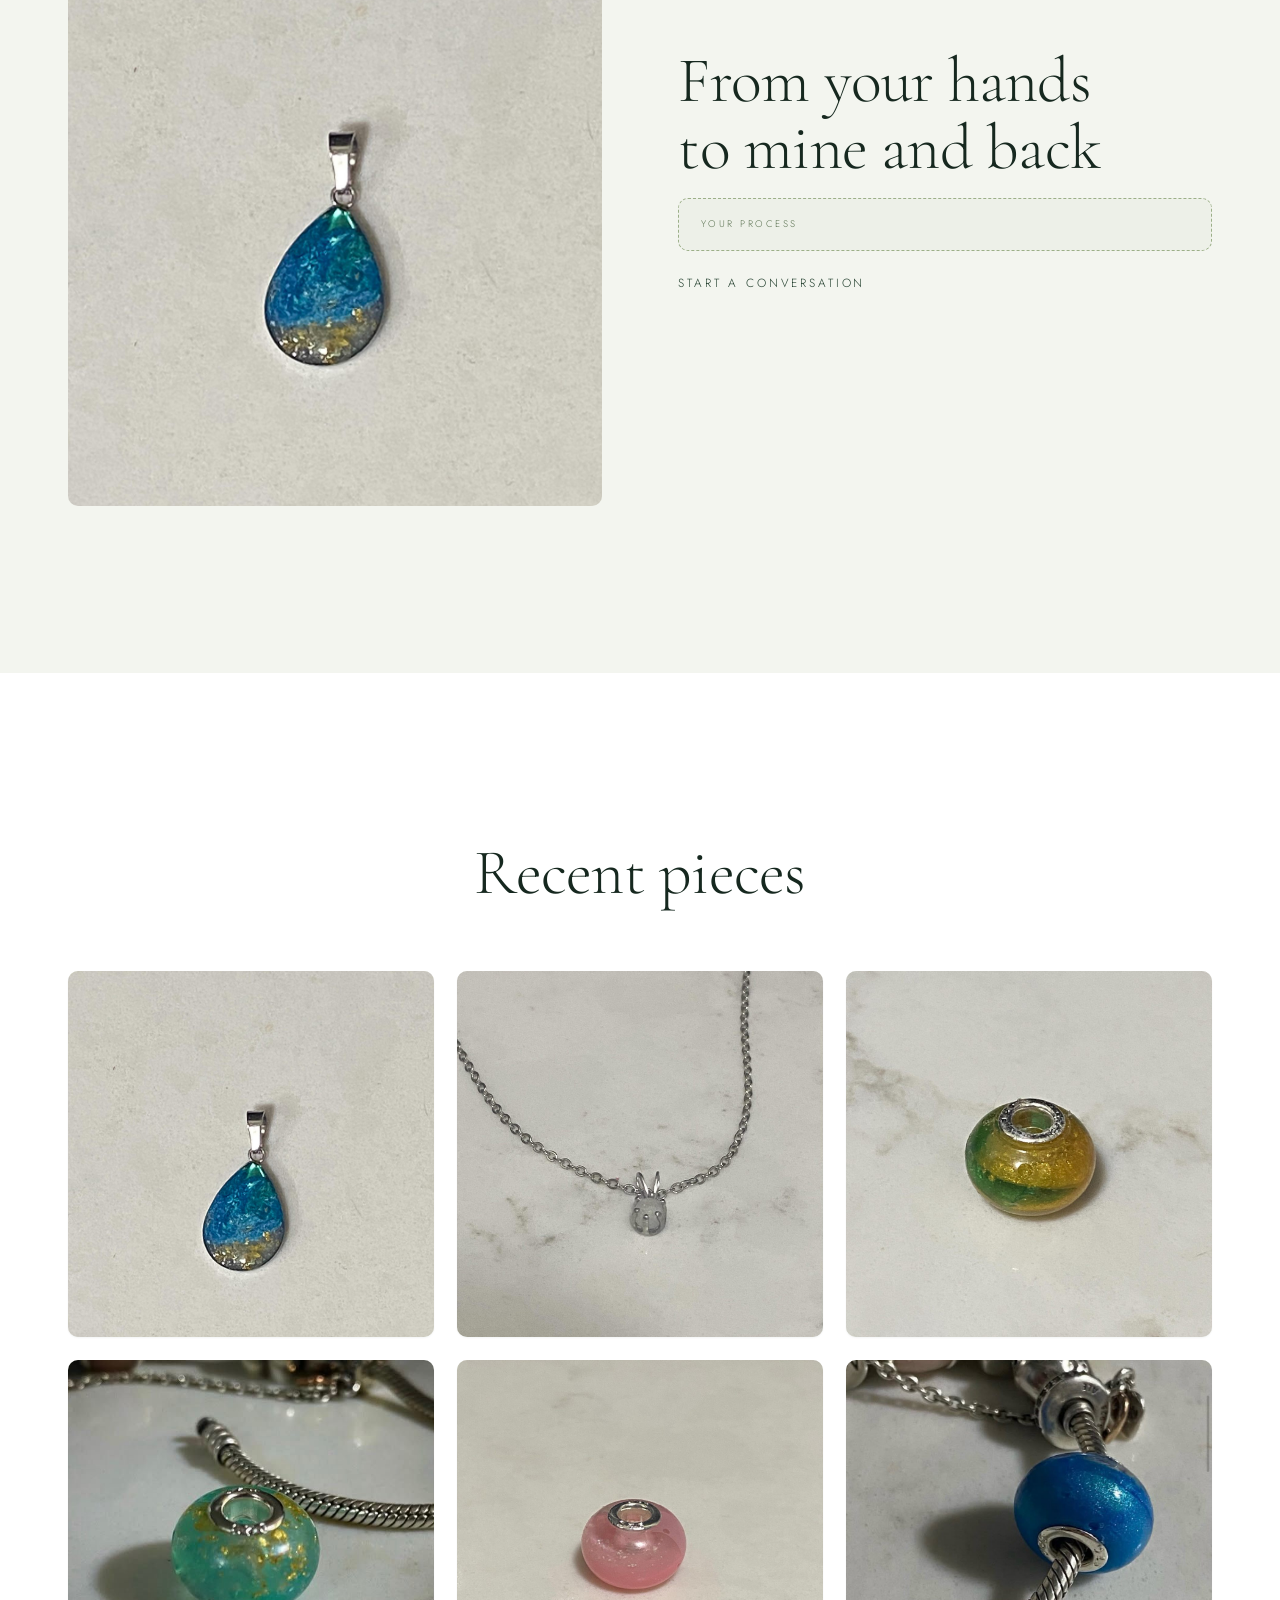
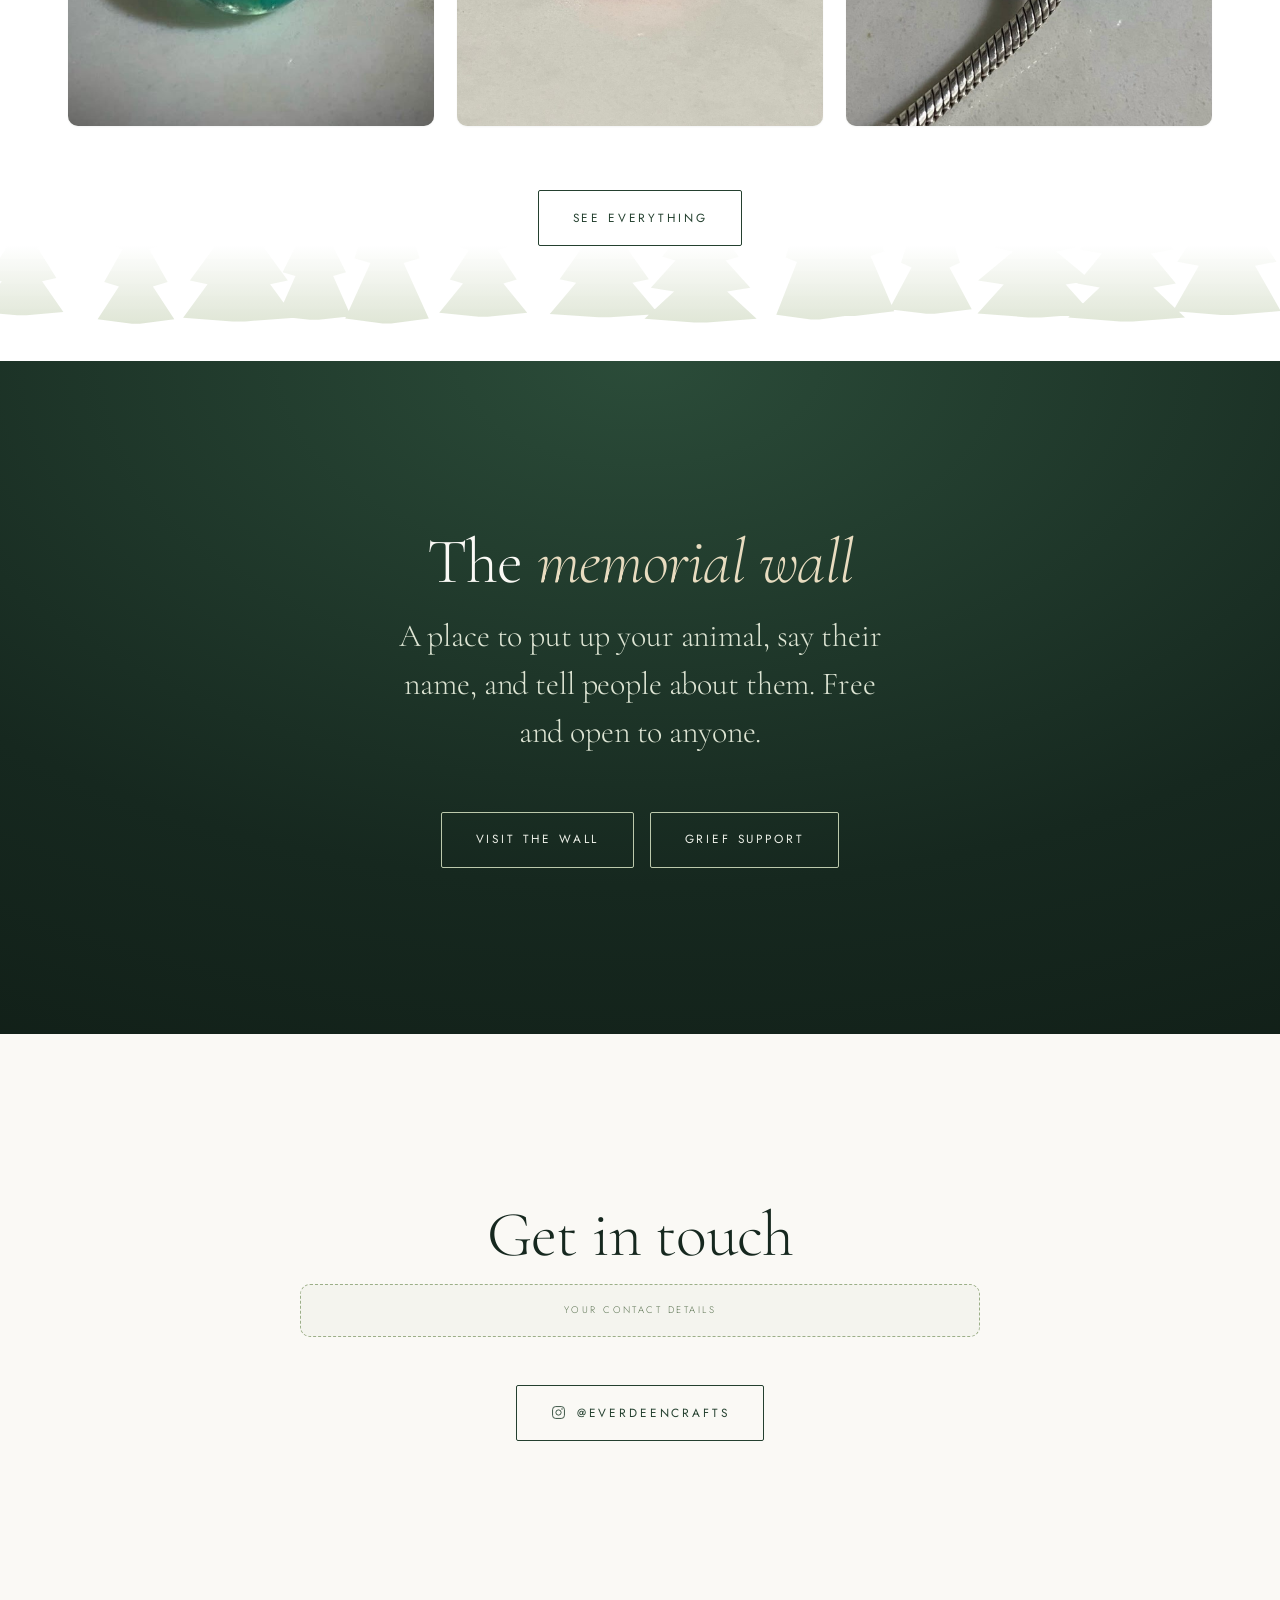
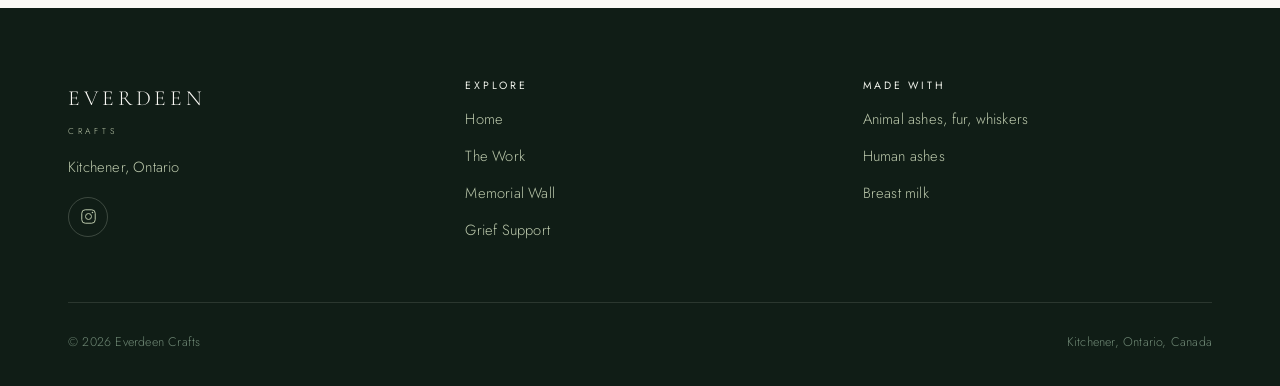
==== commit 29ef19ba: "Stop the hero depending on an animation to be visible The headline, sub-line and buttons defaulted t" ====
--- a/index.html
+++ b/index.html
@@ -18,6 +18,9 @@
 <link rel="preconnect" href="https://fonts.gstatic.com" crossorigin>
 <link href="https://fonts.googleapis.com/css2?family=Cormorant+Garamond:ital,wght@0,300;0,400;0,500;1,300;1,400&family=Jost:wght@200;300;400&display=swap" rel="stylesheet">
 <link rel="stylesheet" href="assets/css/style.css">
+<!-- Opts the hero into its entrance. Set before first paint so there is no
+     flash, and absent if scripting is off, leaving the hero plainly visible. -->
+<script>document.documentElement.classList.add('anim');</script>
 </head>
 <body>
 
--- a/assets/css/style.css
+++ b/assets/css/style.css
@@ -614,12 +614,15 @@
   to   { opacity: 1; }
 }
 
-.hero__title   { animation: clearIn 1.5s var(--ease-expo) 0.1s both; }
-.hero__sub     { animation: clearIn 1.4s var(--ease-expo) 0.34s both; }
-.hero__actions { animation: clearIn 1.3s var(--ease-expo) 0.5s both; }
-.hero__trees   { animation: standUp 2s var(--ease-expo) both; }
-.hero__canvas  { animation: breatheIn 2.6s ease-out 0.55s both; }
-.hero__scroll  { animation: breatheIn 1.6s ease-out 1.2s both; }
+/* Guarded by a class set in the document head. Without it the hero is
+   simply visible, so the headline never depends on an animation running
+   in order to exist. */
+.anim .hero__title   { animation: clearIn 1.5s var(--ease-expo) 0.1s both; }
+.anim .hero__sub     { animation: clearIn 1.4s var(--ease-expo) 0.34s both; }
+.anim .hero__actions { animation: clearIn 1.3s var(--ease-expo) 0.5s both; }
+.anim .hero__trees   { animation: standUp 2s var(--ease-expo) both; }
+.anim .hero__canvas  { animation: breatheIn 2.6s ease-out 0.55s both; }
+.anim .hero__scroll  { animation: breatheIn 1.6s ease-out 1.2s both; }
 
 /* Memorial cards arrive as a set, so they settle like one. */
 .reveal {
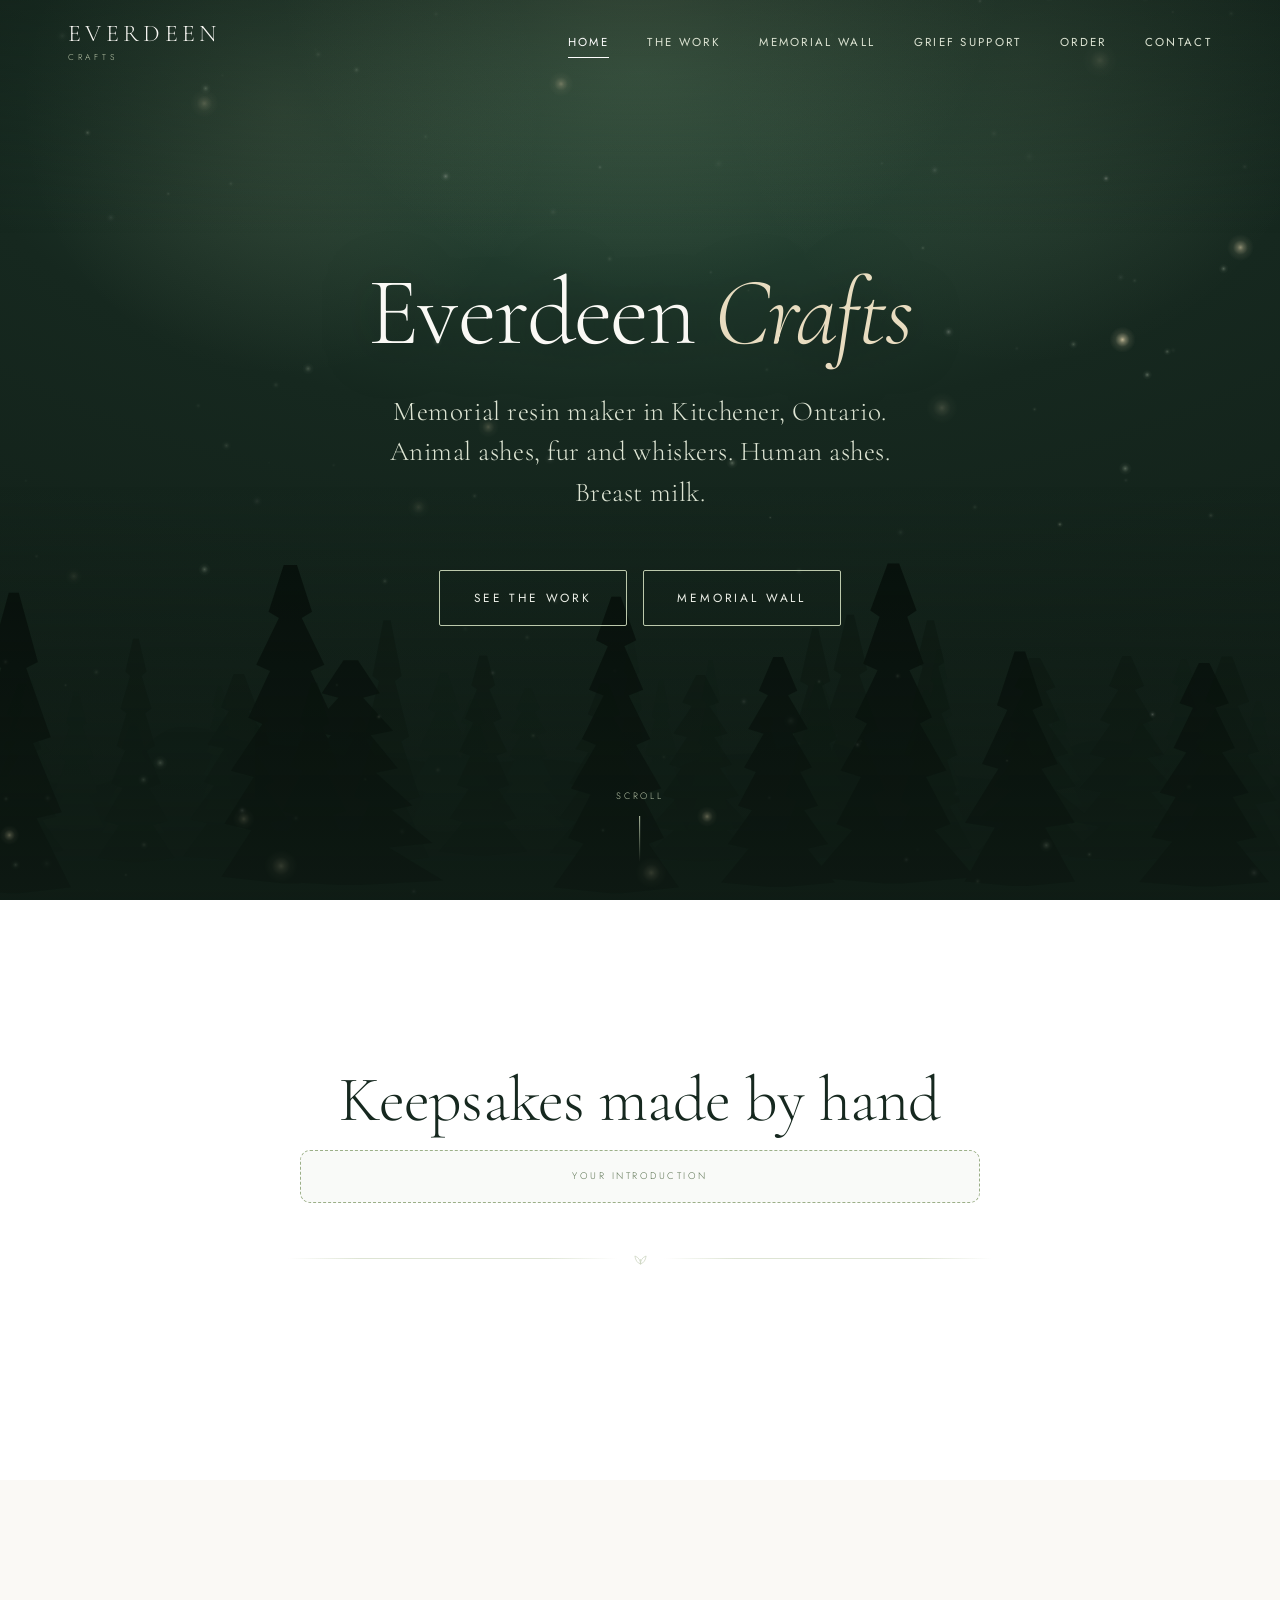
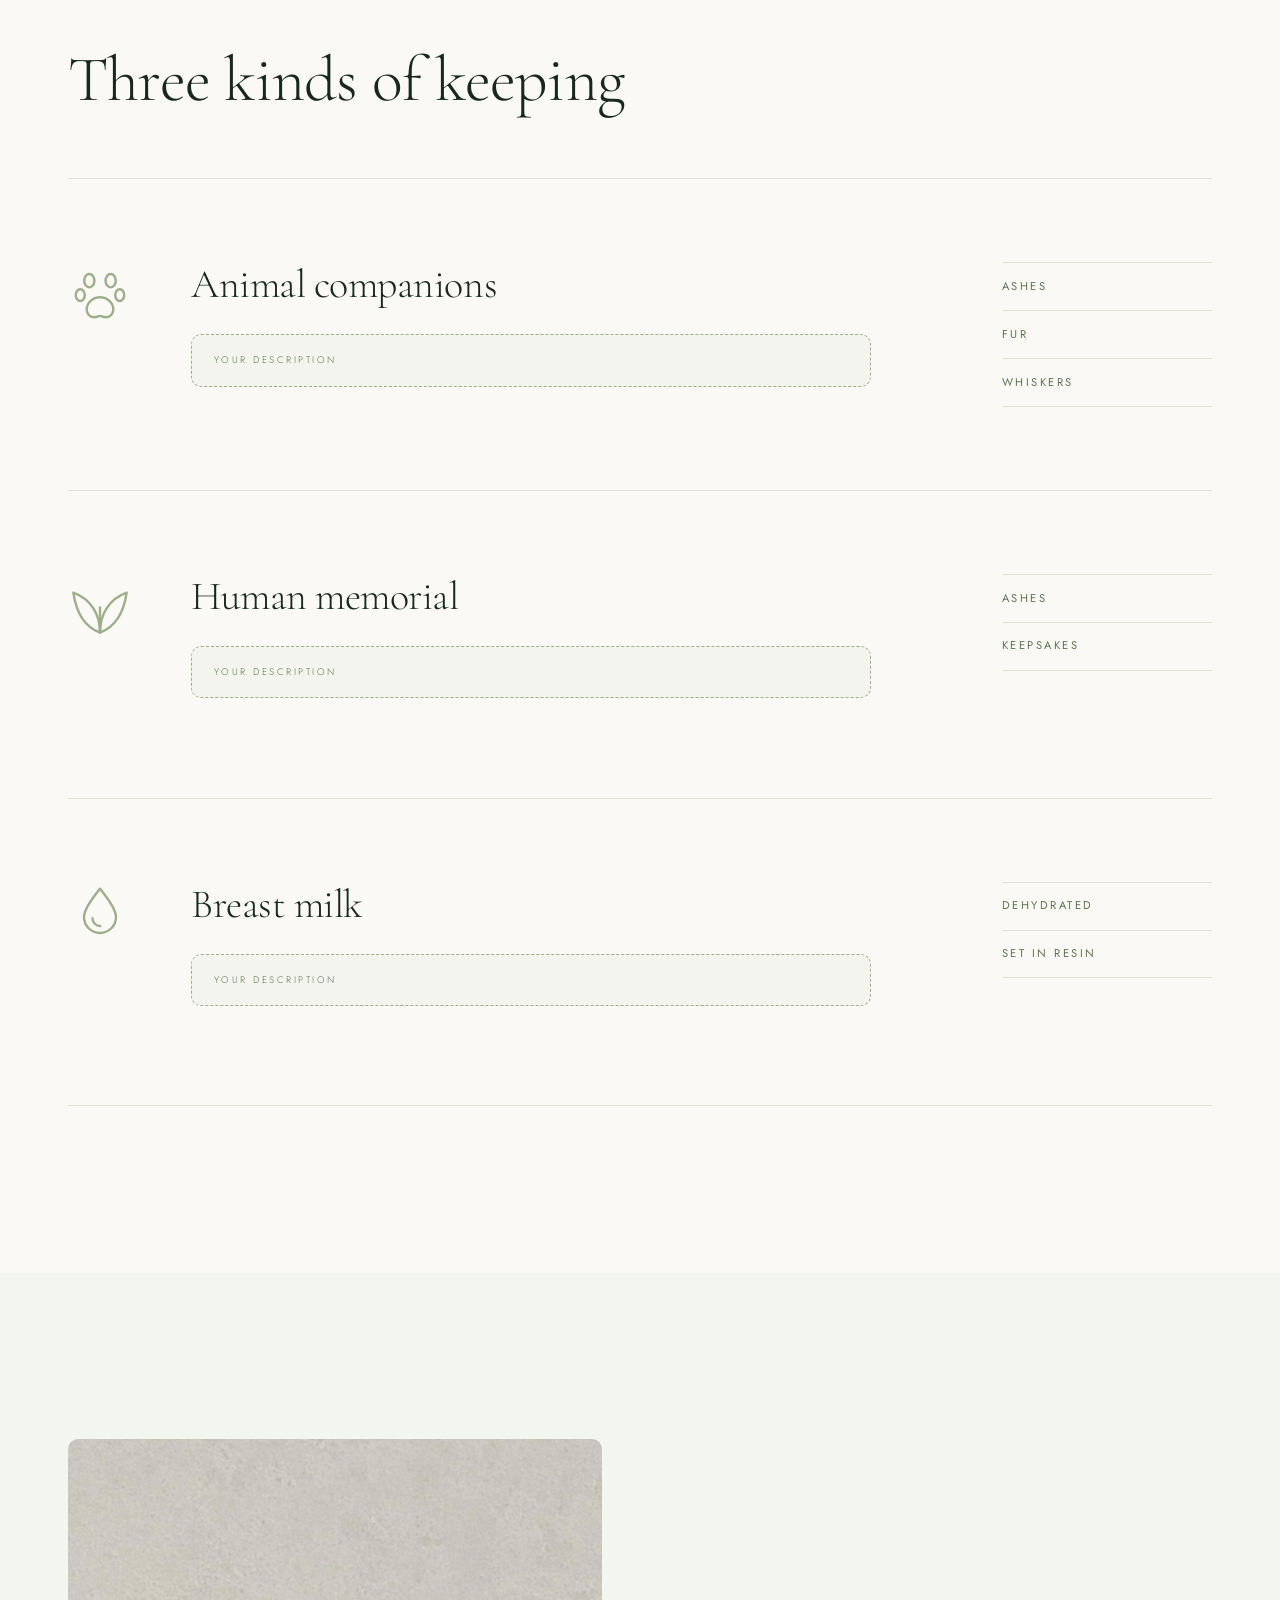
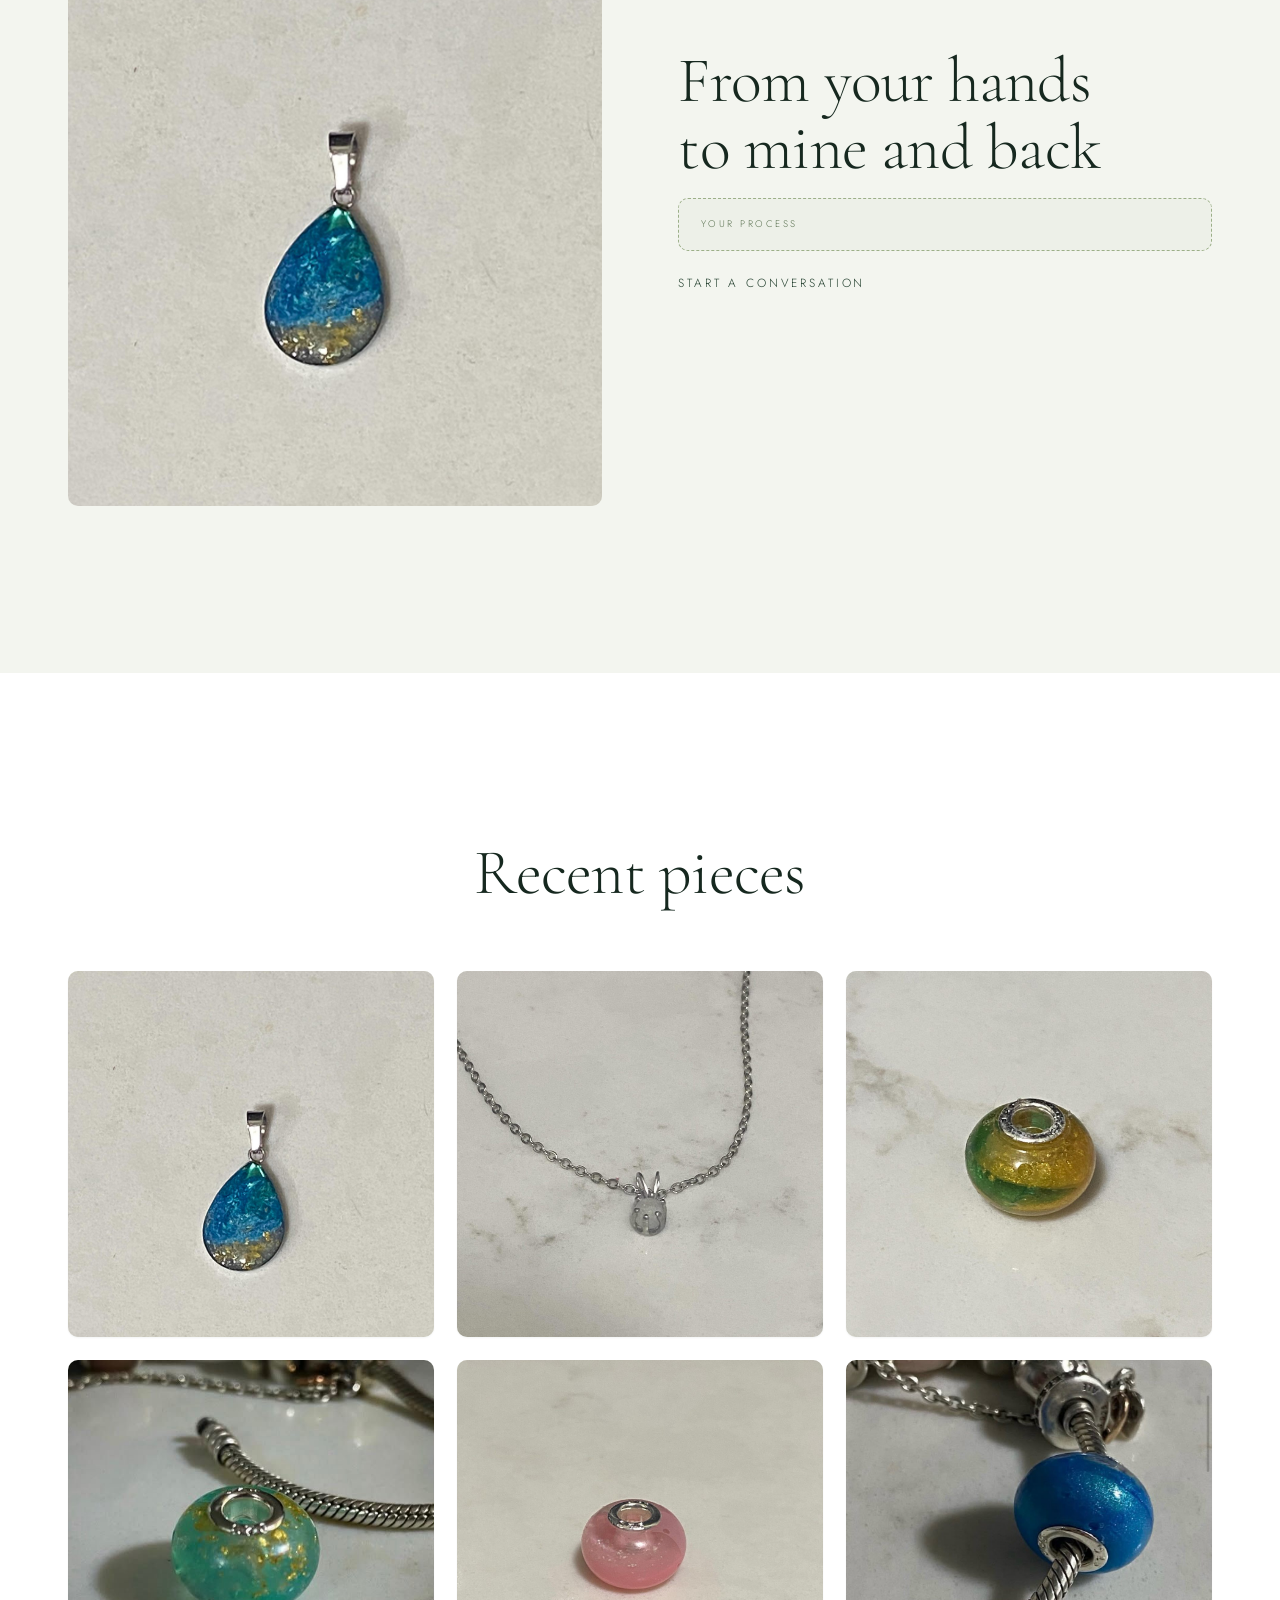
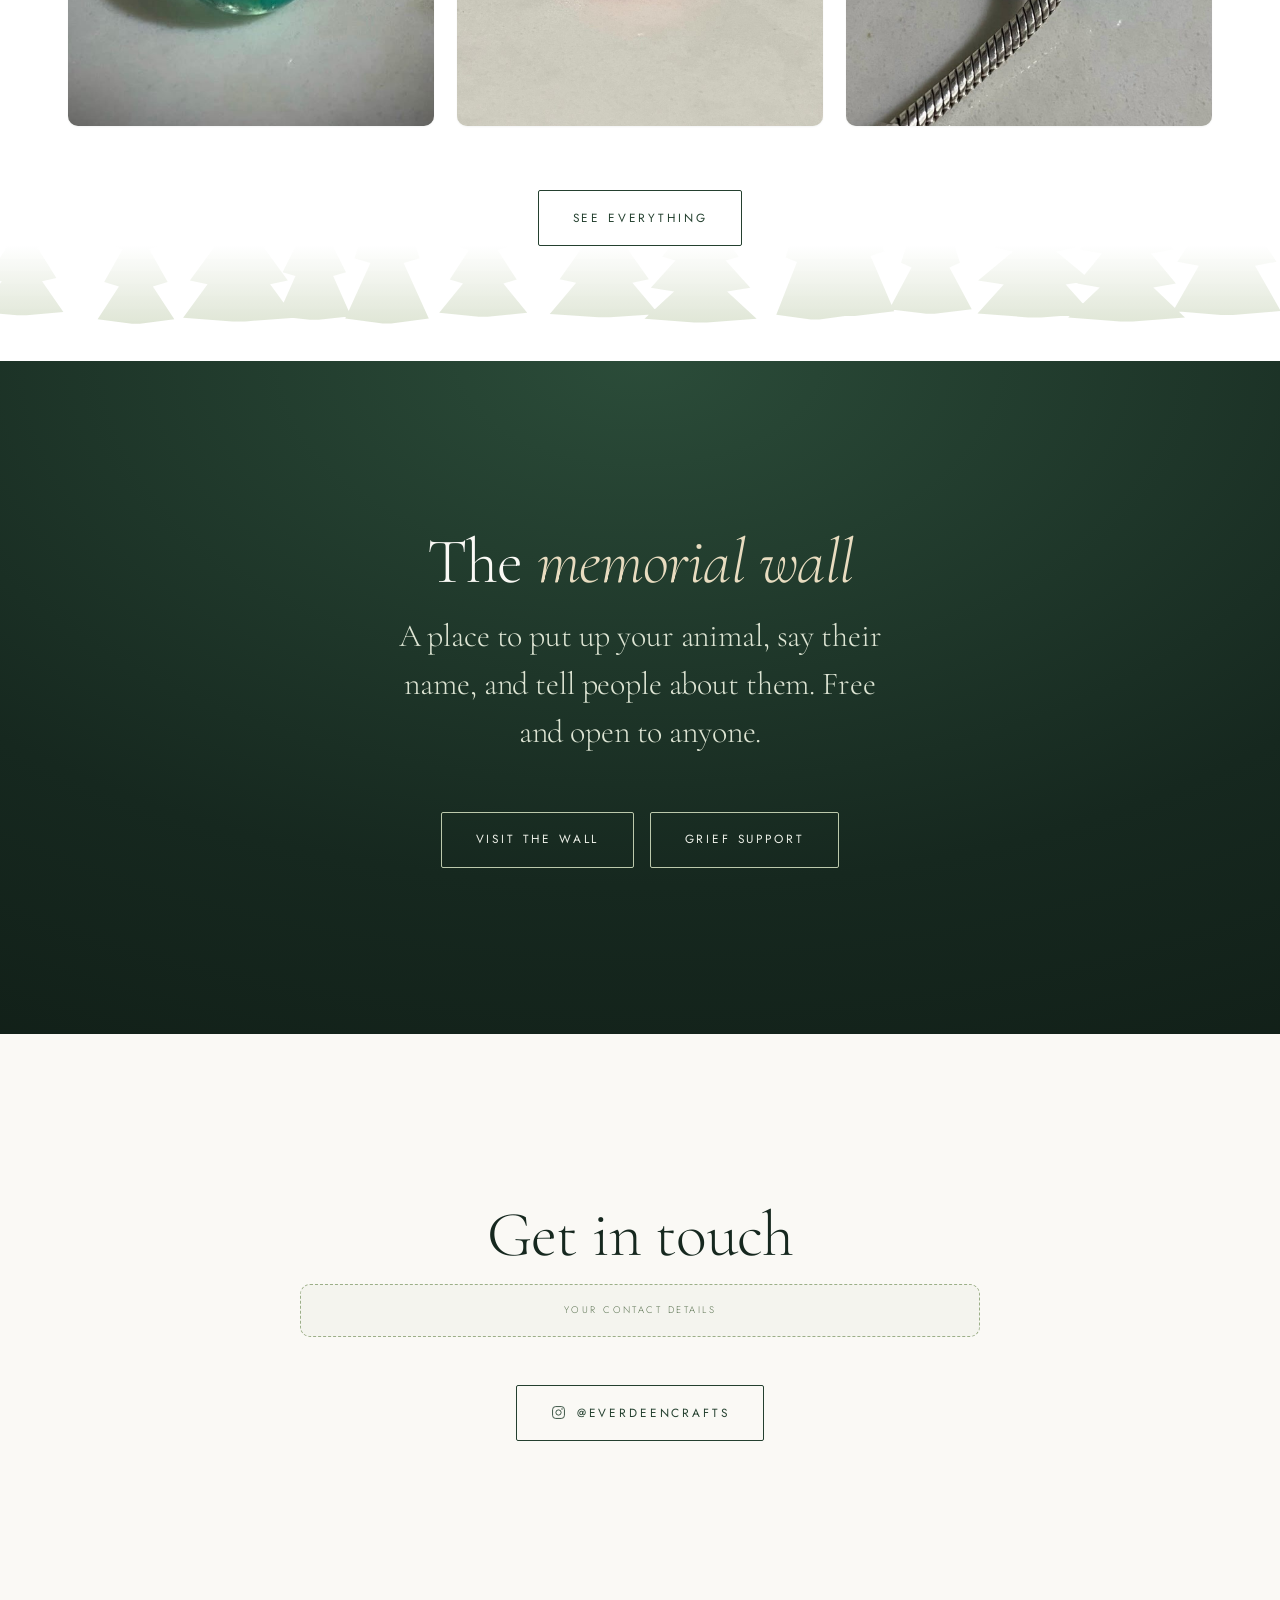
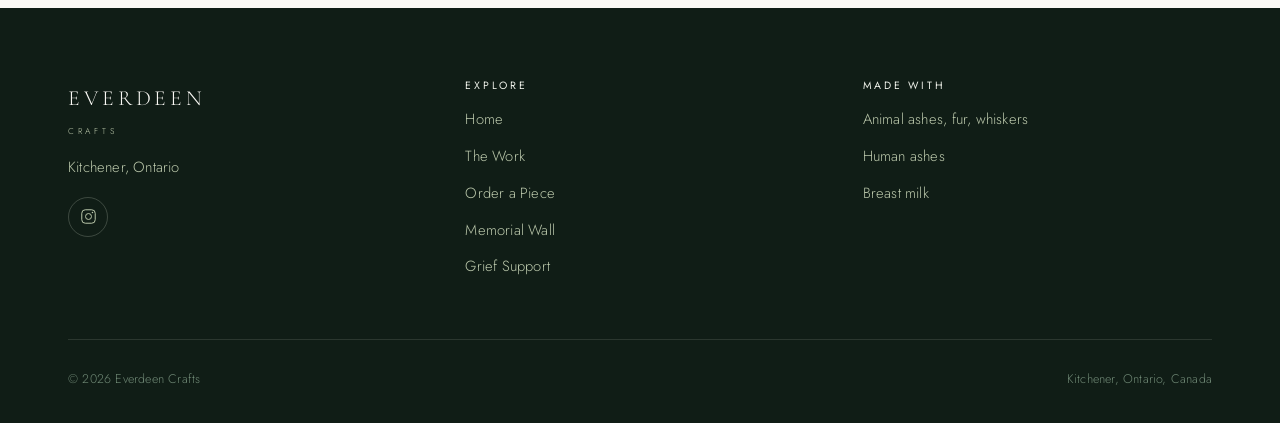
==== commit 3d60d4c2: "Add an order request page that emails Katrina each order Step by step form for choosing the piece, c" ====
--- a/index.html
+++ b/index.html
@@ -41,6 +41,7 @@
       <a class="nav__link" href="gallery.html">The Work</a>
       <a class="nav__link" href="memorial.html">Memorial Wall</a>
       <a class="nav__link" href="resources.html">Grief Support</a>
+      <a class="nav__link" href="order.html">Order</a>
       <a class="nav__link" href="#contact">Contact</a>
     </nav>
   </div>
@@ -273,6 +274,7 @@
         <ul class="footer__links">
           <li><a href="index.html">Home</a></li>
           <li><a href="gallery.html">The Work</a></li>
+          <li><a href="order.html">Order a Piece</a></li>
           <li><a href="memorial.html">Memorial Wall</a></li>
           <li><a href="resources.html">Grief Support</a></li>
         </ul>
--- a/assets/css/style.css
+++ b/assets/css/style.css
@@ -1081,6 +1081,91 @@
 .form-status--ok   { background: var(--sage-mist); border: 1px solid var(--sage); color: var(--forest); }
 .form-status--err  { background: #fdf2ef; border: 1px solid #e2b7a8; color: #8a4b34; }
 
+/* ---- Order form ---- */
+.order { gap: var(--gap); }
+.step {
+  margin: 0;
+  padding: clamp(1.4rem, 3.5vw, 2.1rem);
+  border: 1px solid var(--sage-pale);
+  border-radius: var(--radius-soft);
+  background: var(--white);
+  display: grid;
+  gap: var(--gap-sm);
+  min-width: 0;
+}
+.step__title {
+  float: left; /* keeps the legend inside the box rather than on its border */
+  width: 100%;
+  padding: 0;
+  margin: 0 0 0.25rem;
+  font-family: var(--serif);
+  font-size: clamp(1.35rem, 2.6vw, 1.6rem);
+  font-weight: 400;
+  color: var(--forest);
+  display: flex;
+  align-items: baseline;
+  gap: 0.75rem;
+}
+.step__title + * { clear: both; }
+.step__num {
+  font-family: var(--sans);
+  font-size: 0.72rem;
+  letter-spacing: 0.1em;
+  color: var(--sage-ink);
+  border: 1px solid var(--sage);
+  border-radius: 50%;
+  width: 1.9rem; height: 1.9rem;
+  display: inline-grid;
+  place-items: center;
+  flex: none;
+  transform: translateY(-0.15rem);
+}
+.step__opt { font-family: var(--sans); font-size: 0.8rem; color: var(--ink-mute); }
+.step [hidden] { display: none; }
+
+.select {
+  appearance: none;
+  background-image: url("data:image/svg+xml,%3Csvg xmlns='http://www.w3.org/2000/svg' viewBox='0 0 24 24' fill='none' stroke='%235c7352' stroke-width='1.5'%3E%3Cpath d='m6 9 6 6 6-6'/%3E%3C/svg%3E");
+  background-repeat: no-repeat;
+  background-position: right 1rem center;
+  background-size: 1rem;
+  padding-right: 2.8rem;
+  cursor: pointer;
+}
+.input--file { padding: 0.7rem 1.05rem; font-size: 0.9rem; }
+
+.swatch { display: flex; align-items: center; gap: 1rem; }
+.swatch__picker {
+  width: 3.4rem; height: 3.4rem;
+  padding: 0;
+  border: 1px solid var(--sage-pale);
+  border-radius: 50%;
+  background: none;
+  cursor: pointer;
+  overflow: hidden;
+}
+.swatch__picker::-webkit-color-swatch-wrapper { padding: 0; }
+.swatch__picker::-webkit-color-swatch { border: none; border-radius: 50%; }
+.swatch__picker::-moz-color-swatch { border: none; border-radius: 50%; }
+.swatch__value { font-size: 0.85rem; letter-spacing: 0.08em; color: var(--ink-soft); }
+
+.checks { display: flex; flex-wrap: wrap; gap: 0.6rem; }
+.checks--stack { flex-direction: column; }
+.check {
+  display: flex;
+  gap: 0.7rem;
+  align-items: flex-start;
+  font-size: 0.95rem;
+  color: var(--ink-soft);
+  cursor: pointer;
+  padding: 0.75rem 1rem;
+  border: 1px solid var(--sage-pale);
+  border-radius: var(--radius);
+  transition: border-color 0.4s var(--ease), background 0.4s var(--ease);
+}
+.check:has(input:checked) { border-color: var(--sage); background: var(--sage-mist); }
+.check input { margin-top: 0.3rem; accent-color: var(--sage-deep); flex: none; }
+
 /* honeypot */
 .gate { position: absolute; left: -9999px; opacity: 0; height: 0; overflow: hidden; }
 
